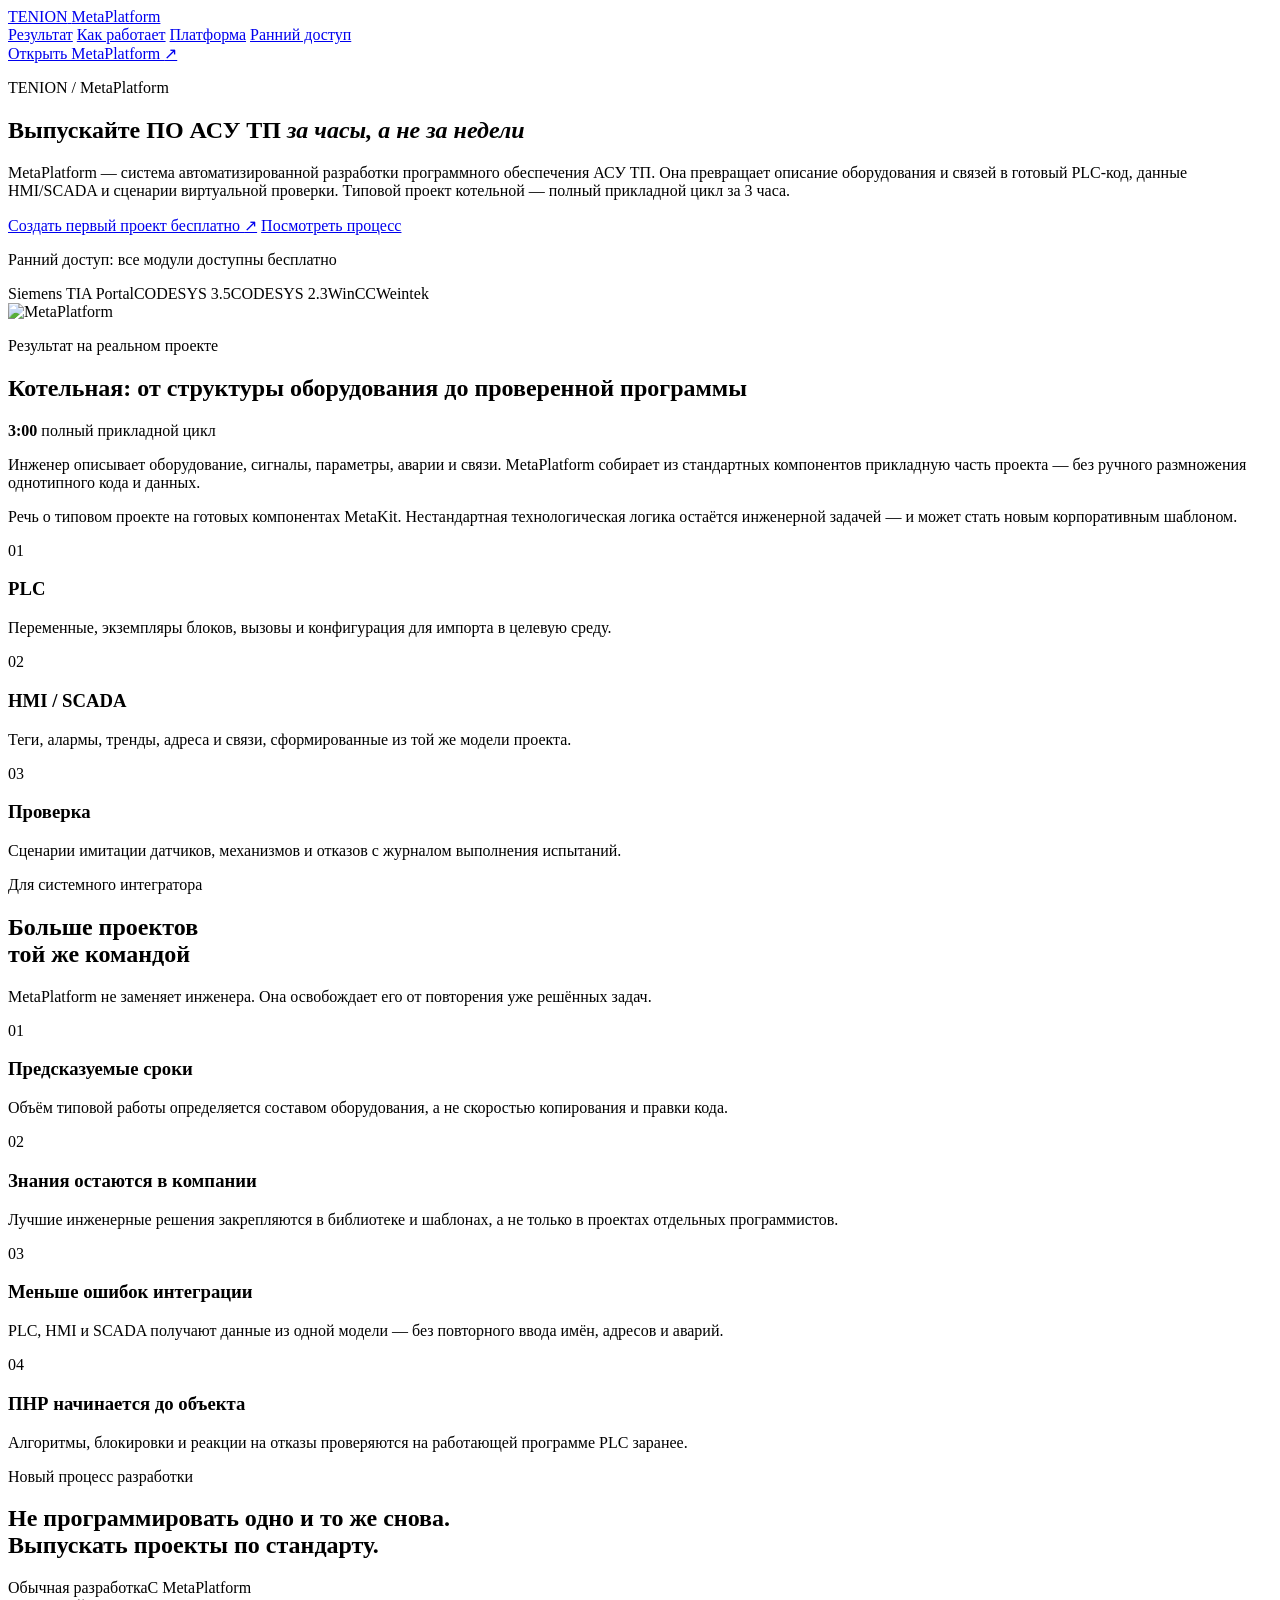
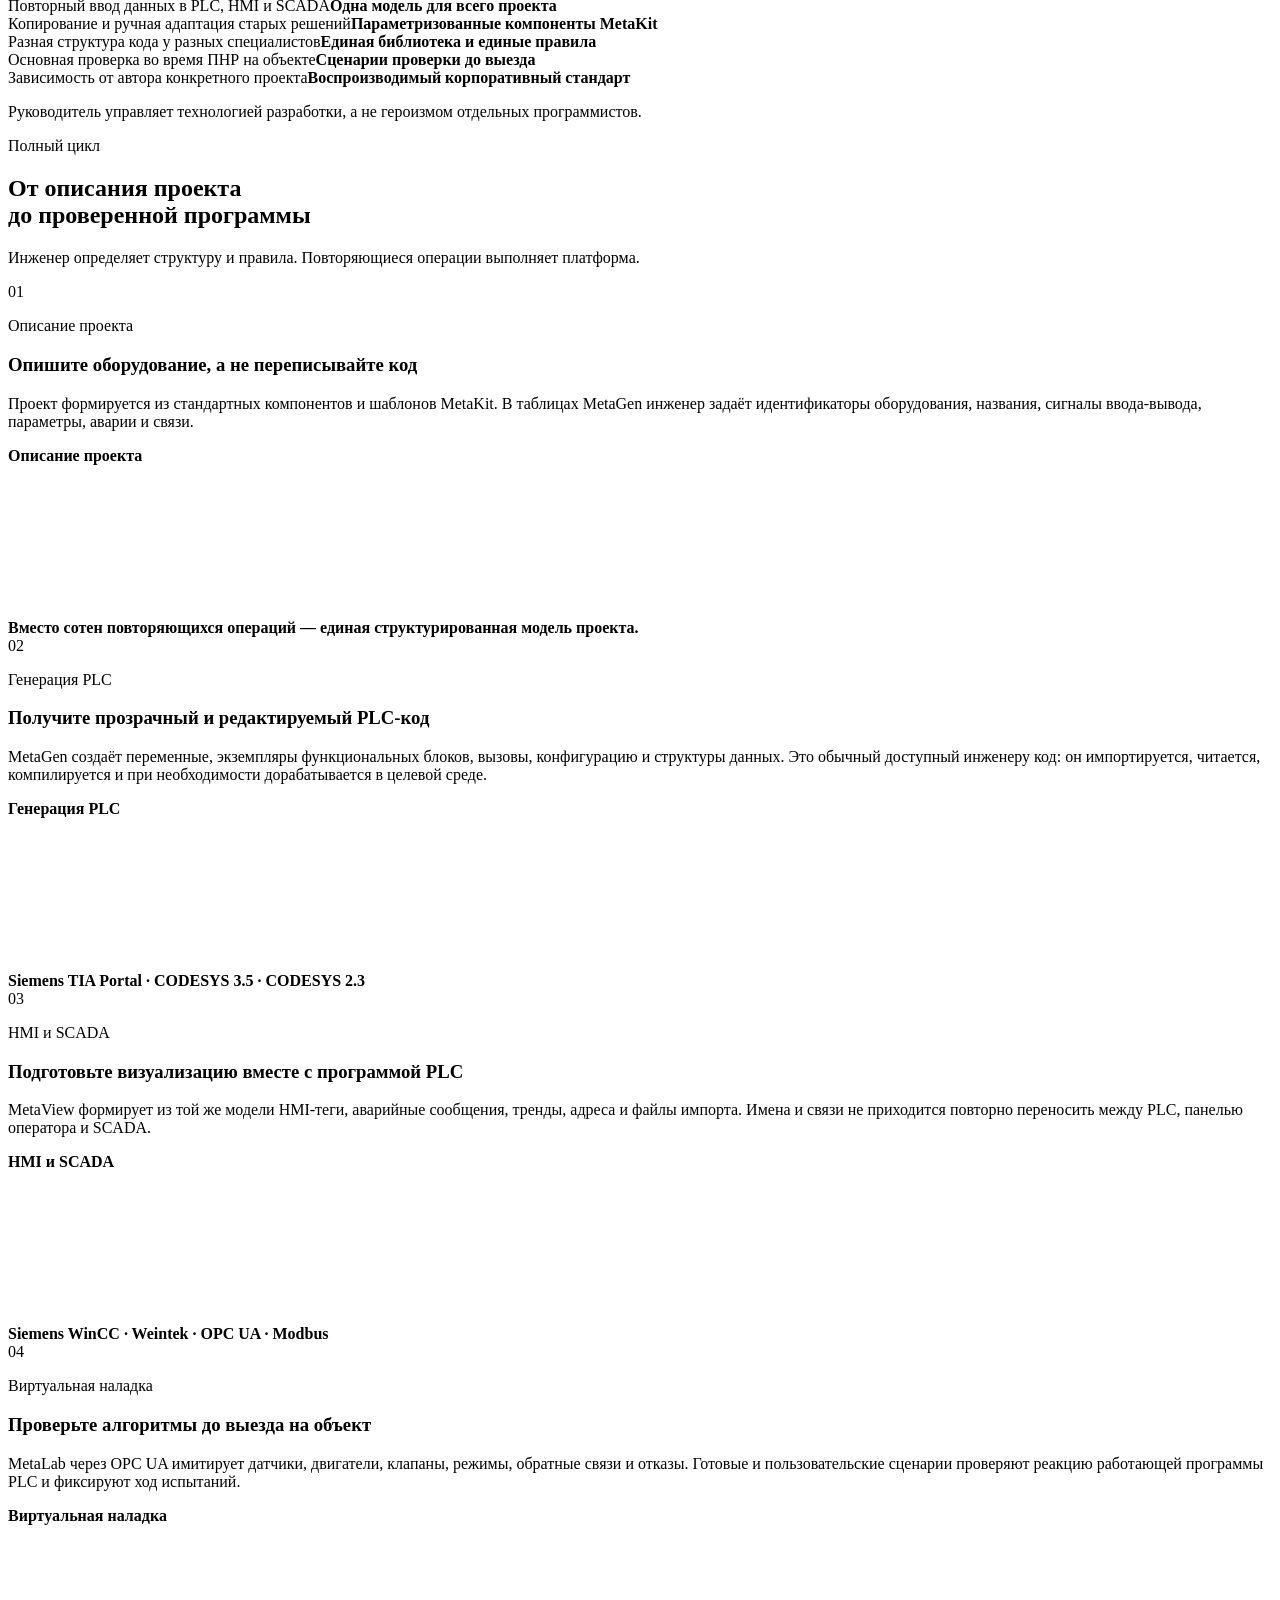
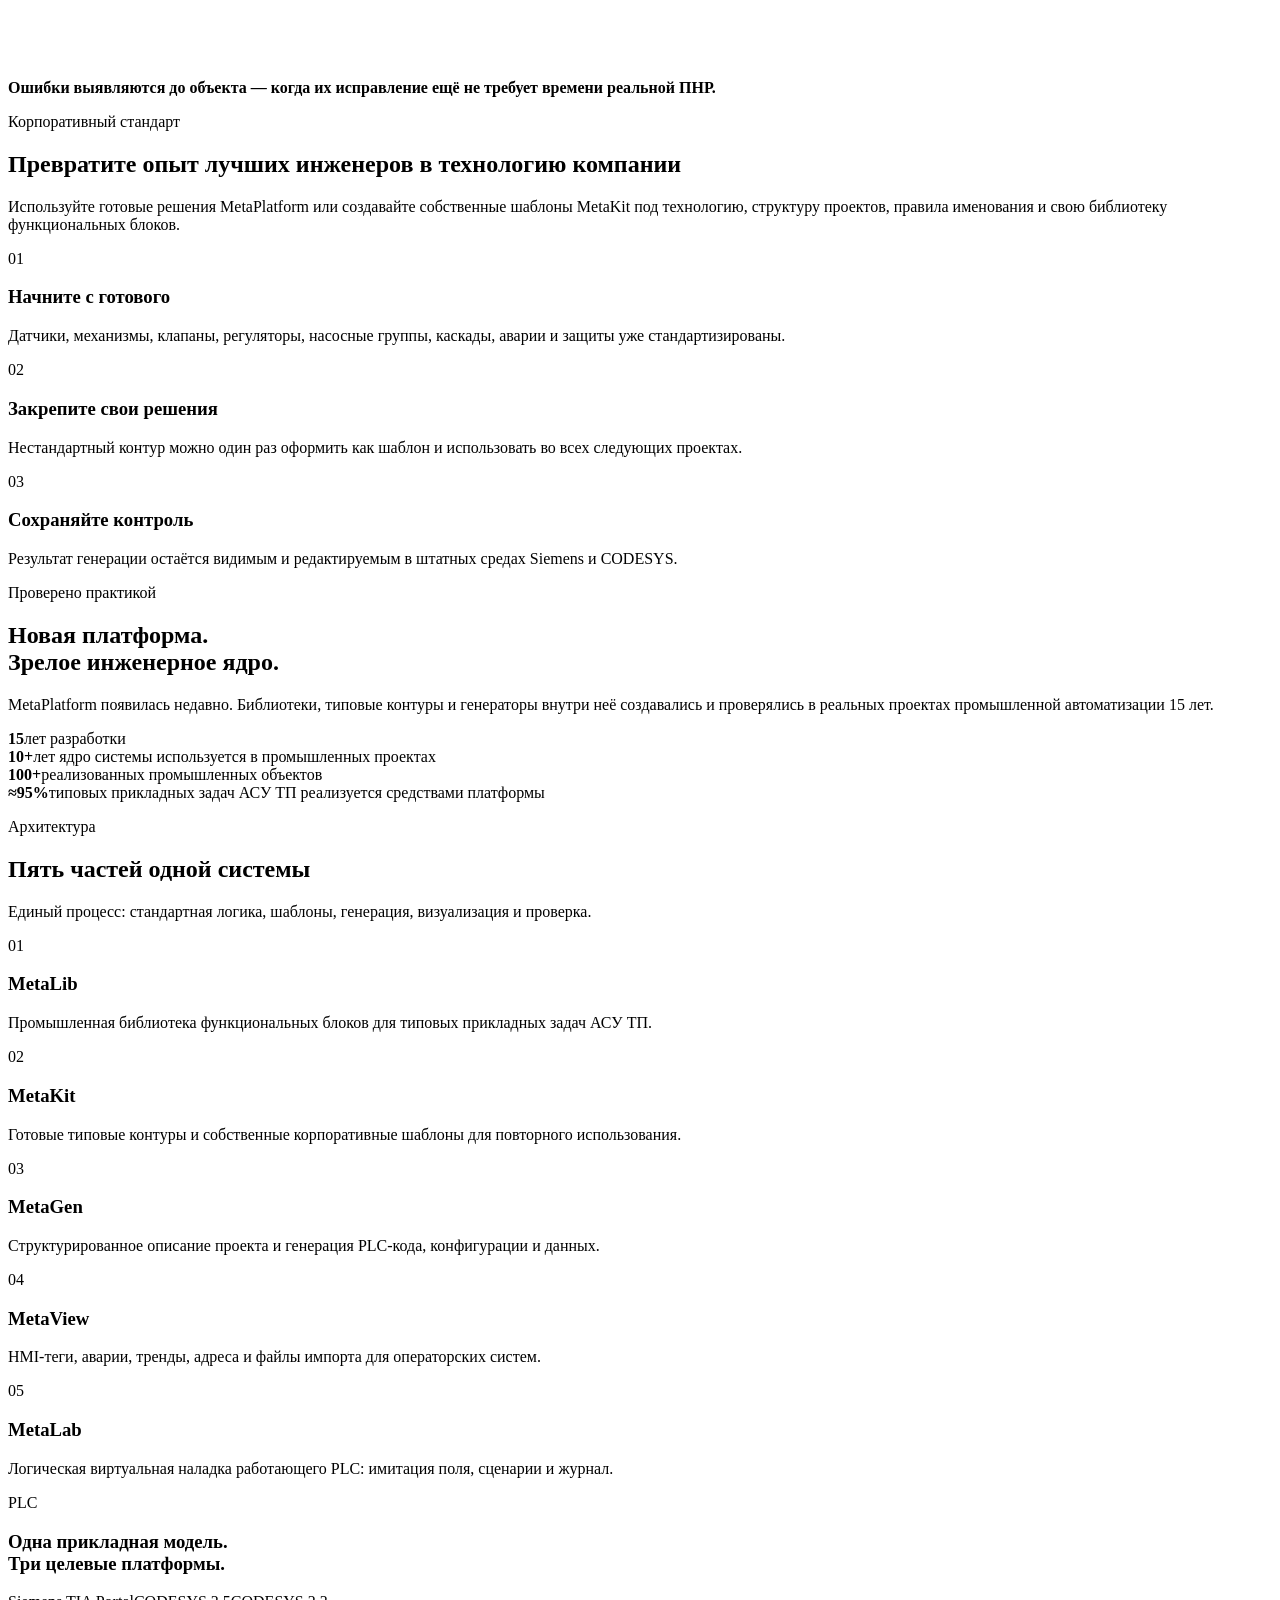
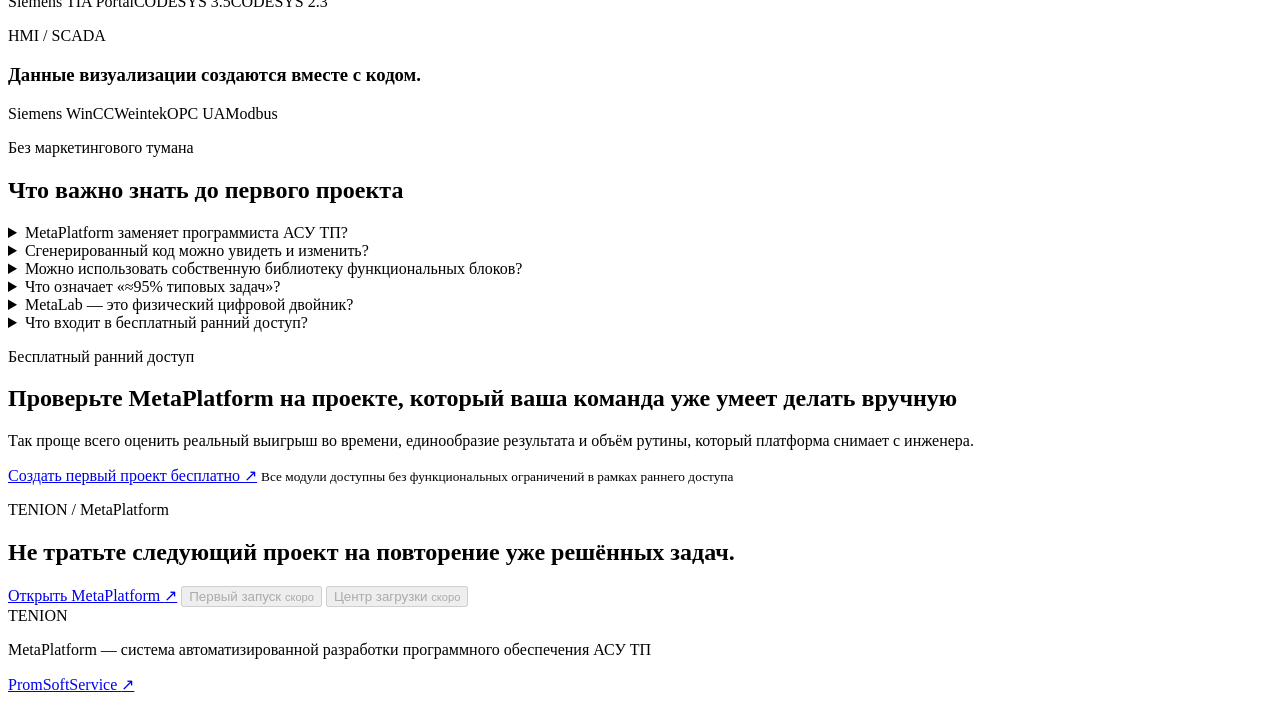
==== public/index.html @ 932b4fe3 "Rewrite MetaPlatform landing for conversion and SEO" ====
<!doctype html>
<html lang="ru">
  <head>
    <meta charset="UTF-8">
    <meta name="viewport" content="width=device-width, initial-scale=1">
    <meta name="theme-color" content="#f4f5f7">
    <meta name="description" content="Выпускайте ПО АСУ ТП за часы: PLC-код, HMI-теги, аварии, тренды и сценарии виртуальной проверки из одной модели. Бесплатный ранний доступ.">
    <meta name="robots" content="index, follow">
    <meta property="og:type" content="website">
    <meta property="og:locale" content="ru_RU">
    <meta property="og:url" content="https://tenion.cloud/">
    <meta property="og:title" content="MetaPlatform — ПО АСУ ТП за часы, а не за недели">
    <meta property="og:description" content="PLC-код, данные HMI/SCADA и сценарии виртуальной проверки из одной модели проекта.">
    <meta name="twitter:card" content="summary">
    <link rel="canonical" href="https://tenion.cloud/">
    <link rel="icon" type="image/svg+xml" href="/favicon.svg">
    <script>document.documentElement.classList.add("js")</script>
    <link rel="stylesheet" href="/css/styles.css">
    <title>MetaPlatform — генерация PLC, HMI/SCADA и виртуальная наладка АСУ ТП</title>
    <script type="application/ld+json">
      {
        "@context": "https://schema.org",
        "@type": "SoftwareApplication",
        "name": "MetaPlatform",
        "applicationCategory": "DeveloperApplication",
        "operatingSystem": "Web",
        "url": "https://tenion.cloud/",
        "description": "Система автоматизированной разработки программного обеспечения АСУ ТП: генерация PLC-кода, данных HMI/SCADA и сценариев виртуальной проверки.",
        "creator": {
          "@type": "Organization",
          "name": "PromSoftService",
          "url": "https://promsoftservice.ru/"
        }
      }
    </script>
  </head>
  <body>
    <header class="site-header" data-header>
      <div class="container header-inner">
        <a class="brand" href="#top" aria-label="Tenion — на главную">
          <span class="brand-mark" aria-hidden="true"><i></i><i></i><i></i></span>
          <span class="brand-name">TENION</span>
          <span class="brand-product">MetaPlatform</span>
        </a>
        <nav class="desktop-nav" aria-label="Основная навигация">
          <a href="#case">Результат</a>
          <a href="#workflow">Как работает</a>
          <a href="#platform">Платформа</a>
          <a href="#access">Ранний доступ</a>
        </nav>
        <a class="header-action" href="https://app.tenion.cloud">Открыть MetaPlatform <span>↗</span></a>
      </div>
    </header>

    <main id="top">
      <section class="hero">
        <div class="hero-orbit orbit-one" aria-hidden="true"></div>
        <div class="hero-orbit orbit-two" aria-hidden="true"></div>
        <div class="container hero-grid">
          <div class="hero-copy reveal">
            <p class="kicker"><span></span> TENION / MetaPlatform</p>
            <h1>Выпускайте ПО АСУ ТП <em>за часы, а не за недели</em></h1>
            <p class="hero-lead">MetaPlatform — система автоматизированной разработки программного обеспечения АСУ ТП. Она превращает описание оборудования и связей в готовый PLC-код, данные HMI/SCADA и сценарии виртуальной проверки. Типовой проект котельной — полный прикладной цикл за 3 часа.</p>
            <div class="hero-actions">
              <a class="button button-primary" href="https://app.tenion.cloud">Создать первый проект бесплатно <span>↗</span></a>
              <a class="button button-secondary" href="#workflow">Посмотреть процесс</a>
            </div>
            <p class="access-note"><span></span> Ранний доступ: все модули доступны бесплатно</p>
            <div class="hero-platforms" aria-label="Поддерживаемые платформы">
              <span>Siemens TIA Portal</span><span>CODESYS 3.5</span><span>CODESYS 2.3</span><span>WinCC</span><span>Weintek</span>
            </div>
          </div>

          <div class="hero-visual reveal" aria-label="Логотип MetaPlatform">
            <img class="hero-logo" src="/images/metaplatform-logo.png" width="1024" height="1024" alt="MetaPlatform">
          </div>
        </div>
      </section>

      <section class="case-study section" id="case">
        <div class="container">
          <div class="case-head reveal">
            <div>
              <p class="section-label">Результат на реальном проекте</p>
              <h2>Котельная: от структуры оборудования до проверенной программы</h2>
            </div>
            <div class="case-time" aria-label="Три часа">
              <strong>3:00</strong>
              <span>полный прикладной цикл</span>
            </div>
          </div>

          <div class="case-grid">
            <div class="case-summary reveal">
              <p>Инженер описывает оборудование, сигналы, параметры, аварии и связи. MetaPlatform собирает из стандартных компонентов прикладную часть проекта — без ручного размножения однотипного кода и данных.</p>
              <p class="case-note">Речь о типовом проекте на готовых компонентах MetaKit. Нестандартная технологическая логика остаётся инженерной задачей — и может стать новым корпоративным шаблоном.</p>
            </div>
            <div class="deliverables">
              <article class="deliverable reveal"><span>01</span><h3>PLC</h3><p>Переменные, экземпляры блоков, вызовы и конфигурация для импорта в целевую среду.</p></article>
              <article class="deliverable reveal"><span>02</span><h3>HMI / SCADA</h3><p>Теги, алармы, тренды, адреса и связи, сформированные из той же модели проекта.</p></article>
              <article class="deliverable reveal"><span>03</span><h3>Проверка</h3><p>Сценарии имитации датчиков, механизмов и отказов с журналом выполнения испытаний.</p></article>
            </div>
          </div>
        </div>
      </section>

      <section class="business-value section">
        <div class="container">
          <div class="section-heading reveal">
            <p class="section-label">Для системного интегратора</p>
            <h2>Больше проектов<br>той же командой</h2>
            <p>MetaPlatform не заменяет инженера. Она освобождает его от повторения уже решённых задач.</p>
          </div>
          <div class="benefit-grid">
            <article class="benefit-card reveal"><span>01</span><h3>Предсказуемые сроки</h3><p>Объём типовой работы определяется составом оборудования, а не скоростью копирования и правки кода.</p></article>
            <article class="benefit-card reveal"><span>02</span><h3>Знания остаются в компании</h3><p>Лучшие инженерные решения закрепляются в библиотеке и шаблонах, а не только в проектах отдельных программистов.</p></article>
            <article class="benefit-card reveal"><span>03</span><h3>Меньше ошибок интеграции</h3><p>PLC, HMI и SCADA получают данные из одной модели — без повторного ввода имён, адресов и аварий.</p></article>
            <article class="benefit-card reveal"><span>04</span><h3>ПНР начинается до объекта</h3><p>Алгоритмы, блокировки и реакции на отказы проверяются на работающей программе PLC заранее.</p></article>
          </div>
        </div>
      </section>

      <section class="comparison section">
        <div class="container">
          <div class="comparison-heading reveal">
            <p class="section-label">Новый процесс разработки</p>
            <h2>Не программировать одно и то же снова.<br>Выпускать проекты по стандарту.</h2>
          </div>
          <div class="comparison-table reveal" role="table" aria-label="Сравнение обычной разработки и MetaPlatform">
            <div class="comparison-row comparison-header" role="row">
              <span role="columnheader">Обычная разработка</span><span role="columnheader">С MetaPlatform</span>
            </div>
            <div class="comparison-row" role="row"><span role="cell">Повторный ввод данных в PLC, HMI и SCADA</span><strong role="cell">Одна модель для всего проекта</strong></div>
            <div class="comparison-row" role="row"><span role="cell">Копирование и ручная адаптация старых решений</span><strong role="cell">Параметризованные компоненты MetaKit</strong></div>
            <div class="comparison-row" role="row"><span role="cell">Разная структура кода у разных специалистов</span><strong role="cell">Единая библиотека и единые правила</strong></div>
            <div class="comparison-row" role="row"><span role="cell">Основная проверка во время ПНР на объекте</span><strong role="cell">Сценарии проверки до выезда</strong></div>
            <div class="comparison-row" role="row"><span role="cell">Зависимость от автора конкретного проекта</span><strong role="cell">Воспроизводимый корпоративный стандарт</strong></div>
          </div>
          <p class="comparison-result reveal">Руководитель управляет технологией разработки, а не героизмом отдельных программистов.</p>
        </div>
      </section>

      <section class="workflow section" id="workflow">
        <div class="container">
          <div class="section-heading reveal">
            <p class="section-label">Полный цикл</p>
            <h2>От описания проекта<br>до проверенной программы</h2>
            <p>Инженер определяет структуру и правила. Повторяющиеся операции выполняет платформа.</p>
          </div>

          <div class="workflow-list">
            <article class="workflow-item">
              <div class="workflow-copy reveal">
                <div class="workflow-meta"><span>01</span><p>Описание проекта</p></div>
                <h3>Опишите оборудование, а не переписывайте код</h3>
                <p>Проект формируется из стандартных компонентов и шаблонов MetaKit. В таблицах MetaGen инженер задаёт идентификаторы оборудования, названия, сигналы ввода-вывода, параметры, аварии и связи.</p>
              </div>
              <div class="video-shell reveal">
                <div class="video-topbar"><span></span><span></span><span></span><b>Описание проекта</b></div>
                <video muted loop playsinline preload="metadata" poster="/videos/tenion-01.webp" data-lazy-video aria-label="Описание проекта в MetaGen">
                  <source data-src="/videos/tenion-01.mp4" type="video/mp4">
                </video>
              </div>
              <strong class="workflow-result reveal">Вместо сотен повторяющихся операций — единая структурированная модель проекта.</strong>
            </article>

            <article class="workflow-item">
              <div class="workflow-copy reveal">
                <div class="workflow-meta"><span>02</span><p>Генерация PLC</p></div>
                <h3>Получите прозрачный и редактируемый PLC-код</h3>
                <p>MetaGen создаёт переменные, экземпляры функциональных блоков, вызовы, конфигурацию и структуры данных. Это обычный доступный инженеру код: он импортируется, читается, компилируется и при необходимости дорабатывается в целевой среде.</p>
              </div>
              <div class="video-shell reveal">
                <div class="video-topbar"><span></span><span></span><span></span><b>Генерация PLC</b></div>
                <video muted loop playsinline preload="metadata" poster="/videos/tenion-02.webp" data-lazy-video aria-label="Импорт сгенерированного PLC-кода">
                  <source data-src="/videos/tenion-02.mp4" type="video/mp4">
                </video>
              </div>
              <strong class="workflow-result reveal">Siemens TIA Portal · CODESYS 3.5 · CODESYS 2.3</strong>
            </article>

            <article class="workflow-item">
              <div class="workflow-copy reveal">
                <div class="workflow-meta"><span>03</span><p>HMI и SCADA</p></div>
                <h3>Подготовьте визуализацию вместе с программой PLC</h3>
                <p>MetaView формирует из той же модели HMI-теги, аварийные сообщения, тренды, адреса и файлы импорта. Имена и связи не приходится повторно переносить между PLC, панелью оператора и SCADA.</p>
              </div>
              <div class="video-shell reveal">
                <div class="video-topbar"><span></span><span></span><span></span><b>HMI и SCADA</b></div>
                <video muted loop playsinline preload="metadata" poster="/videos/tenion-03.webp" data-lazy-video aria-label="Импорт HMI-тегов, аварий и трендов">
                  <source data-src="/videos/tenion-03.mp4" type="video/mp4">
                </video>
              </div>
              <strong class="workflow-result reveal">Siemens WinCC · Weintek · OPC UA · Modbus</strong>
            </article>

            <article class="workflow-item">
              <div class="workflow-copy reveal">
                <div class="workflow-meta"><span>04</span><p>Виртуальная наладка</p></div>
                <h3>Проверьте алгоритмы до выезда на объект</h3>
                <p>MetaLab через OPC UA имитирует датчики, двигатели, клапаны, режимы, обратные связи и отказы. Готовые и пользовательские сценарии проверяют реакцию работающей программы PLC и фиксируют ход испытаний.</p>
              </div>
              <div class="video-shell reveal">
                <div class="video-topbar"><span></span><span></span><span></span><b>Виртуальная наладка</b></div>
                <video muted loop playsinline preload="metadata" poster="/videos/tenion-04.webp" data-lazy-video aria-label="Виртуальная пусконаладка в MetaLab">
                  <source data-src="/videos/tenion-04.mp4" type="video/mp4">
                </video>
              </div>
              <strong class="workflow-result reveal">Ошибки выявляются до объекта — когда их исправление ещё не требует времени реальной ПНР.</strong>
            </article>
          </div>
        </div>
      </section>

      <section class="standard section">
        <div class="container standard-grid">
          <div class="standard-copy reveal">
            <p class="section-label section-label-light">Корпоративный стандарт</p>
            <h2>Превратите опыт лучших инженеров в технологию компании</h2>
            <p>Используйте готовые решения MetaPlatform или создавайте собственные шаблоны MetaKit под технологию, структуру проектов, правила именования и свою библиотеку функциональных блоков.</p>
          </div>
          <div class="standard-points">
            <article class="reveal"><span>01</span><div><h3>Начните с готового</h3><p>Датчики, механизмы, клапаны, регуляторы, насосные группы, каскады, аварии и защиты уже стандартизированы.</p></div></article>
            <article class="reveal"><span>02</span><div><h3>Закрепите свои решения</h3><p>Нестандартный контур можно один раз оформить как шаблон и использовать во всех следующих проектах.</p></div></article>
            <article class="reveal"><span>03</span><div><h3>Сохраняйте контроль</h3><p>Результат генерации остаётся видимым и редактируемым в штатных средах Siemens и CODESYS.</p></div></article>
          </div>
        </div>
      </section>

      <section class="proof" aria-label="Опыт и результаты">
        <div class="container">
          <div class="proof-intro reveal">
            <p class="section-label section-label-light">Проверено практикой</p>
            <h2>Новая платформа.<br><span>Зрелое инженерное ядро.</span></h2>
            <p>MetaPlatform появилась недавно. Библиотеки, типовые контуры и генераторы внутри неё создавались и проверялись в реальных проектах промышленной автоматизации 15 лет.</p>
          </div>
          <div class="metrics">
            <article class="metric reveal"><strong>15</strong><span>лет разработки</span></article>
            <article class="metric reveal"><strong>10+</strong><span>лет ядро системы используется в промышленных проектах</span></article>
            <article class="metric reveal"><strong>100+</strong><span>реализованных промышленных объектов</span></article>
            <article class="metric reveal"><strong>≈95%</strong><span>типовых прикладных задач АСУ ТП реализуется средствами платформы</span></article>
          </div>
        </div>
      </section>

      <section class="platform section" id="platform">
        <div class="container">
          <div class="section-heading reveal">
            <p class="section-label">Архитектура</p>
            <h2>Пять частей одной системы</h2>
            <p>Единый процесс: стандартная логика, шаблоны, генерация, визуализация и проверка.</p>
          </div>

          <div class="module-track" aria-label="Модули MetaPlatform">
            <article class="module-card reveal"><span>01</span><h3>MetaLib</h3><p>Промышленная библиотека функциональных блоков для типовых прикладных задач АСУ ТП.</p></article>
            <article class="module-card reveal"><span>02</span><h3>MetaKit</h3><p>Готовые типовые контуры и собственные корпоративные шаблоны для повторного использования.</p></article>
            <article class="module-card reveal"><span>03</span><h3>MetaGen</h3><p>Структурированное описание проекта и генерация PLC-кода, конфигурации и данных.</p></article>
            <article class="module-card reveal"><span>04</span><h3>MetaView</h3><p>HMI-теги, аварии, тренды, адреса и файлы импорта для операторских систем.</p></article>
            <article class="module-card reveal"><span>05</span><h3>MetaLab</h3><p>Логическая виртуальная наладка работающего PLC: имитация поля, сценарии и журнал.</p></article>
          </div>

          <div class="support-grid">
            <article class="support-card support-card-dark reveal">
              <p class="section-label section-label-light">PLC</p>
              <h3>Одна прикладная модель.<br>Три целевые платформы.</h3>
              <div class="badge-row"><span>Siemens TIA Portal</span><span>CODESYS 3.5</span><span>CODESYS 2.3</span></div>
            </article>
            <article class="support-card reveal">
              <p class="section-label">HMI / SCADA</p>
              <h3>Данные визуализации создаются вместе с кодом.</h3>
              <div class="badge-row"><span>Siemens WinCC</span><span>Weintek</span><span>OPC UA</span><span>Modbus</span></div>
            </article>
          </div>
        </div>
      </section>

      <section class="faq section">
        <div class="container faq-grid">
          <div class="faq-heading reveal">
            <p class="section-label">Без маркетингового тумана</p>
            <h2>Что важно знать до первого проекта</h2>
          </div>
          <div class="faq-list">
            <details class="reveal"><summary>MetaPlatform заменяет программиста АСУ ТП?</summary><p>Нет. Инженер по-прежнему определяет архитектуру, технологическую логику, состав оборудования и нестандартные алгоритмы. Платформа автоматизирует повторяемую прикладную работу и обеспечивает единый стандарт её выполнения.</p></details>
            <details class="reveal"><summary>Сгенерированный код можно увидеть и изменить?</summary><p>Да. MetaPlatform формирует код и файлы для штатных сред TIA Portal и CODESYS. Результат можно читать, компилировать, отлаживать и дорабатывать обычными инструментами.</p></details>
            <details class="reveal"><summary>Можно использовать собственную библиотеку функциональных блоков?</summary><p>Да. MetaKit позволяет создавать корпоративные шаблоны под свои стандарты, типовые узлы и собственную библиотеку FB.</p></details>
            <details class="reveal"><summary>Что означает «≈95% типовых задач»?</summary><p>За 15 лет в системе были реализованы компоненты и контуры, закрывающие подавляющее большинство повторяющихся прикладных задач АСУ ТП. Уникальная технология объекта не исчезает: инженер реализует её отдельно и при необходимости превращает в новый шаблон.</p></details>
            <details class="reveal"><summary>MetaLab — это физический цифровой двойник?</summary><p>Нет. Это логическая виртуальная наладка. MetaLab через OPC UA имитирует полевые сигналы и отказы, чтобы проверить реакции реальной программы PLC, алгоритмы, блокировки и переходы режимов до объекта.</p></details>
            <details class="reveal"><summary>Что входит в бесплатный ранний доступ?</summary><p>Все доступные сейчас модули MetaPlatform: работа с проектами, MetaLib, MetaKit, MetaGen, MetaView, MetaLab и поддерживаемые целевые платформы.</p></details>
          </div>
        </div>
      </section>

      <section class="access section" id="access">
        <div class="container access-panel reveal">
          <div>
            <p class="section-label">Бесплатный ранний доступ</p>
            <h2>Проверьте MetaPlatform на проекте, который ваша команда уже умеет делать вручную</h2>
            <p>Так проще всего оценить реальный выигрыш во времени, единообразие результата и объём рутины, который платформа снимает с инженера.</p>
          </div>
          <div class="access-action">
            <a class="button button-primary" href="https://app.tenion.cloud">Создать первый проект бесплатно <span>↗</span></a>
            <small>Все модули доступны без функциональных ограничений в рамках раннего доступа</small>
          </div>
        </div>
      </section>

      <section class="final-cta">
        <div class="container final-inner reveal">
          <p class="section-label section-label-light">TENION / MetaPlatform</p>
          <h2>Не тратьте следующий проект на повторение уже решённых задач.</h2>
          <div class="final-actions">
            <a class="button button-light" href="https://app.tenion.cloud">Открыть MetaPlatform <span>↗</span></a>
            <button class="button button-dark" type="button" disabled>Первый запуск <small>скоро</small></button>
            <button class="button button-dark" type="button" disabled>Центр загрузки <small>скоро</small></button>
          </div>
        </div>
      </section>
    </main>

    <footer>
      <div class="container footer-inner">
        <div class="brand footer-brand"><span class="brand-mark" aria-hidden="true"><i></i><i></i><i></i></span><span class="brand-name">TENION</span></div>
        <p>MetaPlatform — система автоматизированной разработки программного обеспечения АСУ ТП</p>
        <a href="https://promsoftservice.ru">PromSoftService <span>↗</span></a>
      </div>
    </footer>

    <script src="/js/main.js" defer></script>
  </body>
</html>
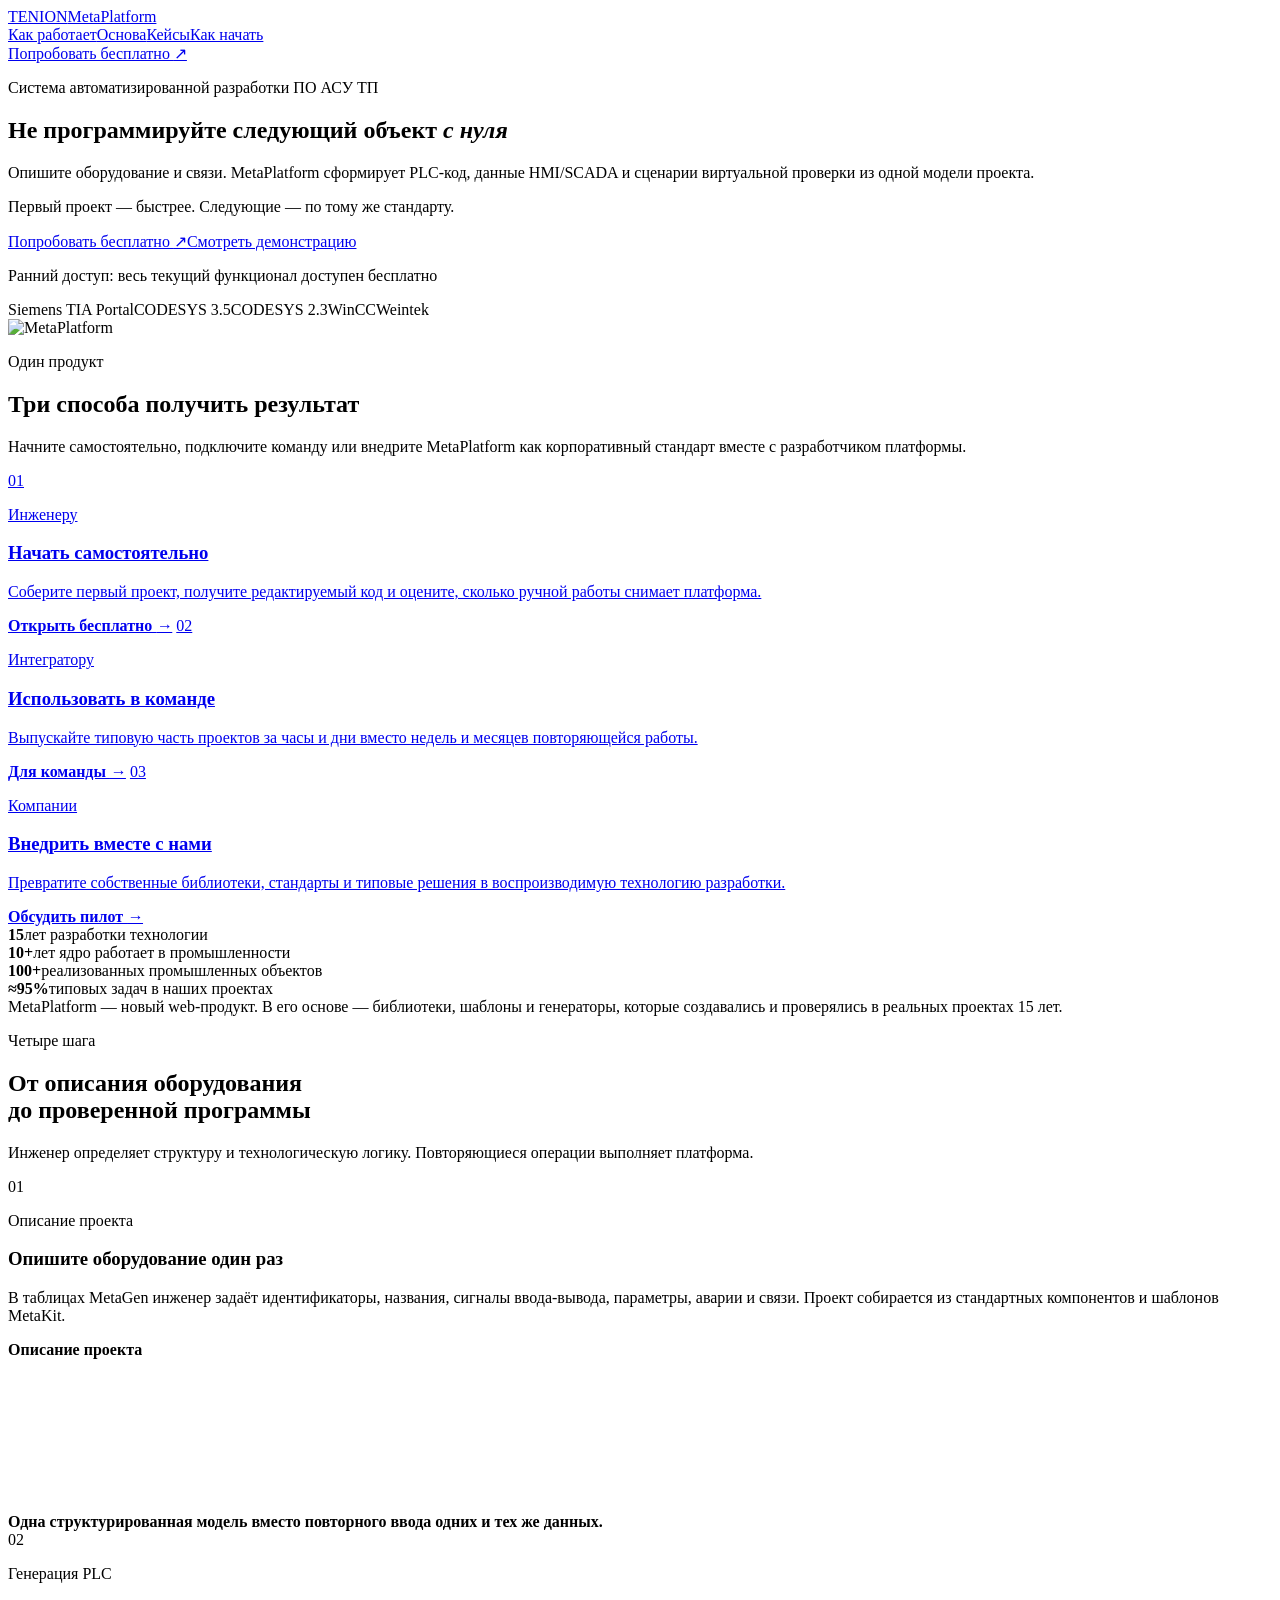
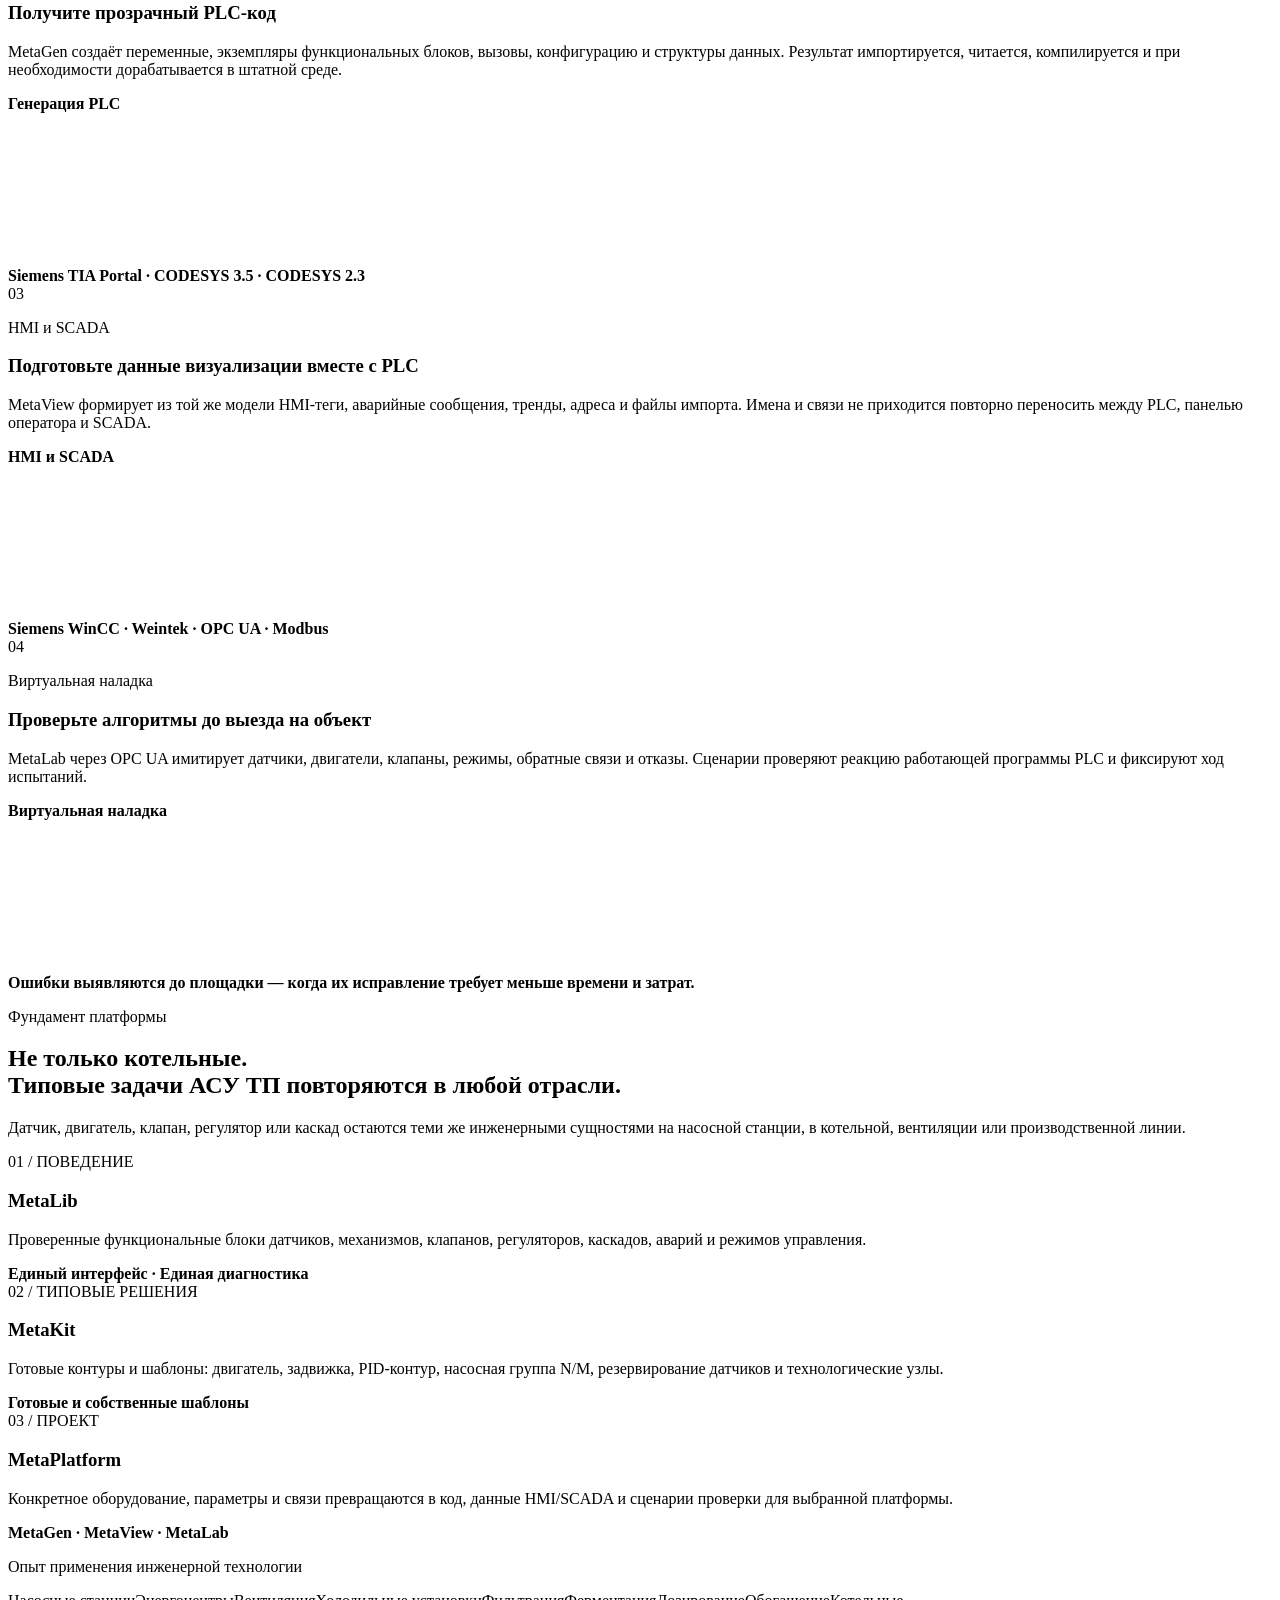
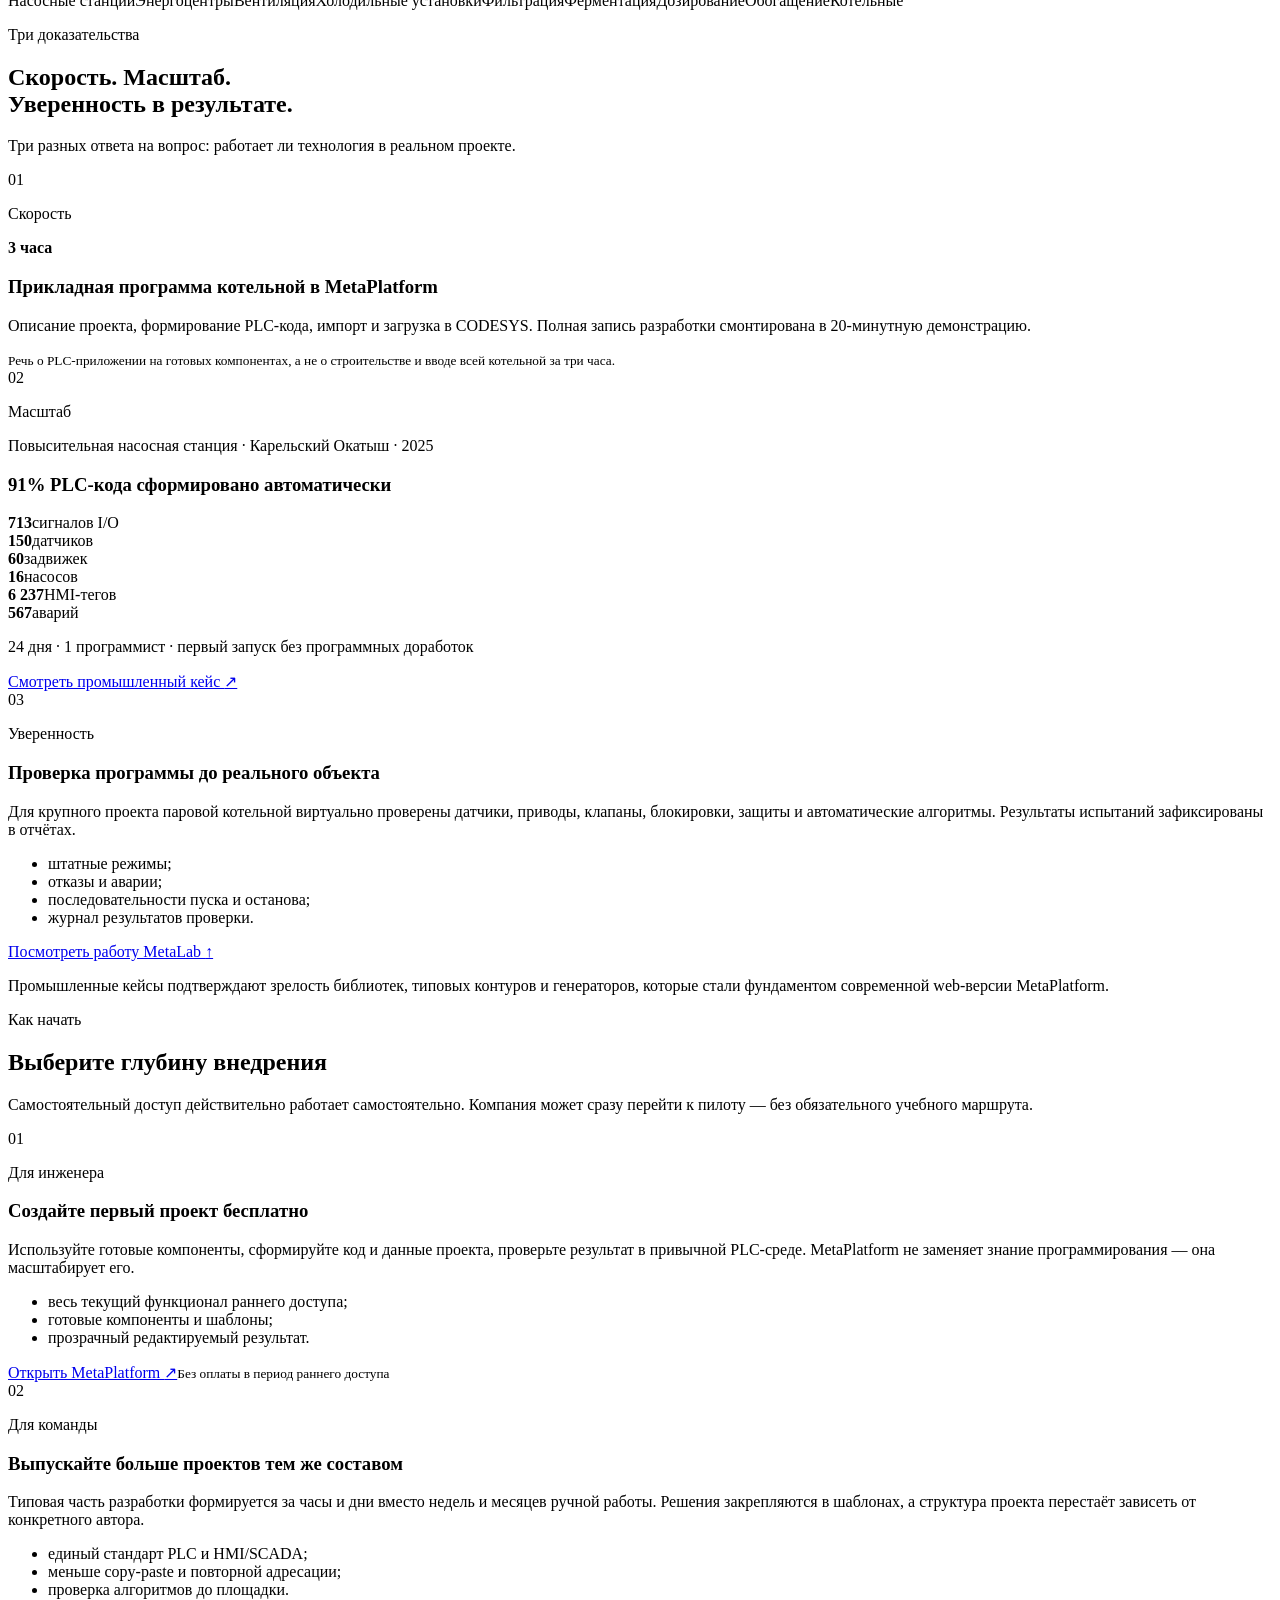
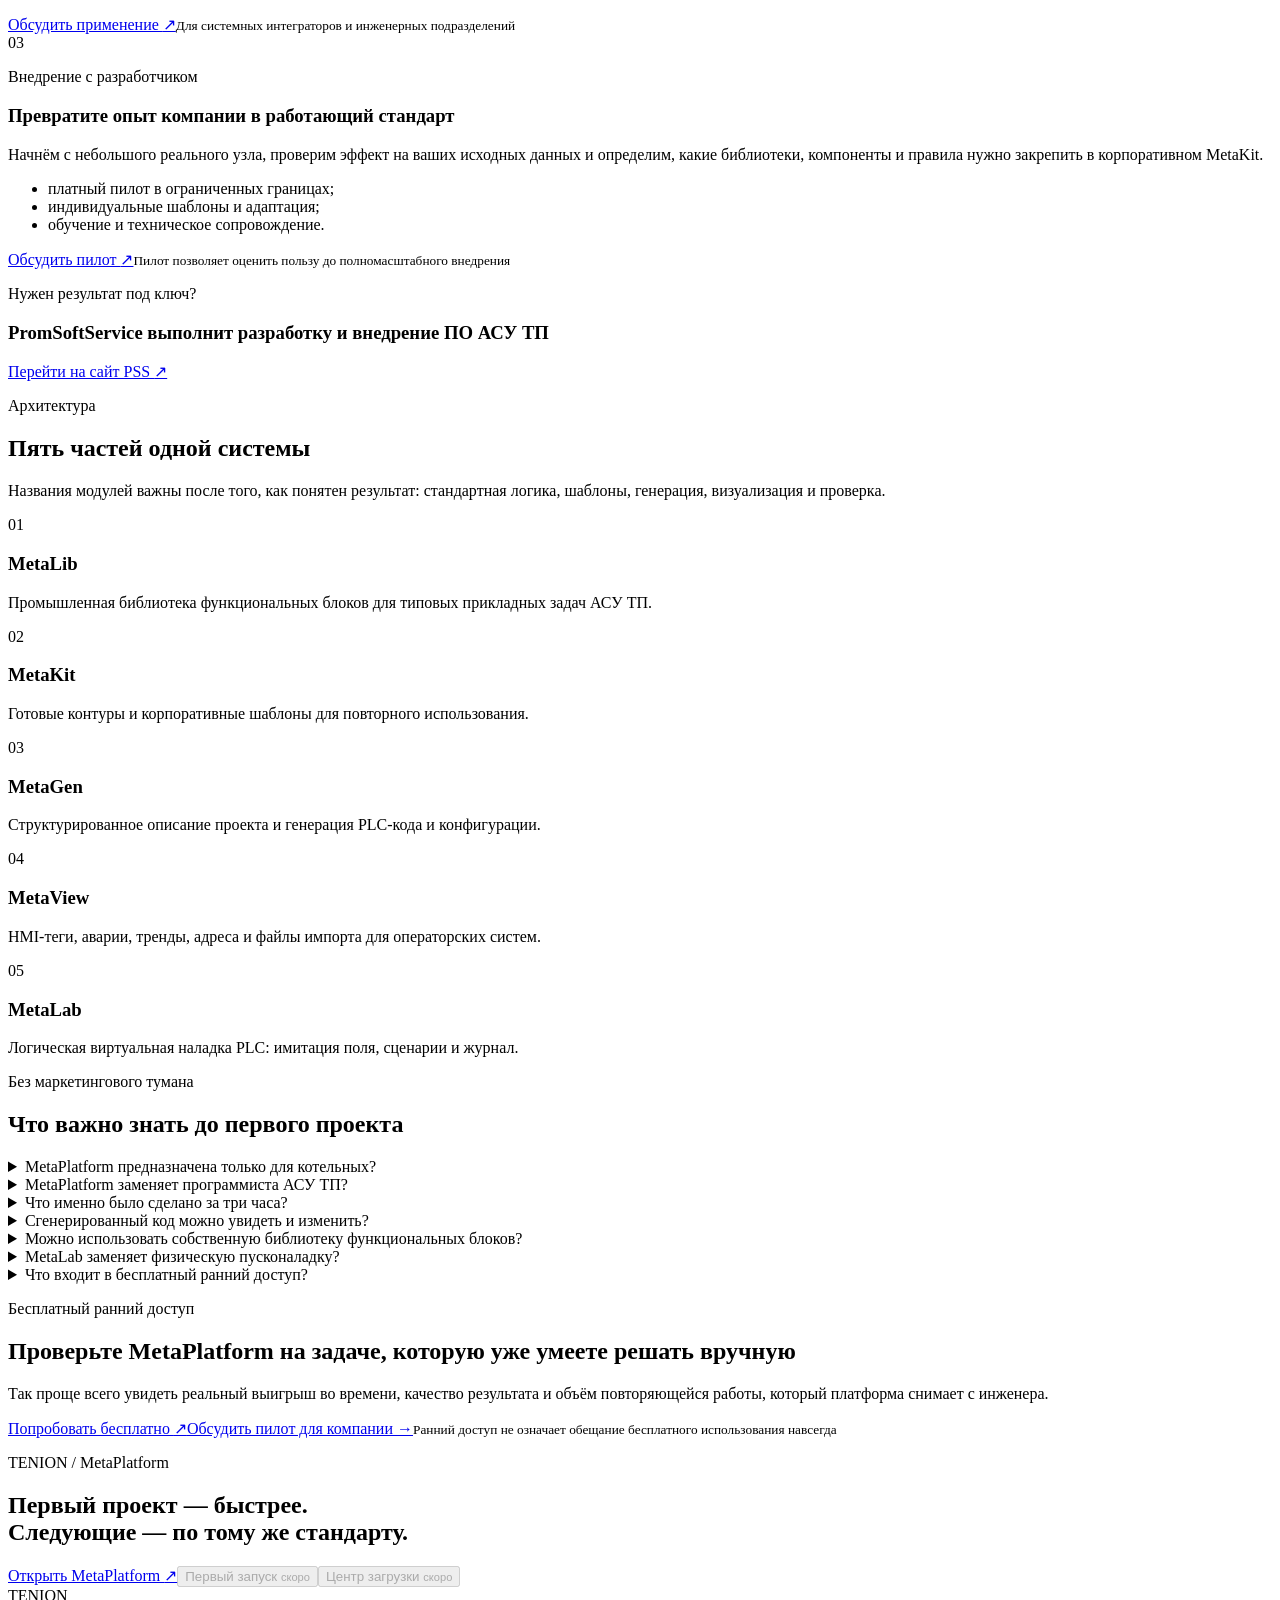
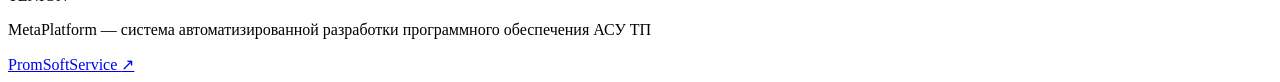
==== commit 01005dda: "Rebuild Tenion landing around product adoption paths" ====
--- a/public/index.html
+++ b/public/index.html
@@ -1,331 +1,164 @@
 <!doctype html>
 <html lang="ru">
-  <head>
-    <meta charset="UTF-8">
-    <meta name="viewport" content="width=device-width, initial-scale=1">
-    <meta name="theme-color" content="#f4f5f7">
-    <meta name="description" content="Выпускайте ПО АСУ ТП за часы: PLC-код, HMI-теги, аварии, тренды и сценарии виртуальной проверки из одной модели. Бесплатный ранний доступ.">
-    <meta name="robots" content="index, follow">
-    <meta property="og:type" content="website">
-    <meta property="og:locale" content="ru_RU">
-    <meta property="og:url" content="https://tenion.cloud/">
-    <meta property="og:title" content="MetaPlatform — ПО АСУ ТП за часы, а не за недели">
-    <meta property="og:description" content="PLC-код, данные HMI/SCADA и сценарии виртуальной проверки из одной модели проекта.">
-    <meta name="twitter:card" content="summary">
-    <link rel="canonical" href="https://tenion.cloud/">
-    <link rel="icon" type="image/svg+xml" href="/favicon.svg">
-    <script>document.documentElement.classList.add("js")</script>
-    <link rel="stylesheet" href="/css/styles.css">
-    <title>MetaPlatform — генерация PLC, HMI/SCADA и виртуальная наладка АСУ ТП</title>
-    <script type="application/ld+json">
-      {
-        "@context": "https://schema.org",
-        "@type": "SoftwareApplication",
-        "name": "MetaPlatform",
-        "applicationCategory": "DeveloperApplication",
-        "operatingSystem": "Web",
-        "url": "https://tenion.cloud/",
-        "description": "Система автоматизированной разработки программного обеспечения АСУ ТП: генерация PLC-кода, данных HMI/SCADA и сценариев виртуальной проверки.",
-        "creator": {
-          "@type": "Organization",
-          "name": "PromSoftService",
-          "url": "https://promsoftservice.ru/"
-        }
-      }
-    </script>
-  </head>
-  <body>
-    <header class="site-header" data-header>
-      <div class="container header-inner">
-        <a class="brand" href="#top" aria-label="Tenion — на главную">
-          <span class="brand-mark" aria-hidden="true"><i></i><i></i><i></i></span>
-          <span class="brand-name">TENION</span>
-          <span class="brand-product">MetaPlatform</span>
-        </a>
-        <nav class="desktop-nav" aria-label="Основная навигация">
-          <a href="#case">Результат</a>
-          <a href="#workflow">Как работает</a>
-          <a href="#platform">Платформа</a>
-          <a href="#access">Ранний доступ</a>
-        </nav>
-        <a class="header-action" href="https://app.tenion.cloud">Открыть MetaPlatform <span>↗</span></a>
+<head>
+  <meta charset="UTF-8">
+  <meta name="viewport" content="width=device-width, initial-scale=1">
+  <meta name="theme-color" content="#f4f5f7">
+  <meta name="description" content="MetaPlatform превращает описание оборудования и связей в PLC-код, данные HMI/SCADA и сценарии виртуальной проверки. Бесплатный ранний доступ.">
+  <meta name="robots" content="index, follow">
+  <meta property="og:type" content="website">
+  <meta property="og:locale" content="ru_RU">
+  <meta property="og:url" content="https://tenion.cloud/">
+  <meta property="og:title" content="MetaPlatform — не программируйте следующий объект с нуля">
+  <meta property="og:description" content="Система автоматизированной разработки ПО АСУ ТП: PLC, HMI/SCADA и виртуальная проверка из одной модели проекта.">
+  <meta name="twitter:card" content="summary">
+  <link rel="canonical" href="https://tenion.cloud/">
+  <link rel="icon" type="image/svg+xml" href="/favicon.svg">
+  <script>document.documentElement.classList.add("js")</script>
+  <link rel="stylesheet" href="/css/styles.css">
+  <title>MetaPlatform — автоматизированная разработка ПО АСУ ТП</title>
+  <script type="application/ld+json">
+    {"@context":"https://schema.org","@graph":[{"@type":"SoftwareApplication","name":"MetaPlatform","applicationCategory":"DeveloperApplication","operatingSystem":"Web","url":"https://tenion.cloud/","description":"Система автоматизированной разработки программного обеспечения АСУ ТП: генерация PLC-кода, данных HMI/SCADA и сценариев виртуальной проверки.","creator":{"@id":"https://tenion.cloud/#organization"}},{"@type":"Organization","@id":"https://tenion.cloud/#organization","name":"PromSoftService","url":"https://promsoftservice.ru/"}]}
+  </script>
+</head>
+<body>
+  <header class="site-header" data-header>
+    <div class="container header-inner">
+      <a class="brand" href="#top" aria-label="Tenion — на главную"><span class="brand-mark" aria-hidden="true"><i></i><i></i><i></i></span><span class="brand-name">TENION</span><span class="brand-product">MetaPlatform</span></a>
+      <nav class="desktop-nav" aria-label="Основная навигация"><a href="#workflow">Как работает</a><a href="#foundation">Основа</a><a href="#evidence">Кейсы</a><a href="#paths">Как начать</a></nav>
+      <a class="header-action" href="https://app.tenion.cloud" data-analytics="open-app-header">Попробовать бесплатно <span>↗</span></a>
+    </div>
+  </header>
+
+  <main id="top">
+    <section class="hero">
+      <div class="hero-orbit orbit-one" aria-hidden="true"></div><div class="hero-orbit orbit-two" aria-hidden="true"></div>
+      <div class="container hero-grid">
+        <div class="hero-copy reveal">
+          <p class="kicker"><span></span> Система автоматизированной разработки ПО АСУ ТП</p>
+          <h1>Не программируйте следующий объект <em>с нуля</em></h1>
+          <p class="hero-lead">Опишите оборудование и связи. MetaPlatform сформирует PLC-код, данные HMI/SCADA и сценарии виртуальной проверки из одной модели проекта.</p>
+          <p class="hero-thesis">Первый проект — быстрее. Следующие — по тому же стандарту.</p>
+          <div class="hero-actions"><a class="button button-primary" href="https://app.tenion.cloud" data-analytics="open-app-hero">Попробовать бесплатно <span>↗</span></a><a class="button button-secondary" href="#workflow" data-analytics="watch-process">Смотреть демонстрацию</a></div>
+          <p class="access-note"><span></span> Ранний доступ: весь текущий функционал доступен бесплатно</p>
+          <div class="hero-platforms" aria-label="Поддерживаемые платформы"><span>Siemens TIA Portal</span><span>CODESYS 3.5</span><span>CODESYS 2.3</span><span>WinCC</span><span>Weintek</span></div>
+        </div>
+        <div class="hero-visual reveal" aria-label="Логотип MetaPlatform"><img class="hero-logo" src="/images/metaplatform-logo.png" width="1024" height="1024" alt="MetaPlatform"></div>
       </div>
-    </header>
+    </section>
 
-    <main id="top">
-      <section class="hero">
-        <div class="hero-orbit orbit-one" aria-hidden="true"></div>
-        <div class="hero-orbit orbit-two" aria-hidden="true"></div>
-        <div class="container hero-grid">
-          <div class="hero-copy reveal">
-            <p class="kicker"><span></span> TENION / MetaPlatform</p>
-            <h1>Выпускайте ПО АСУ ТП <em>за часы, а не за недели</em></h1>
-            <p class="hero-lead">MetaPlatform — система автоматизированной разработки программного обеспечения АСУ ТП. Она превращает описание оборудования и связей в готовый PLC-код, данные HMI/SCADA и сценарии виртуальной проверки. Типовой проект котельной — полный прикладной цикл за 3 часа.</p>
-            <div class="hero-actions">
-              <a class="button button-primary" href="https://app.tenion.cloud">Создать первый проект бесплатно <span>↗</span></a>
-              <a class="button button-secondary" href="#workflow">Посмотреть процесс</a>
-            </div>
-            <p class="access-note"><span></span> Ранний доступ: все модули доступны бесплатно</p>
-            <div class="hero-platforms" aria-label="Поддерживаемые платформы">
-              <span>Siemens TIA Portal</span><span>CODESYS 3.5</span><span>CODESYS 2.3</span><span>WinCC</span><span>Weintek</span>
-            </div>
-          </div>
+    <section class="entry section" aria-labelledby="entry-title">
+      <div class="container">
+        <div class="entry-head reveal"><p class="section-label">Один продукт</p><h2 id="entry-title">Три способа получить результат</h2><p>Начните самостоятельно, подключите команду или внедрите MetaPlatform как корпоративный стандарт вместе с разработчиком платформы.</p></div>
+        <div class="entry-grid">
+          <a class="entry-card reveal" href="#engineer" data-analytics="choose-engineer"><span class="entry-number">01</span><p class="entry-audience">Инженеру</p><h3>Начать самостоятельно</h3><p>Соберите первый проект, получите редактируемый код и оцените, сколько ручной работы снимает платформа.</p><strong>Открыть бесплатно <i>→</i></strong></a>
+          <a class="entry-card entry-card-accent reveal" href="#team" data-analytics="choose-team"><span class="entry-number">02</span><p class="entry-audience">Интегратору</p><h3>Использовать в команде</h3><p>Выпускайте типовую часть проектов за часы и дни вместо недель и месяцев повторяющейся работы.</p><strong>Для команды <i>→</i></strong></a>
+          <a class="entry-card entry-card-dark reveal" href="#implementation" data-analytics="choose-implementation"><span class="entry-number">03</span><p class="entry-audience">Компании</p><h3>Внедрить вместе с нами</h3><p>Превратите собственные библиотеки, стандарты и типовые решения в воспроизводимую технологию разработки.</p><strong>Обсудить пилот <i>→</i></strong></a>
+        </div>
+      </div>
+    </section>
 
-          <div class="hero-visual reveal" aria-label="Логотип MetaPlatform">
-            <img class="hero-logo" src="/images/metaplatform-logo.png" width="1024" height="1024" alt="MetaPlatform">
-          </div>
+    <section class="trust" aria-label="Опыт и зрелость технологии">
+      <div class="container trust-grid">
+        <article class="trust-item reveal"><strong>15</strong><span>лет разработки технологии</span></article><article class="trust-item reveal"><strong>10+</strong><span>лет ядро работает в промышленности</span></article><article class="trust-item reveal"><strong>100+</strong><span>реализованных промышленных объектов</span></article><article class="trust-item reveal"><strong>≈95%</strong><span>типовых задач в наших проектах</span></article>
+      </div>
+      <div class="container trust-note reveal">MetaPlatform — новый web-продукт. В его основе — библиотеки, шаблоны и генераторы, которые создавались и проверялись в реальных проектах 15 лет.</div>
+    </section>
+
+    <section class="workflow section" id="workflow">
+      <div class="container">
+        <div class="section-heading reveal"><p class="section-label">Четыре шага</p><h2>От описания оборудования<br>до проверенной программы</h2><p>Инженер определяет структуру и технологическую логику. Повторяющиеся операции выполняет платформа.</p></div>
+        <div class="workflow-list">
+          <article class="workflow-item">
+            <div class="workflow-copy reveal"><div class="workflow-meta"><span>01</span><p>Описание проекта</p></div><h3>Опишите оборудование один раз</h3><p>В таблицах MetaGen инженер задаёт идентификаторы, названия, сигналы ввода-вывода, параметры, аварии и связи. Проект собирается из стандартных компонентов и шаблонов MetaKit.</p></div>
+            <div class="video-shell reveal"><div class="video-topbar"><span></span><span></span><span></span><b>Описание проекта</b></div><video muted loop playsinline preload="metadata" poster="/videos/tenion-01.webp" data-lazy-video aria-label="Описание проекта в MetaGen"><source data-src="/videos/tenion-01.mp4" type="video/mp4"></video></div>
+            <strong class="workflow-result reveal">Одна структурированная модель вместо повторного ввода одних и тех же данных.</strong>
+          </article>
+          <article class="workflow-item">
+            <div class="workflow-copy reveal"><div class="workflow-meta"><span>02</span><p>Генерация PLC</p></div><h3>Получите прозрачный PLC-код</h3><p>MetaGen создаёт переменные, экземпляры функциональных блоков, вызовы, конфигурацию и структуры данных. Результат импортируется, читается, компилируется и при необходимости дорабатывается в штатной среде.</p></div>
+            <div class="video-shell reveal"><div class="video-topbar"><span></span><span></span><span></span><b>Генерация PLC</b></div><video muted loop playsinline preload="metadata" poster="/videos/tenion-02.webp" data-lazy-video aria-label="Импорт сгенерированного PLC-кода"><source data-src="/videos/tenion-02.mp4" type="video/mp4"></video></div>
+            <strong class="workflow-result reveal">Siemens TIA Portal · CODESYS 3.5 · CODESYS 2.3</strong>
+          </article>
+          <article class="workflow-item">
+            <div class="workflow-copy reveal"><div class="workflow-meta"><span>03</span><p>HMI и SCADA</p></div><h3>Подготовьте данные визуализации вместе с PLC</h3><p>MetaView формирует из той же модели HMI-теги, аварийные сообщения, тренды, адреса и файлы импорта. Имена и связи не приходится повторно переносить между PLC, панелью оператора и SCADA.</p></div>
+            <div class="video-shell reveal"><div class="video-topbar"><span></span><span></span><span></span><b>HMI и SCADA</b></div><video muted loop playsinline preload="metadata" poster="/videos/tenion-03.webp" data-lazy-video aria-label="Импорт HMI-тегов, аварий и трендов"><source data-src="/videos/tenion-03.mp4" type="video/mp4"></video></div>
+            <strong class="workflow-result reveal">Siemens WinCC · Weintek · OPC UA · Modbus</strong>
+          </article>
+          <article class="workflow-item">
+            <div class="workflow-copy reveal"><div class="workflow-meta"><span>04</span><p>Виртуальная наладка</p></div><h3>Проверьте алгоритмы до выезда на объект</h3><p>MetaLab через OPC UA имитирует датчики, двигатели, клапаны, режимы, обратные связи и отказы. Сценарии проверяют реакцию работающей программы PLC и фиксируют ход испытаний.</p></div>
+            <div class="video-shell reveal"><div class="video-topbar"><span></span><span></span><span></span><b>Виртуальная наладка</b></div><video muted loop playsinline preload="metadata" poster="/videos/tenion-04.webp" data-lazy-video aria-label="Виртуальная пусконаладка в MetaLab"><source data-src="/videos/tenion-04.mp4" type="video/mp4"></video></div>
+            <strong class="workflow-result reveal">Ошибки выявляются до площадки — когда их исправление требует меньше времени и затрат.</strong>
+          </article>
         </div>
-      </section>
+      </div>
+    </section>
 
-      <section class="case-study section" id="case">
-        <div class="container">
-          <div class="case-head reveal">
-            <div>
-              <p class="section-label">Результат на реальном проекте</p>
-              <h2>Котельная: от структуры оборудования до проверенной программы</h2>
-            </div>
-            <div class="case-time" aria-label="Три часа">
-              <strong>3:00</strong>
-              <span>полный прикладной цикл</span>
-            </div>
-          </div>
+    <section class="foundation section" id="foundation">
+      <div class="container">
+        <div class="foundation-head reveal"><p class="section-label section-label-light">Фундамент платформы</p><h2>Не только котельные.<br><span>Типовые задачи АСУ ТП повторяются в любой отрасли.</span></h2><p>Датчик, двигатель, клапан, регулятор или каскад остаются теми же инженерными сущностями на насосной станции, в котельной, вентиляции или производственной линии.</p></div>
+        <div class="foundation-layers">
+          <article class="foundation-card reveal"><span>01 / ПОВЕДЕНИЕ</span><h3>MetaLib</h3><p>Проверенные функциональные блоки датчиков, механизмов, клапанов, регуляторов, каскадов, аварий и режимов управления.</p><strong>Единый интерфейс · Единая диагностика</strong></article>
+          <article class="foundation-card reveal"><span>02 / ТИПОВЫЕ РЕШЕНИЯ</span><h3>MetaKit</h3><p>Готовые контуры и шаблоны: двигатель, задвижка, PID-контур, насосная группа N/M, резервирование датчиков и технологические узлы.</p><strong>Готовые и собственные шаблоны</strong></article>
+          <article class="foundation-card reveal"><span>03 / ПРОЕКТ</span><h3>MetaPlatform</h3><p>Конкретное оборудование, параметры и связи превращаются в код, данные HMI/SCADA и сценарии проверки для выбранной платформы.</p><strong>MetaGen · MetaView · MetaLab</strong></article>
+        </div>
+        <div class="industries reveal" aria-label="Примеры объектов автоматизации"><p>Опыт применения инженерной технологии</p><div><span>Насосные станции</span><span>Энергоцентры</span><span>Вентиляция</span><span>Холодильные установки</span><span>Фильтрация</span><span>Ферментация</span><span>Дозирование</span><span>Обогащение</span><span>Котельные</span></div></div>
+      </div>
+    </section>
 
-          <div class="case-grid">
-            <div class="case-summary reveal">
-              <p>Инженер описывает оборудование, сигналы, параметры, аварии и связи. MetaPlatform собирает из стандартных компонентов прикладную часть проекта — без ручного размножения однотипного кода и данных.</p>
-              <p class="case-note">Речь о типовом проекте на готовых компонентах MetaKit. Нестандартная технологическая логика остаётся инженерной задачей — и может стать новым корпоративным шаблоном.</p>
-            </div>
-            <div class="deliverables">
-              <article class="deliverable reveal"><span>01</span><h3>PLC</h3><p>Переменные, экземпляры блоков, вызовы и конфигурация для импорта в целевую среду.</p></article>
-              <article class="deliverable reveal"><span>02</span><h3>HMI / SCADA</h3><p>Теги, алармы, тренды, адреса и связи, сформированные из той же модели проекта.</p></article>
-              <article class="deliverable reveal"><span>03</span><h3>Проверка</h3><p>Сценарии имитации датчиков, механизмов и отказов с журналом выполнения испытаний.</p></article>
-            </div>
-          </div>
+    <section class="evidence section" id="evidence">
+      <div class="container">
+        <div class="section-heading reveal"><p class="section-label">Три доказательства</p><h2>Скорость. Масштаб.<br>Уверенность в результате.</h2><p>Три разных ответа на вопрос: работает ли технология в реальном проекте.</p></div>
+        <div class="evidence-grid">
+          <article class="evidence-card evidence-speed reveal"><div class="evidence-top"><span>01</span><p>Скорость</p></div><strong class="evidence-number">3 часа</strong><h3>Прикладная программа котельной в MetaPlatform</h3><p>Описание проекта, формирование PLC-кода, импорт и загрузка в CODESYS. Полная запись разработки смонтирована в 20-минутную демонстрацию.</p><small>Речь о PLC-приложении на готовых компонентах, а не о строительстве и вводе всей котельной за три часа.</small></article>
+          <article class="evidence-card evidence-scale reveal"><div class="evidence-top"><span>02</span><p>Масштаб</p></div><p class="evidence-kicker">Повысительная насосная станция · Карельский Окатыш · 2025</p><h3>91% PLC-кода сформировано автоматически</h3><div class="case-metrics"><div><strong>713</strong><span>сигналов I/O</span></div><div><strong>150</strong><span>датчиков</span></div><div><strong>60</strong><span>задвижек</span></div><div><strong>16</strong><span>насосов</span></div><div><strong>6 237</strong><span>HMI-тегов</span></div><div><strong>567</strong><span>аварий</span></div></div><p class="case-outcome">24 дня · 1 программист · первый запуск без программных доработок</p><a href="https://promsoftservice.ru/#case" target="_blank" rel="noopener">Смотреть промышленный кейс <span>↗</span></a></article>
+          <article class="evidence-card evidence-confidence reveal"><div class="evidence-top"><span>03</span><p>Уверенность</p></div><h3>Проверка программы до реального объекта</h3><p>Для крупного проекта паровой котельной виртуально проверены датчики, приводы, клапаны, блокировки, защиты и автоматические алгоритмы. Результаты испытаний зафиксированы в отчётах.</p><ul><li>штатные режимы;</li><li>отказы и аварии;</li><li>последовательности пуска и останова;</li><li>журнал результатов проверки.</li></ul><a href="#workflow">Посмотреть работу MetaLab <span>↑</span></a></article>
         </div>
-      </section>
+        <p class="evidence-disclaimer reveal">Промышленные кейсы подтверждают зрелость библиотек, типовых контуров и генераторов, которые стали фундаментом современной web-версии MetaPlatform.</p>
+      </div>
+    </section>
 
-      <section class="business-value section">
-        <div class="container">
-          <div class="section-heading reveal">
-            <p class="section-label">Для системного интегратора</p>
-            <h2>Больше проектов<br>той же командой</h2>
-            <p>MetaPlatform не заменяет инженера. Она освобождает его от повторения уже решённых задач.</p>
-          </div>
-          <div class="benefit-grid">
-            <article class="benefit-card reveal"><span>01</span><h3>Предсказуемые сроки</h3><p>Объём типовой работы определяется составом оборудования, а не скоростью копирования и правки кода.</p></article>
-            <article class="benefit-card reveal"><span>02</span><h3>Знания остаются в компании</h3><p>Лучшие инженерные решения закрепляются в библиотеке и шаблонах, а не только в проектах отдельных программистов.</p></article>
-            <article class="benefit-card reveal"><span>03</span><h3>Меньше ошибок интеграции</h3><p>PLC, HMI и SCADA получают данные из одной модели — без повторного ввода имён, адресов и аварий.</p></article>
-            <article class="benefit-card reveal"><span>04</span><h3>ПНР начинается до объекта</h3><p>Алгоритмы, блокировки и реакции на отказы проверяются на работающей программе PLC заранее.</p></article>
-          </div>
+    <section class="paths section" id="paths">
+      <div class="container">
+        <div class="paths-head reveal"><p class="section-label">Как начать</p><h2>Выберите глубину внедрения</h2><p>Самостоятельный доступ действительно работает самостоятельно. Компания может сразу перейти к пилоту — без обязательного учебного маршрута.</p></div>
+        <div class="path-list">
+          <article class="path-card reveal" id="engineer"><div class="path-index"><span>01</span><p>Для инженера</p></div><div class="path-copy"><h3>Создайте первый проект бесплатно</h3><p>Используйте готовые компоненты, сформируйте код и данные проекта, проверьте результат в привычной PLC-среде. MetaPlatform не заменяет знание программирования — она масштабирует его.</p><ul><li>весь текущий функционал раннего доступа;</li><li>готовые компоненты и шаблоны;</li><li>прозрачный редактируемый результат.</li></ul></div><div class="path-action"><a class="button button-primary" href="https://app.tenion.cloud" data-analytics="open-app-engineer">Открыть MetaPlatform <span>↗</span></a><small>Без оплаты в период раннего доступа</small></div></article>
+          <article class="path-card reveal" id="team"><div class="path-index"><span>02</span><p>Для команды</p></div><div class="path-copy"><h3>Выпускайте больше проектов тем же составом</h3><p>Типовая часть разработки формируется за часы и дни вместо недель и месяцев ручной работы. Решения закрепляются в шаблонах, а структура проекта перестаёт зависеть от конкретного автора.</p><ul><li>единый стандарт PLC и HMI/SCADA;</li><li>меньше copy-paste и повторной адресации;</li><li>проверка алгоритмов до площадки.</li></ul></div><div class="path-action"><a class="button button-outline" href="mailto:info@promsoftservice.ru?subject=MetaPlatform%20для%20команды" data-analytics="contact-team">Обсудить применение <span>↗</span></a><small>Для системных интеграторов и инженерных подразделений</small></div></article>
+          <article class="path-card path-card-dark reveal" id="implementation"><div class="path-index"><span>03</span><p>Внедрение с разработчиком</p></div><div class="path-copy"><h3>Превратите опыт компании в работающий стандарт</h3><p>Начнём с небольшого реального узла, проверим эффект на ваших исходных данных и определим, какие библиотеки, компоненты и правила нужно закрепить в корпоративном MetaKit.</p><ul><li>платный пилот в ограниченных границах;</li><li>индивидуальные шаблоны и адаптация;</li><li>обучение и техническое сопровождение.</li></ul></div><div class="path-action"><a class="button button-light" href="mailto:info@promsoftservice.ru?subject=Пилот%20MetaPlatform" data-analytics="contact-pilot">Обсудить пилот <span>↗</span></a><small>Пилот позволяет оценить пользу до полномасштабного внедрения</small></div></article>
         </div>
-      </section>
+        <div class="service-bridge reveal"><div><p class="section-label">Нужен результат под ключ?</p><h3>PromSoftService выполнит разработку и внедрение ПО АСУ ТП</h3></div><a class="button button-secondary" href="https://promsoftservice.ru" target="_blank" rel="noopener">Перейти на сайт PSS <span>↗</span></a></div>
+      </div>
+    </section>
 
-      <section class="comparison section">
-        <div class="container">
-          <div class="comparison-heading reveal">
-            <p class="section-label">Новый процесс разработки</p>
-            <h2>Не программировать одно и то же снова.<br>Выпускать проекты по стандарту.</h2>
-          </div>
-          <div class="comparison-table reveal" role="table" aria-label="Сравнение обычной разработки и MetaPlatform">
-            <div class="comparison-row comparison-header" role="row">
-              <span role="columnheader">Обычная разработка</span><span role="columnheader">С MetaPlatform</span>
-            </div>
-            <div class="comparison-row" role="row"><span role="cell">Повторный ввод данных в PLC, HMI и SCADA</span><strong role="cell">Одна модель для всего проекта</strong></div>
-            <div class="comparison-row" role="row"><span role="cell">Копирование и ручная адаптация старых решений</span><strong role="cell">Параметризованные компоненты MetaKit</strong></div>
-            <div class="comparison-row" role="row"><span role="cell">Разная структура кода у разных специалистов</span><strong role="cell">Единая библиотека и единые правила</strong></div>
-            <div class="comparison-row" role="row"><span role="cell">Основная проверка во время ПНР на объекте</span><strong role="cell">Сценарии проверки до выезда</strong></div>
-            <div class="comparison-row" role="row"><span role="cell">Зависимость от автора конкретного проекта</span><strong role="cell">Воспроизводимый корпоративный стандарт</strong></div>
-          </div>
-          <p class="comparison-result reveal">Руководитель управляет технологией разработки, а не героизмом отдельных программистов.</p>
+    <section class="platform section" id="platform">
+      <div class="container">
+        <div class="section-heading reveal"><p class="section-label">Архитектура</p><h2>Пять частей одной системы</h2><p>Названия модулей важны после того, как понятен результат: стандартная логика, шаблоны, генерация, визуализация и проверка.</p></div>
+        <div class="module-track" aria-label="Модули MetaPlatform"><article class="module-card reveal"><span>01</span><h3>MetaLib</h3><p>Промышленная библиотека функциональных блоков для типовых прикладных задач АСУ ТП.</p></article><article class="module-card reveal"><span>02</span><h3>MetaKit</h3><p>Готовые контуры и корпоративные шаблоны для повторного использования.</p></article><article class="module-card reveal"><span>03</span><h3>MetaGen</h3><p>Структурированное описание проекта и генерация PLC-кода и конфигурации.</p></article><article class="module-card reveal"><span>04</span><h3>MetaView</h3><p>HMI-теги, аварии, тренды, адреса и файлы импорта для операторских систем.</p></article><article class="module-card reveal"><span>05</span><h3>MetaLab</h3><p>Логическая виртуальная наладка PLC: имитация поля, сценарии и журнал.</p></article></div>
+      </div>
+    </section>
+
+    <section class="faq section">
+      <div class="container faq-grid">
+        <div class="faq-heading reveal"><p class="section-label">Без маркетингового тумана</p><h2>Что важно знать до первого проекта</h2></div>
+        <div class="faq-list">
+          <details class="reveal"><summary>MetaPlatform предназначена только для котельных?</summary><p>Нет. Платформа работает с типовыми сущностями АСУ ТП: датчиками, механизмами, клапанами, регуляторами, каскадами, авариями и связями. Из этих компонентов собираются насосные станции, вентиляция, технологические линии, холодильные установки, котельные и другие объекты.</p></details>
+          <details class="reveal"><summary>MetaPlatform заменяет программиста АСУ ТП?</summary><p>Нет. Инженер определяет архитектуру, технологическую логику и нестандартные алгоритмы. Платформа автоматизирует повторяемую прикладную работу и обеспечивает единый стандарт её выполнения.</p></details>
+          <details class="reveal"><summary>Что именно было сделано за три часа?</summary><p>На готовых компонентах в MetaPlatform было описано PLC-приложение котельной, сформирован код, выполнен импорт и загрузка в CODESYS. Это не заявление о полном строительстве, SCADA и вводе объекта в эксплуатацию за три часа.</p></details>
+          <details class="reveal"><summary>Сгенерированный код можно увидеть и изменить?</summary><p>Да. MetaPlatform формирует обычный код и файлы для штатных сред TIA Portal и CODESYS. Результат можно читать, компилировать, отлаживать и дорабатывать привычными инструментами.</p></details>
+          <details class="reveal"><summary>Можно использовать собственную библиотеку функциональных блоков?</summary><p>Да. MetaKit позволяет создавать корпоративные шаблоны под свои стандарты, типовые узлы и собственную библиотеку FB.</p></details>
+          <details class="reveal"><summary>MetaLab заменяет физическую пусконаладку?</summary><p>Нет. Это логическая виртуальная наладка. MetaLab имитирует полевые сигналы и отказы, чтобы проверить реакции реальной программы PLC до объекта и сократить объём дорогостоящих исправлений на площадке.</p></details>
+          <details class="reveal"><summary>Что входит в бесплатный ранний доступ?</summary><p>Весь доступный сейчас функционал MetaPlatform. Бесплатный доступ не включает разбор реальных исходных данных заказчика, выполнение проекта, индивидуальную разработку шаблонов, внедрение и постоянное инженерное сопровождение.</p></details>
         </div>
-      </section>
+      </div>
+    </section>
 
-      <section class="workflow section" id="workflow">
-        <div class="container">
-          <div class="section-heading reveal">
-            <p class="section-label">Полный цикл</p>
-            <h2>От описания проекта<br>до проверенной программы</h2>
-            <p>Инженер определяет структуру и правила. Повторяющиеся операции выполняет платформа.</p>
-          </div>
+    <section class="access section" id="access">
+      <div class="container access-panel reveal"><div><p class="section-label">Бесплатный ранний доступ</p><h2>Проверьте MetaPlatform на задаче, которую уже умеете решать вручную</h2><p>Так проще всего увидеть реальный выигрыш во времени, качество результата и объём повторяющейся работы, который платформа снимает с инженера.</p></div><div class="access-action"><a class="button button-primary" href="https://app.tenion.cloud" data-analytics="open-app-final">Попробовать бесплатно <span>↗</span></a><a class="text-link" href="mailto:info@promsoftservice.ru?subject=Пилот%20MetaPlatform" data-analytics="contact-pilot-final">Обсудить пилот для компании →</a><small>Ранний доступ не означает обещание бесплатного использования навсегда</small></div></div>
+    </section>
 
-          <div class="workflow-list">
-            <article class="workflow-item">
-              <div class="workflow-copy reveal">
-                <div class="workflow-meta"><span>01</span><p>Описание проекта</p></div>
-                <h3>Опишите оборудование, а не переписывайте код</h3>
-                <p>Проект формируется из стандартных компонентов и шаблонов MetaKit. В таблицах MetaGen инженер задаёт идентификаторы оборудования, названия, сигналы ввода-вывода, параметры, аварии и связи.</p>
-              </div>
-              <div class="video-shell reveal">
-                <div class="video-topbar"><span></span><span></span><span></span><b>Описание проекта</b></div>
-                <video muted loop playsinline preload="metadata" poster="/videos/tenion-01.webp" data-lazy-video aria-label="Описание проекта в MetaGen">
-                  <source data-src="/videos/tenion-01.mp4" type="video/mp4">
-                </video>
-              </div>
-              <strong class="workflow-result reveal">Вместо сотен повторяющихся операций — единая структурированная модель проекта.</strong>
-            </article>
+    <section class="final-cta"><div class="container final-inner reveal"><p class="section-label section-label-light">TENION / MetaPlatform</p><h2>Первый проект — быстрее.<br>Следующие — по тому же стандарту.</h2><div class="final-actions"><a class="button button-light" href="https://app.tenion.cloud" data-analytics="open-app-footer">Открыть MetaPlatform <span>↗</span></a><button class="button button-dark" type="button" disabled>Первый запуск <small>скоро</small></button><button class="button button-dark" type="button" disabled>Центр загрузки <small>скоро</small></button></div></div></section>
+  </main>
 
-            <article class="workflow-item">
-              <div class="workflow-copy reveal">
-                <div class="workflow-meta"><span>02</span><p>Генерация PLC</p></div>
-                <h3>Получите прозрачный и редактируемый PLC-код</h3>
-                <p>MetaGen создаёт переменные, экземпляры функциональных блоков, вызовы, конфигурацию и структуры данных. Это обычный доступный инженеру код: он импортируется, читается, компилируется и при необходимости дорабатывается в целевой среде.</p>
-              </div>
-              <div class="video-shell reveal">
-                <div class="video-topbar"><span></span><span></span><span></span><b>Генерация PLC</b></div>
-                <video muted loop playsinline preload="metadata" poster="/videos/tenion-02.webp" data-lazy-video aria-label="Импорт сгенерированного PLC-кода">
-                  <source data-src="/videos/tenion-02.mp4" type="video/mp4">
-                </video>
-              </div>
-              <strong class="workflow-result reveal">Siemens TIA Portal · CODESYS 3.5 · CODESYS 2.3</strong>
-            </article>
-
-            <article class="workflow-item">
-              <div class="workflow-copy reveal">
-                <div class="workflow-meta"><span>03</span><p>HMI и SCADA</p></div>
-                <h3>Подготовьте визуализацию вместе с программой PLC</h3>
-                <p>MetaView формирует из той же модели HMI-теги, аварийные сообщения, тренды, адреса и файлы импорта. Имена и связи не приходится повторно переносить между PLC, панелью оператора и SCADA.</p>
-              </div>
-              <div class="video-shell reveal">
-                <div class="video-topbar"><span></span><span></span><span></span><b>HMI и SCADA</b></div>
-                <video muted loop playsinline preload="metadata" poster="/videos/tenion-03.webp" data-lazy-video aria-label="Импорт HMI-тегов, аварий и трендов">
-                  <source data-src="/videos/tenion-03.mp4" type="video/mp4">
-                </video>
-              </div>
-              <strong class="workflow-result reveal">Siemens WinCC · Weintek · OPC UA · Modbus</strong>
-            </article>
-
-            <article class="workflow-item">
-              <div class="workflow-copy reveal">
-                <div class="workflow-meta"><span>04</span><p>Виртуальная наладка</p></div>
-                <h3>Проверьте алгоритмы до выезда на объект</h3>
-                <p>MetaLab через OPC UA имитирует датчики, двигатели, клапаны, режимы, обратные связи и отказы. Готовые и пользовательские сценарии проверяют реакцию работающей программы PLC и фиксируют ход испытаний.</p>
-              </div>
-              <div class="video-shell reveal">
-                <div class="video-topbar"><span></span><span></span><span></span><b>Виртуальная наладка</b></div>
-                <video muted loop playsinline preload="metadata" poster="/videos/tenion-04.webp" data-lazy-video aria-label="Виртуальная пусконаладка в MetaLab">
-                  <source data-src="/videos/tenion-04.mp4" type="video/mp4">
-                </video>
-              </div>
-              <strong class="workflow-result reveal">Ошибки выявляются до объекта — когда их исправление ещё не требует времени реальной ПНР.</strong>
-            </article>
-          </div>
-        </div>
-      </section>
-
-      <section class="standard section">
-        <div class="container standard-grid">
-          <div class="standard-copy reveal">
-            <p class="section-label section-label-light">Корпоративный стандарт</p>
-            <h2>Превратите опыт лучших инженеров в технологию компании</h2>
-            <p>Используйте готовые решения MetaPlatform или создавайте собственные шаблоны MetaKit под технологию, структуру проектов, правила именования и свою библиотеку функциональных блоков.</p>
-          </div>
-          <div class="standard-points">
-            <article class="reveal"><span>01</span><div><h3>Начните с готового</h3><p>Датчики, механизмы, клапаны, регуляторы, насосные группы, каскады, аварии и защиты уже стандартизированы.</p></div></article>
-            <article class="reveal"><span>02</span><div><h3>Закрепите свои решения</h3><p>Нестандартный контур можно один раз оформить как шаблон и использовать во всех следующих проектах.</p></div></article>
-            <article class="reveal"><span>03</span><div><h3>Сохраняйте контроль</h3><p>Результат генерации остаётся видимым и редактируемым в штатных средах Siemens и CODESYS.</p></div></article>
-          </div>
-        </div>
-      </section>
-
-      <section class="proof" aria-label="Опыт и результаты">
-        <div class="container">
-          <div class="proof-intro reveal">
-            <p class="section-label section-label-light">Проверено практикой</p>
-            <h2>Новая платформа.<br><span>Зрелое инженерное ядро.</span></h2>
-            <p>MetaPlatform появилась недавно. Библиотеки, типовые контуры и генераторы внутри неё создавались и проверялись в реальных проектах промышленной автоматизации 15 лет.</p>
-          </div>
-          <div class="metrics">
-            <article class="metric reveal"><strong>15</strong><span>лет разработки</span></article>
-            <article class="metric reveal"><strong>10+</strong><span>лет ядро системы используется в промышленных проектах</span></article>
-            <article class="metric reveal"><strong>100+</strong><span>реализованных промышленных объектов</span></article>
-            <article class="metric reveal"><strong>≈95%</strong><span>типовых прикладных задач АСУ ТП реализуется средствами платформы</span></article>
-          </div>
-        </div>
-      </section>
-
-      <section class="platform section" id="platform">
-        <div class="container">
-          <div class="section-heading reveal">
-            <p class="section-label">Архитектура</p>
-            <h2>Пять частей одной системы</h2>
-            <p>Единый процесс: стандартная логика, шаблоны, генерация, визуализация и проверка.</p>
-          </div>
-
-          <div class="module-track" aria-label="Модули MetaPlatform">
-            <article class="module-card reveal"><span>01</span><h3>MetaLib</h3><p>Промышленная библиотека функциональных блоков для типовых прикладных задач АСУ ТП.</p></article>
-            <article class="module-card reveal"><span>02</span><h3>MetaKit</h3><p>Готовые типовые контуры и собственные корпоративные шаблоны для повторного использования.</p></article>
-            <article class="module-card reveal"><span>03</span><h3>MetaGen</h3><p>Структурированное описание проекта и генерация PLC-кода, конфигурации и данных.</p></article>
-            <article class="module-card reveal"><span>04</span><h3>MetaView</h3><p>HMI-теги, аварии, тренды, адреса и файлы импорта для операторских систем.</p></article>
-            <article class="module-card reveal"><span>05</span><h3>MetaLab</h3><p>Логическая виртуальная наладка работающего PLC: имитация поля, сценарии и журнал.</p></article>
-          </div>
-
-          <div class="support-grid">
-            <article class="support-card support-card-dark reveal">
-              <p class="section-label section-label-light">PLC</p>
-              <h3>Одна прикладная модель.<br>Три целевые платформы.</h3>
-              <div class="badge-row"><span>Siemens TIA Portal</span><span>CODESYS 3.5</span><span>CODESYS 2.3</span></div>
-            </article>
-            <article class="support-card reveal">
-              <p class="section-label">HMI / SCADA</p>
-              <h3>Данные визуализации создаются вместе с кодом.</h3>
-              <div class="badge-row"><span>Siemens WinCC</span><span>Weintek</span><span>OPC UA</span><span>Modbus</span></div>
-            </article>
-          </div>
-        </div>
-      </section>
-
-      <section class="faq section">
-        <div class="container faq-grid">
-          <div class="faq-heading reveal">
-            <p class="section-label">Без маркетингового тумана</p>
-            <h2>Что важно знать до первого проекта</h2>
-          </div>
-          <div class="faq-list">
-            <details class="reveal"><summary>MetaPlatform заменяет программиста АСУ ТП?</summary><p>Нет. Инженер по-прежнему определяет архитектуру, технологическую логику, состав оборудования и нестандартные алгоритмы. Платформа автоматизирует повторяемую прикладную работу и обеспечивает единый стандарт её выполнения.</p></details>
-            <details class="reveal"><summary>Сгенерированный код можно увидеть и изменить?</summary><p>Да. MetaPlatform формирует код и файлы для штатных сред TIA Portal и CODESYS. Результат можно читать, компилировать, отлаживать и дорабатывать обычными инструментами.</p></details>
-            <details class="reveal"><summary>Можно использовать собственную библиотеку функциональных блоков?</summary><p>Да. MetaKit позволяет создавать корпоративные шаблоны под свои стандарты, типовые узлы и собственную библиотеку FB.</p></details>
-            <details class="reveal"><summary>Что означает «≈95% типовых задач»?</summary><p>За 15 лет в системе были реализованы компоненты и контуры, закрывающие подавляющее большинство повторяющихся прикладных задач АСУ ТП. Уникальная технология объекта не исчезает: инженер реализует её отдельно и при необходимости превращает в новый шаблон.</p></details>
-            <details class="reveal"><summary>MetaLab — это физический цифровой двойник?</summary><p>Нет. Это логическая виртуальная наладка. MetaLab через OPC UA имитирует полевые сигналы и отказы, чтобы проверить реакции реальной программы PLC, алгоритмы, блокировки и переходы режимов до объекта.</p></details>
-            <details class="reveal"><summary>Что входит в бесплатный ранний доступ?</summary><p>Все доступные сейчас модули MetaPlatform: работа с проектами, MetaLib, MetaKit, MetaGen, MetaView, MetaLab и поддерживаемые целевые платформы.</p></details>
-          </div>
-        </div>
-      </section>
-
-      <section class="access section" id="access">
-        <div class="container access-panel reveal">
-          <div>
-            <p class="section-label">Бесплатный ранний доступ</p>
-            <h2>Проверьте MetaPlatform на проекте, который ваша команда уже умеет делать вручную</h2>
-            <p>Так проще всего оценить реальный выигрыш во времени, единообразие результата и объём рутины, который платформа снимает с инженера.</p>
-          </div>
-          <div class="access-action">
-            <a class="button button-primary" href="https://app.tenion.cloud">Создать первый проект бесплатно <span>↗</span></a>
-            <small>Все модули доступны без функциональных ограничений в рамках раннего доступа</small>
-          </div>
-        </div>
-      </section>
-
-      <section class="final-cta">
-        <div class="container final-inner reveal">
-          <p class="section-label section-label-light">TENION / MetaPlatform</p>
-          <h2>Не тратьте следующий проект на повторение уже решённых задач.</h2>
-          <div class="final-actions">
-            <a class="button button-light" href="https://app.tenion.cloud">Открыть MetaPlatform <span>↗</span></a>
-            <button class="button button-dark" type="button" disabled>Первый запуск <small>скоро</small></button>
-            <button class="button button-dark" type="button" disabled>Центр загрузки <small>скоро</small></button>
-          </div>
-        </div>
-      </section>
-    </main>
-
-    <footer>
-      <div class="container footer-inner">
-        <div class="brand footer-brand"><span class="brand-mark" aria-hidden="true"><i></i><i></i><i></i></span><span class="brand-name">TENION</span></div>
-        <p>MetaPlatform — система автоматизированной разработки программного обеспечения АСУ ТП</p>
-        <a href="https://promsoftservice.ru">PromSoftService <span>↗</span></a>
-      </div>
-    </footer>
-
-    <script src="/js/main.js" defer></script>
-  </body>
+  <footer><div class="container footer-inner"><div class="brand footer-brand"><span class="brand-mark" aria-hidden="true"><i></i><i></i><i></i></span><span class="brand-name">TENION</span></div><p>MetaPlatform — система автоматизированной разработки программного обеспечения АСУ ТП</p><a href="https://promsoftservice.ru">PromSoftService <span>↗</span></a></div></footer>
+  <script src="/js/main.js" defer></script>
+</body>
 </html>
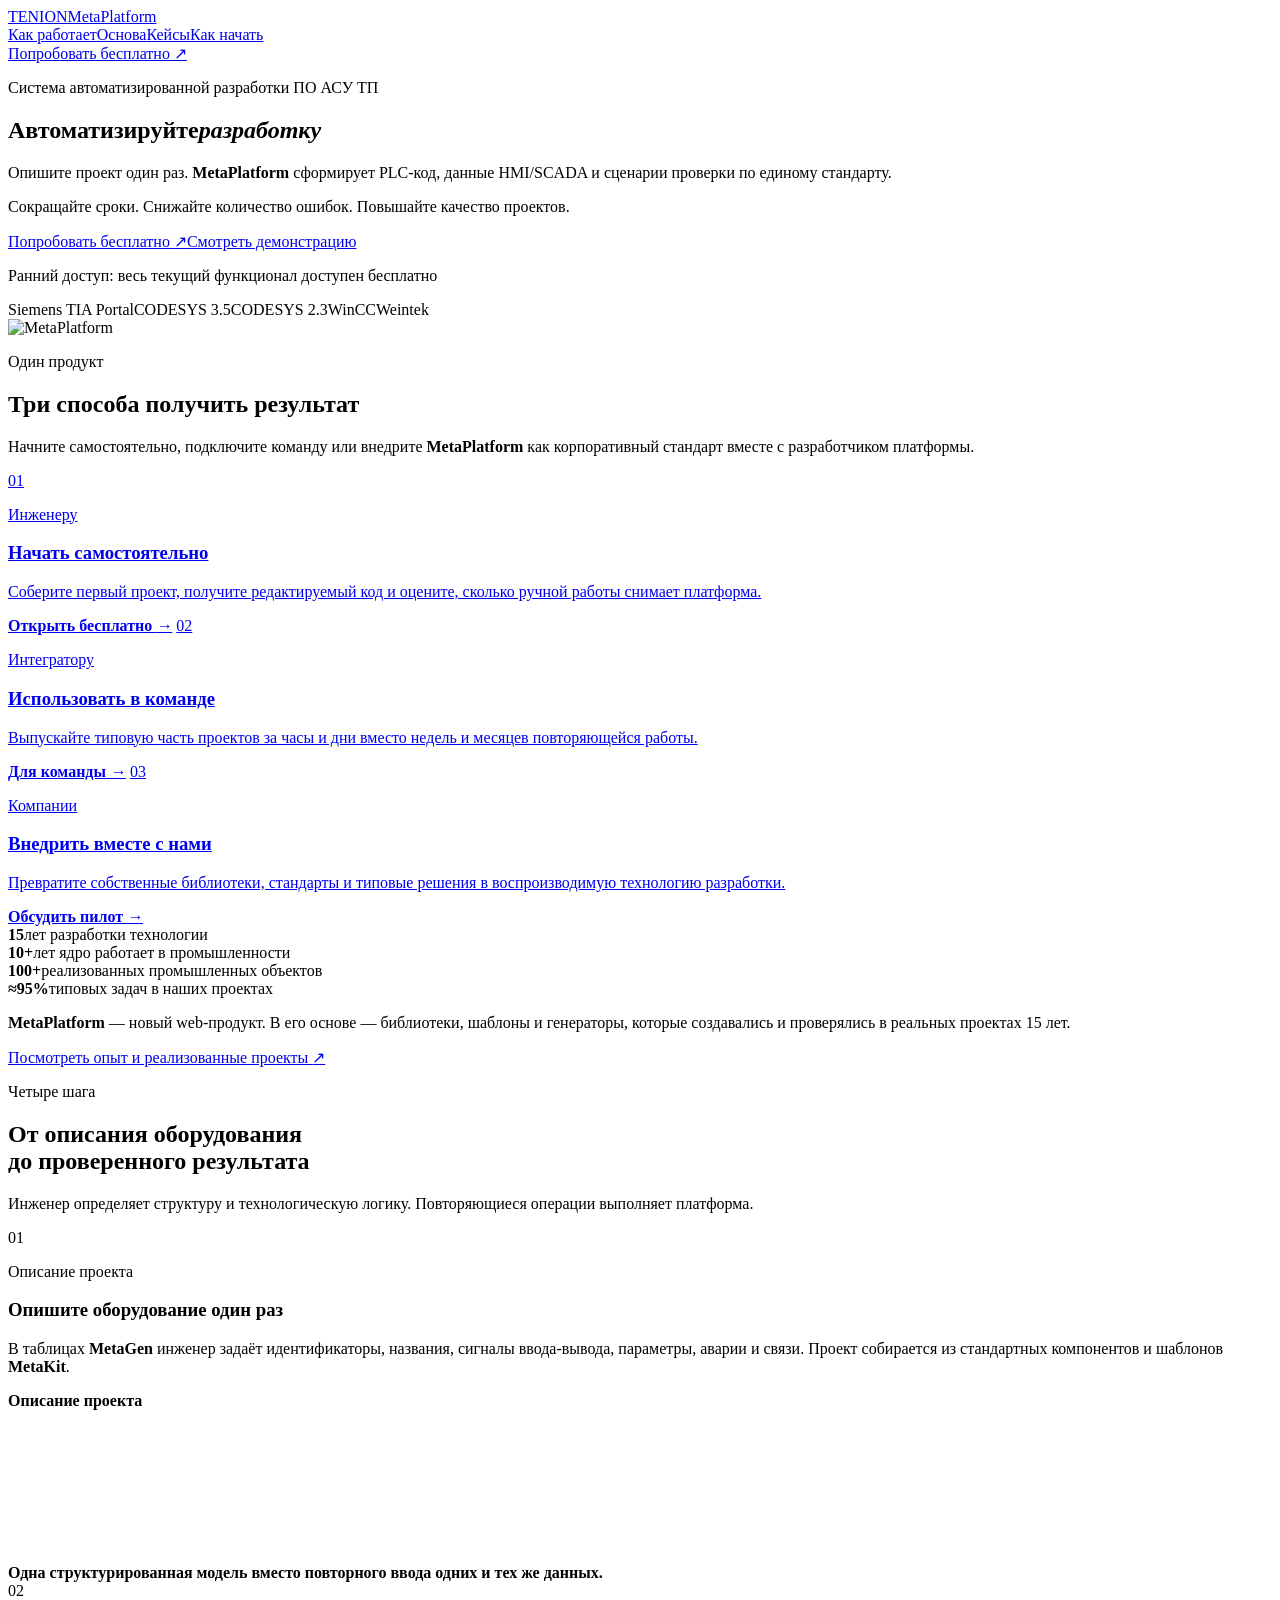
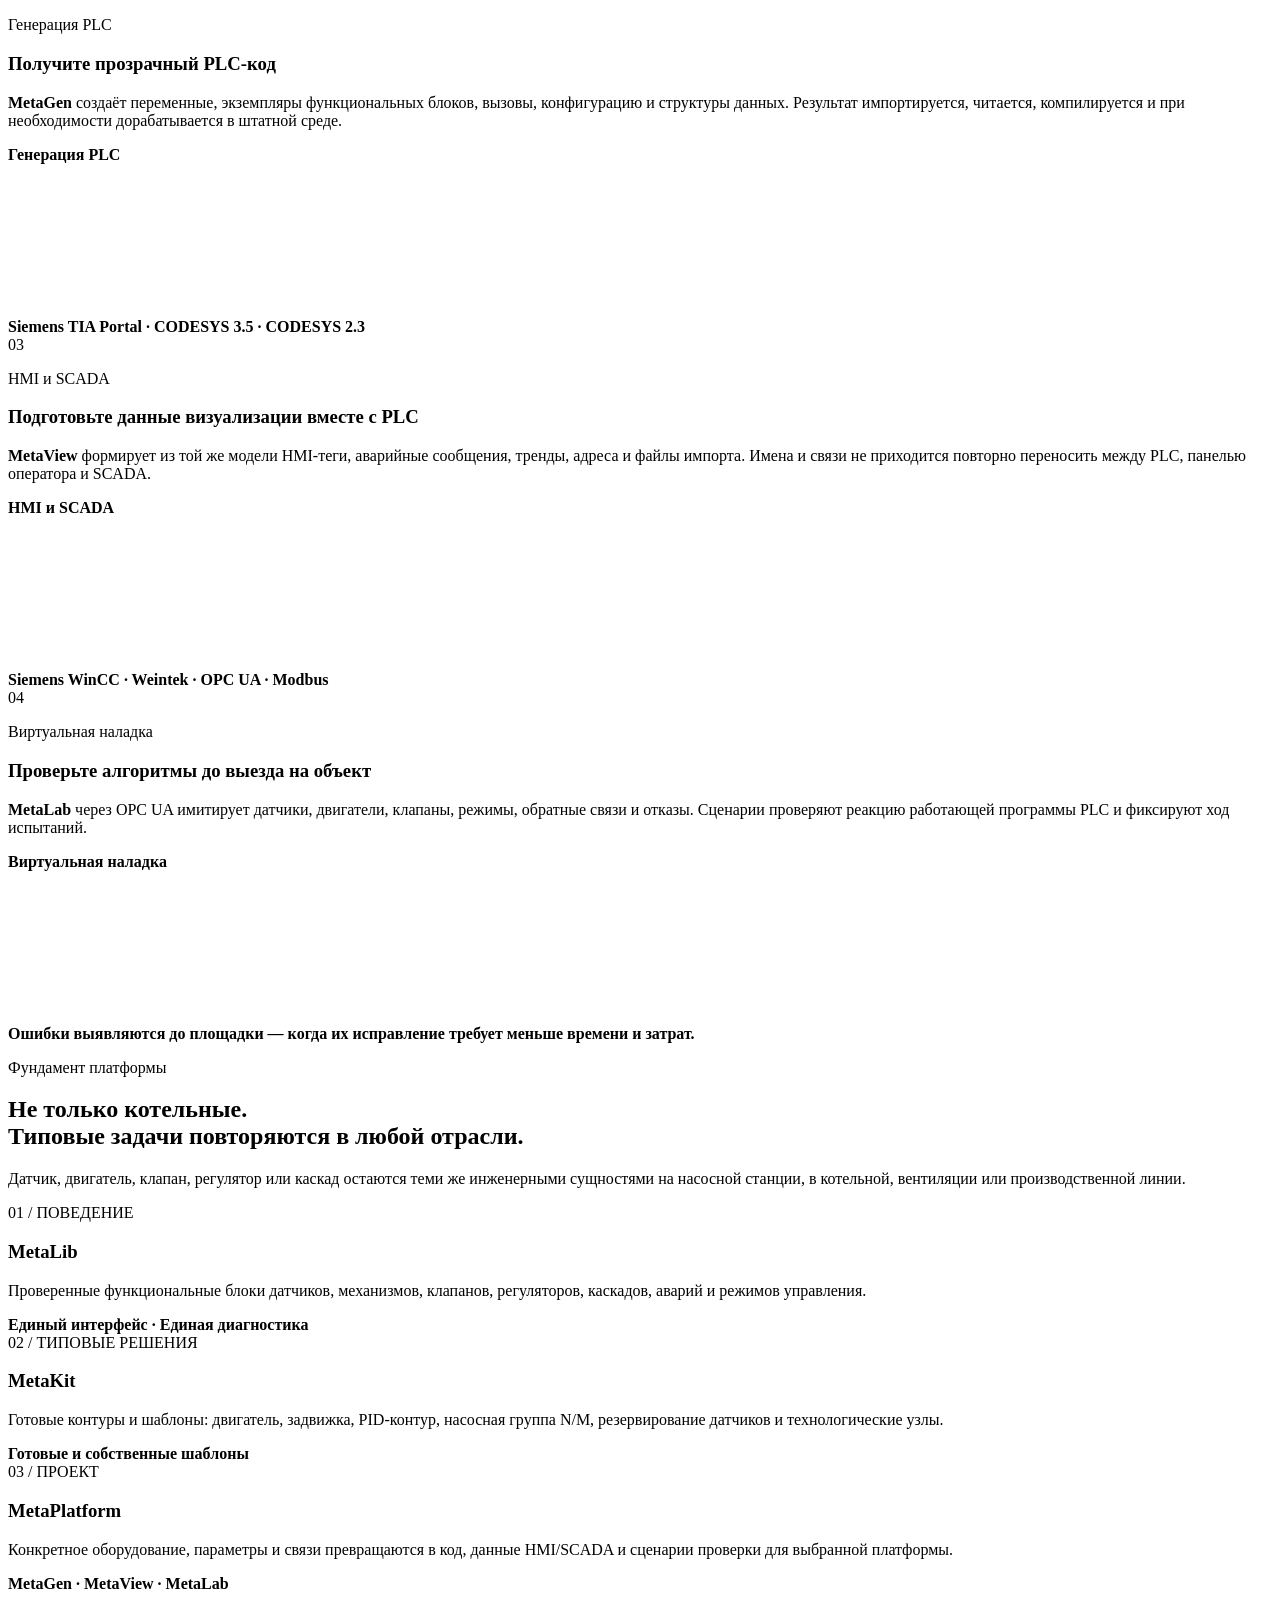
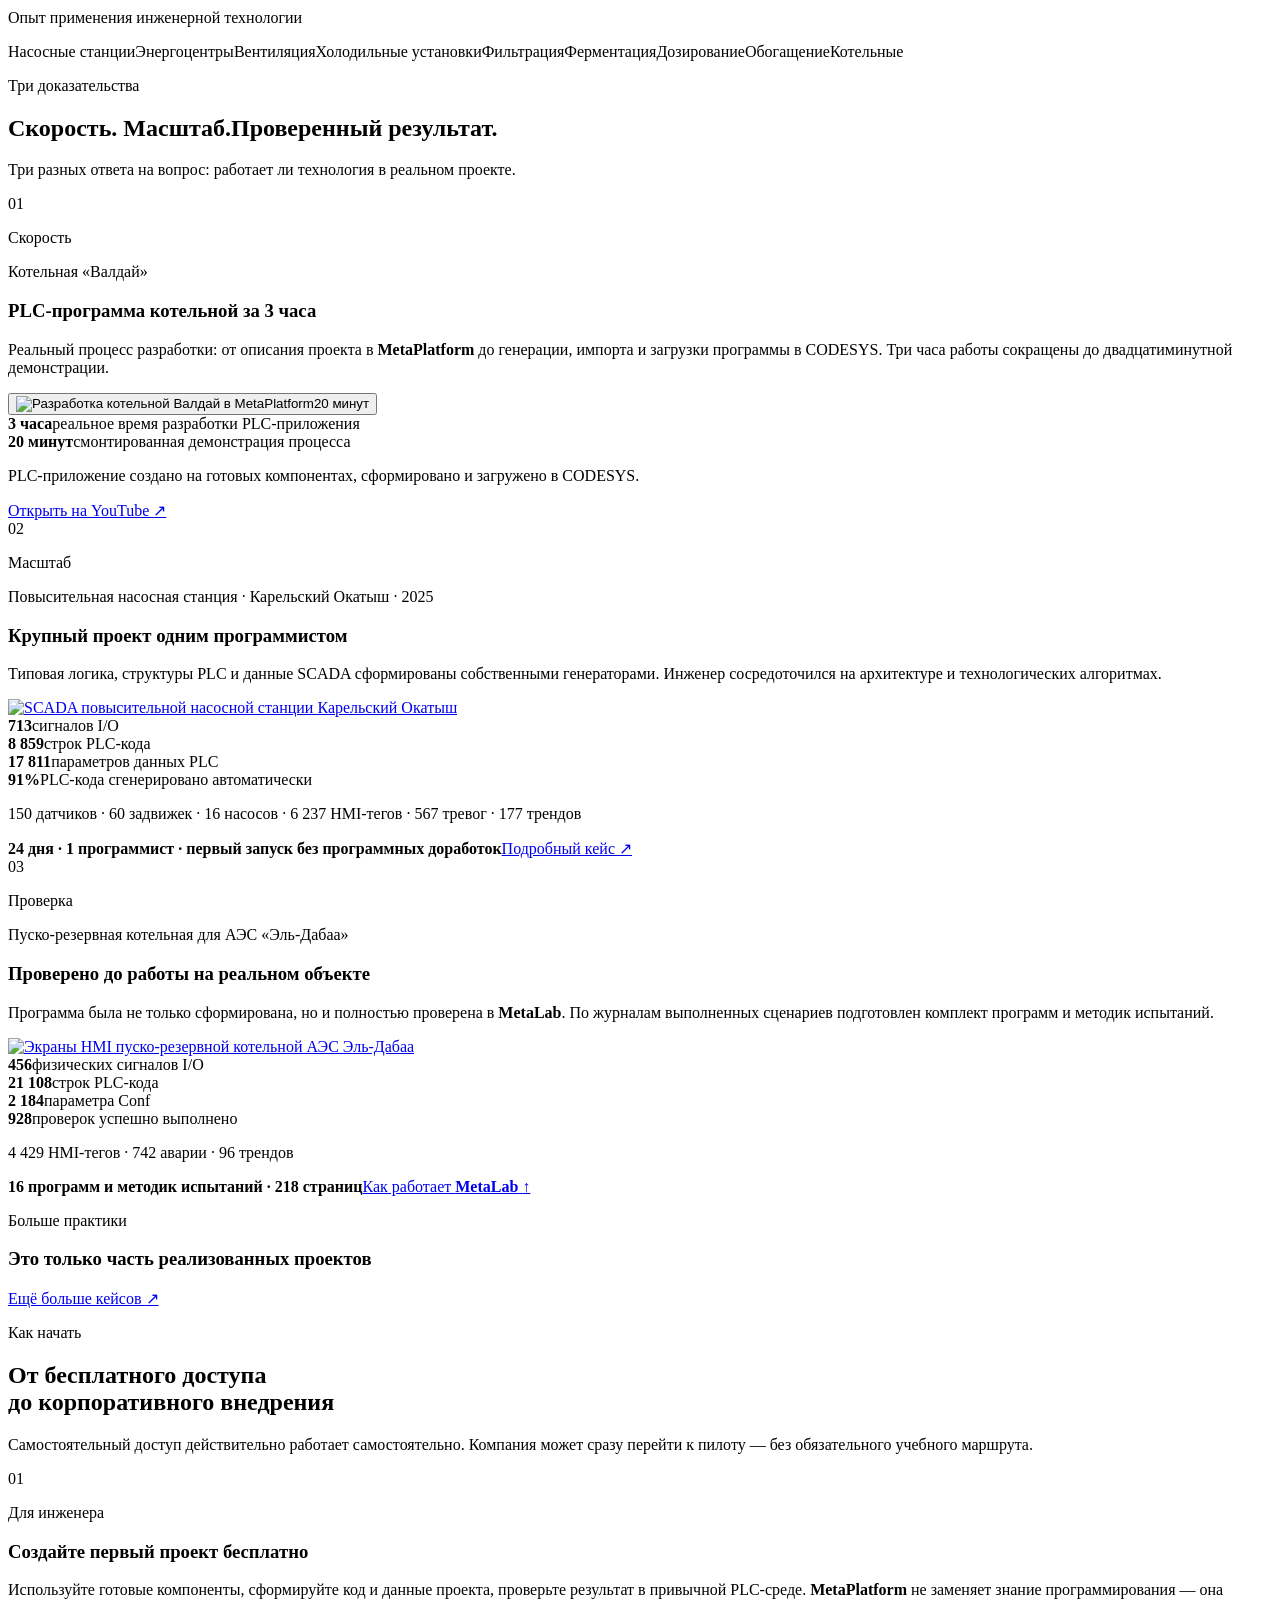
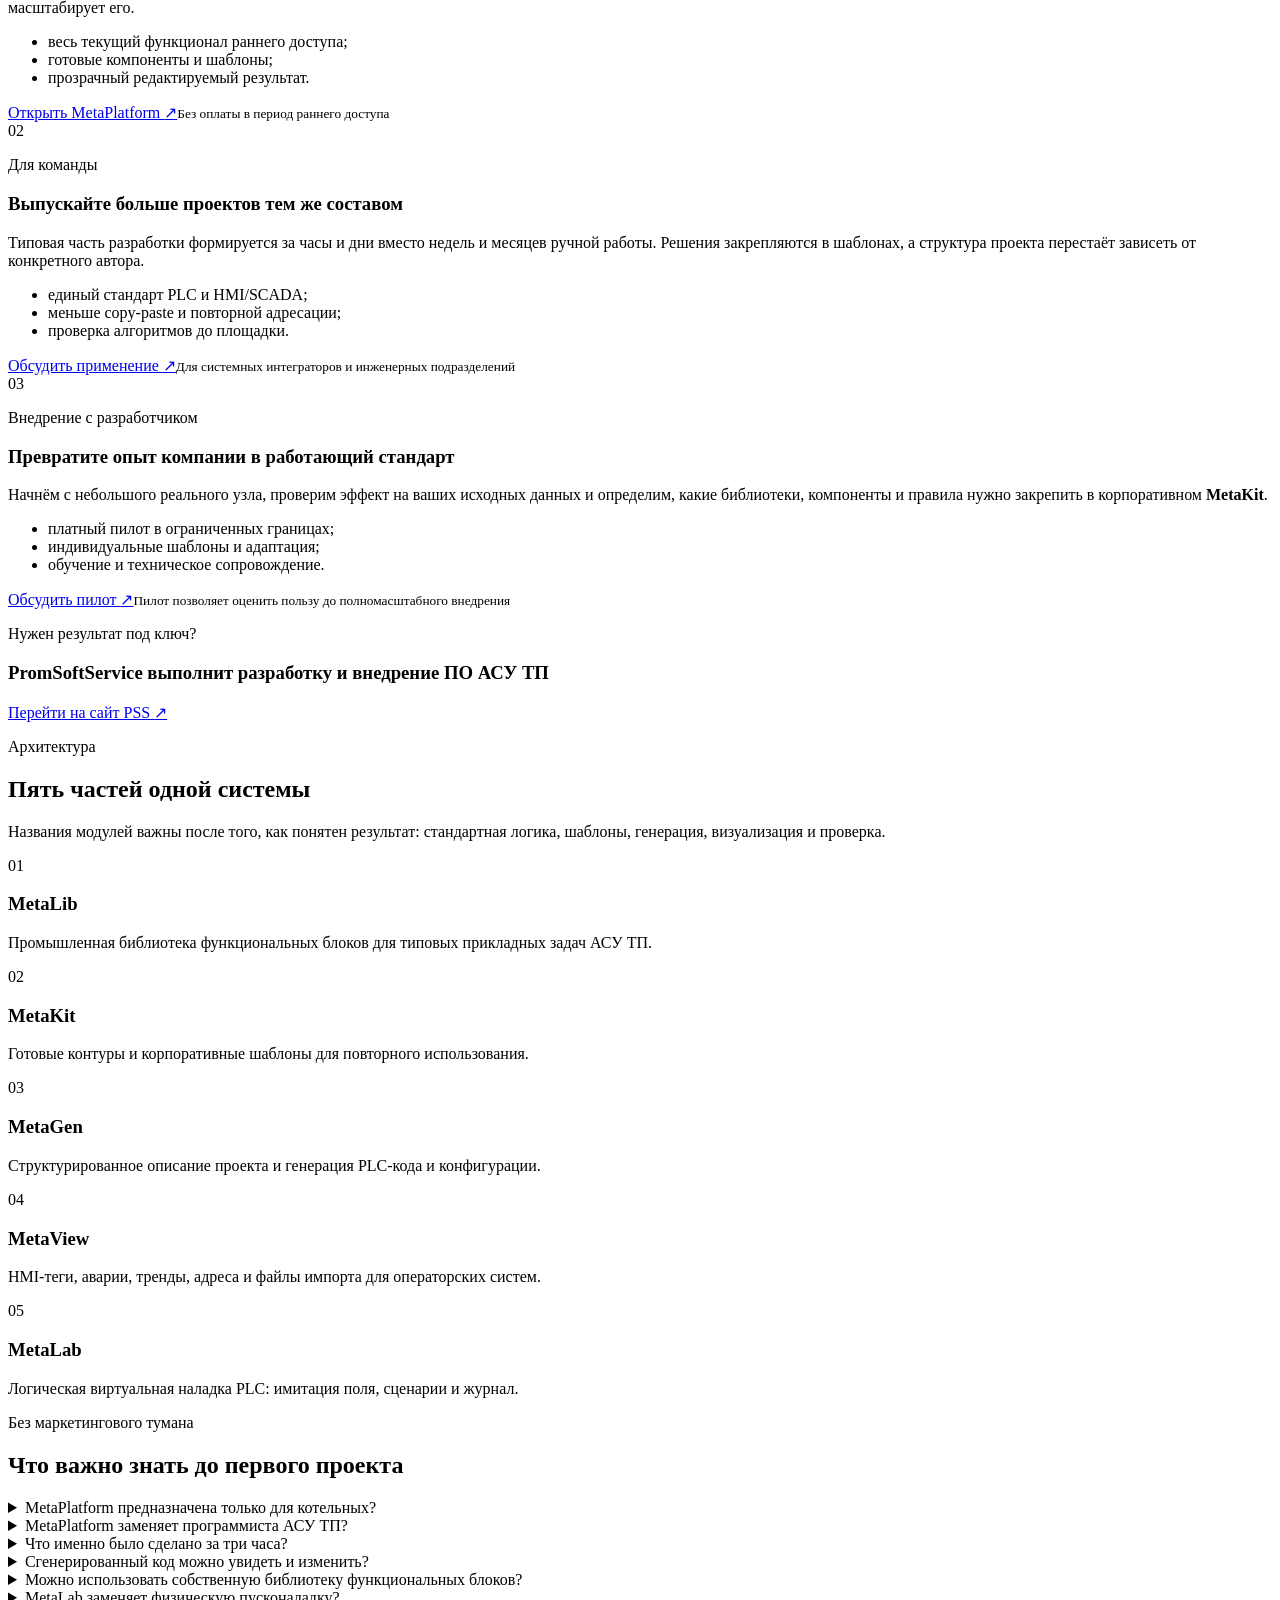
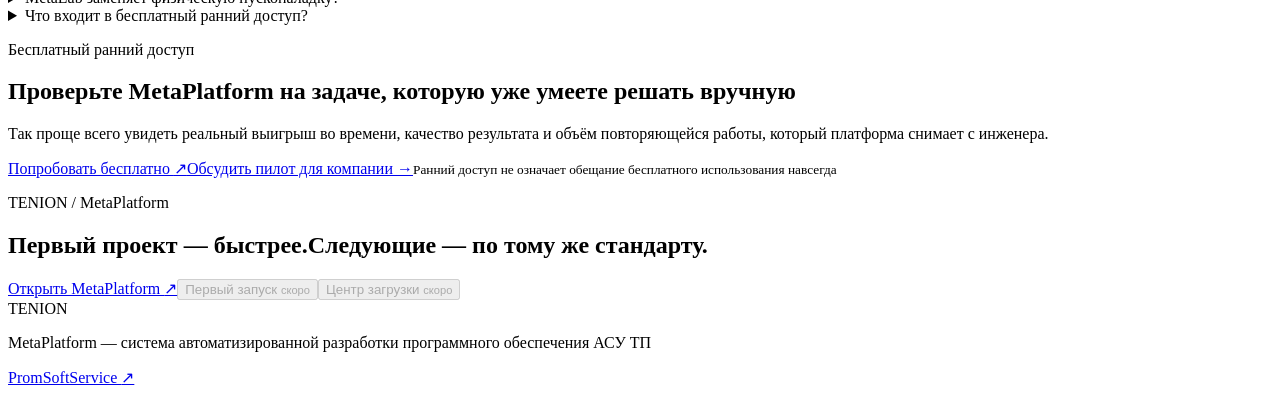
==== commit f697e539: "Add full case studies and refine landing copy" ====
--- a/public/index.html
+++ b/public/index.html
@@ -9,7 +9,7 @@
   <meta property="og:type" content="website">
   <meta property="og:locale" content="ru_RU">
   <meta property="og:url" content="https://tenion.cloud/">
-  <meta property="og:title" content="MetaPlatform — не программируйте следующий объект с нуля">
+  <meta property="og:title" content="MetaPlatform — автоматизируйте разработку АСУ ТП">
   <meta property="og:description" content="Система автоматизированной разработки ПО АСУ ТП: PLC, HMI/SCADA и виртуальная проверка из одной модели проекта.">
   <meta name="twitter:card" content="summary">
   <link rel="canonical" href="https://tenion.cloud/">
@@ -36,20 +36,20 @@
       <div class="container hero-grid">
         <div class="hero-copy reveal">
           <p class="kicker"><span></span> Система автоматизированной разработки ПО АСУ ТП</p>
-          <h1>Не программируйте следующий объект <em>с нуля</em></h1>
-          <p class="hero-lead">Опишите оборудование и связи. MetaPlatform сформирует PLC-код, данные HMI/SCADA и сценарии виртуальной проверки из одной модели проекта.</p>
-          <p class="hero-thesis">Первый проект — быстрее. Следующие — по тому же стандарту.</p>
+          <h1><span>Автоматизируйте</span><em>разработку</em></h1>
+          <p class="hero-lead">Опишите проект один раз. <strong class="product-term">MetaPlatform</strong> сформирует PLC-код, данные HMI/SCADA и сценарии проверки по единому стандарту.</p>
+          <p class="hero-thesis">Сокращайте сроки. Снижайте количество ошибок. Повышайте качество проектов.</p>
           <div class="hero-actions"><a class="button button-primary" href="https://app.tenion.cloud" data-analytics="open-app-hero">Попробовать бесплатно <span>↗</span></a><a class="button button-secondary" href="#workflow" data-analytics="watch-process">Смотреть демонстрацию</a></div>
           <p class="access-note"><span></span> Ранний доступ: весь текущий функционал доступен бесплатно</p>
           <div class="hero-platforms" aria-label="Поддерживаемые платформы"><span>Siemens TIA Portal</span><span>CODESYS 3.5</span><span>CODESYS 2.3</span><span>WinCC</span><span>Weintek</span></div>
         </div>
-        <div class="hero-visual reveal" aria-label="Логотип MetaPlatform"><img class="hero-logo" src="/images/metaplatform-logo.png" width="1024" height="1024" alt="MetaPlatform"></div>
+        <div class="hero-visual reveal" aria-label="Логотип MetaPlatform"><img class="hero-logo" src="/images/metaplatform-logo.svg" width="128" height="128" alt="MetaPlatform"></div>
       </div>
     </section>
 
     <section class="entry section" aria-labelledby="entry-title">
       <div class="container">
-        <div class="entry-head reveal"><p class="section-label">Один продукт</p><h2 id="entry-title">Три способа получить результат</h2><p>Начните самостоятельно, подключите команду или внедрите MetaPlatform как корпоративный стандарт вместе с разработчиком платформы.</p></div>
+        <div class="entry-head reveal"><p class="section-label">Один продукт</p><h2 id="entry-title">Три способа получить результат</h2><p>Начните самостоятельно, подключите команду или внедрите <strong class="product-term">MetaPlatform</strong> как корпоративный стандарт вместе с разработчиком платформы.</p></div>
         <div class="entry-grid">
           <a class="entry-card reveal" href="#engineer" data-analytics="choose-engineer"><span class="entry-number">01</span><p class="entry-audience">Инженеру</p><h3>Начать самостоятельно</h3><p>Соберите первый проект, получите редактируемый код и оцените, сколько ручной работы снимает платформа.</p><strong>Открыть бесплатно <i>→</i></strong></a>
           <a class="entry-card entry-card-accent reveal" href="#team" data-analytics="choose-team"><span class="entry-number">02</span><p class="entry-audience">Интегратору</p><h3>Использовать в команде</h3><p>Выпускайте типовую часть проектов за часы и дни вместо недель и месяцев повторяющейся работы.</p><strong>Для команды <i>→</i></strong></a>
@@ -62,30 +62,30 @@
       <div class="container trust-grid">
         <article class="trust-item reveal"><strong>15</strong><span>лет разработки технологии</span></article><article class="trust-item reveal"><strong>10+</strong><span>лет ядро работает в промышленности</span></article><article class="trust-item reveal"><strong>100+</strong><span>реализованных промышленных объектов</span></article><article class="trust-item reveal"><strong>≈95%</strong><span>типовых задач в наших проектах</span></article>
       </div>
-      <div class="container trust-note reveal">MetaPlatform — новый web-продукт. В его основе — библиотеки, шаблоны и генераторы, которые создавались и проверялись в реальных проектах 15 лет.</div>
+      <div class="container trust-note reveal"><p><strong class="product-term">MetaPlatform</strong> — новый web-продукт. В его основе — библиотеки, шаблоны и генераторы, которые создавались и проверялись в реальных проектах 15 лет.</p><a href="https://promsoftservice.ru/#projects" target="_blank" rel="noopener">Посмотреть опыт и реализованные проекты <span>↗</span></a></div>
     </section>
 
     <section class="workflow section" id="workflow">
       <div class="container">
-        <div class="section-heading reveal"><p class="section-label">Четыре шага</p><h2>От описания оборудования<br>до проверенной программы</h2><p>Инженер определяет структуру и технологическую логику. Повторяющиеся операции выполняет платформа.</p></div>
+        <div class="section-heading reveal"><p class="section-label">Четыре шага</p><h2>От описания оборудования<br>до проверенного результата</h2><p>Инженер определяет структуру и технологическую логику. Повторяющиеся операции выполняет платформа.</p></div>
         <div class="workflow-list">
           <article class="workflow-item">
-            <div class="workflow-copy reveal"><div class="workflow-meta"><span>01</span><p>Описание проекта</p></div><h3>Опишите оборудование один раз</h3><p>В таблицах MetaGen инженер задаёт идентификаторы, названия, сигналы ввода-вывода, параметры, аварии и связи. Проект собирается из стандартных компонентов и шаблонов MetaKit.</p></div>
+            <div class="workflow-copy reveal"><div class="workflow-meta"><span>01</span><p>Описание проекта</p></div><h3>Опишите оборудование один раз</h3><p>В таблицах <strong class="product-term">MetaGen</strong> инженер задаёт идентификаторы, названия, сигналы ввода-вывода, параметры, аварии и связи. Проект собирается из стандартных компонентов и шаблонов <strong class="product-term">MetaKit</strong>.</p></div>
             <div class="video-shell reveal"><div class="video-topbar"><span></span><span></span><span></span><b>Описание проекта</b></div><video muted loop playsinline preload="metadata" poster="/videos/tenion-01.webp" data-lazy-video aria-label="Описание проекта в MetaGen"><source data-src="/videos/tenion-01.mp4" type="video/mp4"></video></div>
             <strong class="workflow-result reveal">Одна структурированная модель вместо повторного ввода одних и тех же данных.</strong>
           </article>
           <article class="workflow-item">
-            <div class="workflow-copy reveal"><div class="workflow-meta"><span>02</span><p>Генерация PLC</p></div><h3>Получите прозрачный PLC-код</h3><p>MetaGen создаёт переменные, экземпляры функциональных блоков, вызовы, конфигурацию и структуры данных. Результат импортируется, читается, компилируется и при необходимости дорабатывается в штатной среде.</p></div>
+            <div class="workflow-copy reveal"><div class="workflow-meta"><span>02</span><p>Генерация PLC</p></div><h3>Получите прозрачный PLC-код</h3><p><strong class="product-term">MetaGen</strong> создаёт переменные, экземпляры функциональных блоков, вызовы, конфигурацию и структуры данных. Результат импортируется, читается, компилируется и при необходимости дорабатывается в штатной среде.</p></div>
             <div class="video-shell reveal"><div class="video-topbar"><span></span><span></span><span></span><b>Генерация PLC</b></div><video muted loop playsinline preload="metadata" poster="/videos/tenion-02.webp" data-lazy-video aria-label="Импорт сгенерированного PLC-кода"><source data-src="/videos/tenion-02.mp4" type="video/mp4"></video></div>
             <strong class="workflow-result reveal">Siemens TIA Portal · CODESYS 3.5 · CODESYS 2.3</strong>
           </article>
           <article class="workflow-item">
-            <div class="workflow-copy reveal"><div class="workflow-meta"><span>03</span><p>HMI и SCADA</p></div><h3>Подготовьте данные визуализации вместе с PLC</h3><p>MetaView формирует из той же модели HMI-теги, аварийные сообщения, тренды, адреса и файлы импорта. Имена и связи не приходится повторно переносить между PLC, панелью оператора и SCADA.</p></div>
+            <div class="workflow-copy reveal"><div class="workflow-meta"><span>03</span><p>HMI и SCADA</p></div><h3>Подготовьте данные визуализации вместе с PLC</h3><p><strong class="product-term">MetaView</strong> формирует из той же модели HMI-теги, аварийные сообщения, тренды, адреса и файлы импорта. Имена и связи не приходится повторно переносить между PLC, панелью оператора и SCADA.</p></div>
             <div class="video-shell reveal"><div class="video-topbar"><span></span><span></span><span></span><b>HMI и SCADA</b></div><video muted loop playsinline preload="metadata" poster="/videos/tenion-03.webp" data-lazy-video aria-label="Импорт HMI-тегов, аварий и трендов"><source data-src="/videos/tenion-03.mp4" type="video/mp4"></video></div>
             <strong class="workflow-result reveal">Siemens WinCC · Weintek · OPC UA · Modbus</strong>
           </article>
           <article class="workflow-item">
-            <div class="workflow-copy reveal"><div class="workflow-meta"><span>04</span><p>Виртуальная наладка</p></div><h3>Проверьте алгоритмы до выезда на объект</h3><p>MetaLab через OPC UA имитирует датчики, двигатели, клапаны, режимы, обратные связи и отказы. Сценарии проверяют реакцию работающей программы PLC и фиксируют ход испытаний.</p></div>
+            <div class="workflow-copy reveal"><div class="workflow-meta"><span>04</span><p>Виртуальная наладка</p></div><h3>Проверьте алгоритмы до выезда на объект</h3><p><strong class="product-term">MetaLab</strong> через OPC UA имитирует датчики, двигатели, клапаны, режимы, обратные связи и отказы. Сценарии проверяют реакцию работающей программы PLC и фиксируют ход испытаний.</p></div>
             <div class="video-shell reveal"><div class="video-topbar"><span></span><span></span><span></span><b>Виртуальная наладка</b></div><video muted loop playsinline preload="metadata" poster="/videos/tenion-04.webp" data-lazy-video aria-label="Виртуальная пусконаладка в MetaLab"><source data-src="/videos/tenion-04.mp4" type="video/mp4"></video></div>
             <strong class="workflow-result reveal">Ошибки выявляются до площадки — когда их исправление требует меньше времени и затрат.</strong>
           </article>
@@ -95,7 +95,7 @@
 
     <section class="foundation section" id="foundation">
       <div class="container">
-        <div class="foundation-head reveal"><p class="section-label section-label-light">Фундамент платформы</p><h2>Не только котельные.<br><span>Типовые задачи АСУ ТП повторяются в любой отрасли.</span></h2><p>Датчик, двигатель, клапан, регулятор или каскад остаются теми же инженерными сущностями на насосной станции, в котельной, вентиляции или производственной линии.</p></div>
+        <div class="foundation-head reveal"><p class="section-label section-label-light">Фундамент платформы</p><h2>Не только котельные.<br><span>Типовые задачи повторяются в любой отрасли.</span></h2><p>Датчик, двигатель, клапан, регулятор или каскад остаются теми же инженерными сущностями на насосной станции, в котельной, вентиляции или производственной линии.</p></div>
         <div class="foundation-layers">
           <article class="foundation-card reveal"><span>01 / ПОВЕДЕНИЕ</span><h3>MetaLib</h3><p>Проверенные функциональные блоки датчиков, механизмов, клапанов, регуляторов, каскадов, аварий и режимов управления.</p><strong>Единый интерфейс · Единая диагностика</strong></article>
           <article class="foundation-card reveal"><span>02 / ТИПОВЫЕ РЕШЕНИЯ</span><h3>MetaKit</h3><p>Готовые контуры и шаблоны: двигатель, задвижка, PID-контур, насосная группа N/M, резервирование датчиков и технологические узлы.</p><strong>Готовые и собственные шаблоны</strong></article>
@@ -107,23 +107,41 @@
 
     <section class="evidence section" id="evidence">
       <div class="container">
-        <div class="section-heading reveal"><p class="section-label">Три доказательства</p><h2>Скорость. Масштаб.<br>Уверенность в результате.</h2><p>Три разных ответа на вопрос: работает ли технология в реальном проекте.</p></div>
-        <div class="evidence-grid">
-          <article class="evidence-card evidence-speed reveal"><div class="evidence-top"><span>01</span><p>Скорость</p></div><strong class="evidence-number">3 часа</strong><h3>Прикладная программа котельной в MetaPlatform</h3><p>Описание проекта, формирование PLC-кода, импорт и загрузка в CODESYS. Полная запись разработки смонтирована в 20-минутную демонстрацию.</p><small>Речь о PLC-приложении на готовых компонентах, а не о строительстве и вводе всей котельной за три часа.</small></article>
-          <article class="evidence-card evidence-scale reveal"><div class="evidence-top"><span>02</span><p>Масштаб</p></div><p class="evidence-kicker">Повысительная насосная станция · Карельский Окатыш · 2025</p><h3>91% PLC-кода сформировано автоматически</h3><div class="case-metrics"><div><strong>713</strong><span>сигналов I/O</span></div><div><strong>150</strong><span>датчиков</span></div><div><strong>60</strong><span>задвижек</span></div><div><strong>16</strong><span>насосов</span></div><div><strong>6 237</strong><span>HMI-тегов</span></div><div><strong>567</strong><span>аварий</span></div></div><p class="case-outcome">24 дня · 1 программист · первый запуск без программных доработок</p><a href="https://promsoftservice.ru/#case" target="_blank" rel="noopener">Смотреть промышленный кейс <span>↗</span></a></article>
-          <article class="evidence-card evidence-confidence reveal"><div class="evidence-top"><span>03</span><p>Уверенность</p></div><h3>Проверка программы до реального объекта</h3><p>Для крупного проекта паровой котельной виртуально проверены датчики, приводы, клапаны, блокировки, защиты и автоматические алгоритмы. Результаты испытаний зафиксированы в отчётах.</p><ul><li>штатные режимы;</li><li>отказы и аварии;</li><li>последовательности пуска и останова;</li><li>журнал результатов проверки.</li></ul><a href="#workflow">Посмотреть работу MetaLab <span>↑</span></a></article>
+        <div class="section-heading reveal"><p class="section-label">Три доказательства</p><h2><span class="heading-line">Скорость. Масштаб.</span><span class="heading-line">Проверенный результат.</span></h2><p>Три разных ответа на вопрос: работает ли технология в реальном проекте.</p></div>
+        <div class="case-stack">
+          <article class="project-case project-case-valday">
+            <div class="project-case-intro reveal"><div class="project-case-index"><span>01</span><p>Скорость</p></div><div><p class="project-case-kicker">Котельная «Валдай»</p><h3>PLC-программа котельной за 3 часа</h3></div><p>Реальный процесс разработки: от описания проекта в <strong class="product-term">MetaPlatform</strong> до генерации, импорта и загрузки программы в CODESYS. Три часа работы сокращены до двадцатиминутной демонстрации.</p></div>
+            <div class="project-case-media project-case-video reveal" data-youtube-id="H6cDQ5Tx8Bw">
+              <button class="youtube-cover" type="button" aria-label="Смотреть разработку котельной Валдай на YouTube"><img src="https://i.ytimg.com/vi/H6cDQ5Tx8Bw/maxresdefault.jpg" alt="Разработка котельной Валдай в MetaPlatform" loading="lazy"><span class="youtube-play" aria-hidden="true"><i></i></span><span class="youtube-duration">20 минут</span></button>
+            </div>
+            <div class="project-case-footer reveal"><div class="case-fact"><strong>3 часа</strong><span>реальное время разработки PLC-приложения</span></div><div class="case-fact"><strong>20 минут</strong><span>смонтированная демонстрация процесса</span></div><p>PLC-приложение создано на готовых компонентах, сформировано и загружено в CODESYS.</p><a href="https://youtu.be/H6cDQ5Tx8Bw" target="_blank" rel="noopener">Открыть на YouTube <span>↗</span></a></div>
+          </article>
+
+          <article class="project-case project-case-karelsky">
+            <div class="project-case-intro reveal"><div class="project-case-index"><span>02</span><p>Масштаб</p></div><div><p class="project-case-kicker">Повысительная насосная станция · Карельский Окатыш · 2025</p><h3>Крупный проект одним программистом</h3></div><p>Типовая логика, структуры PLC и данные SCADA сформированы собственными генераторами. Инженер сосредоточился на архитектуре и технологических алгоритмах.</p></div>
+            <a class="project-case-media reveal" href="https://promsoftservice.ru/#case" target="_blank" rel="noopener"><img src="/images/karelsky-okatysh-hmi.jpg" width="1857" height="1088" loading="lazy" alt="SCADA повысительной насосной станции Карельский Окатыш"></a>
+            <div class="case-metric-grid reveal"><div><strong>713</strong><span>сигналов I/O</span></div><div><strong>8 859</strong><span>строк PLC-кода</span></div><div><strong>17 811</strong><span>параметров данных PLC</span></div><div class="case-metric-accent"><strong>91%</strong><span>PLC-кода сгенерировано автоматически</span></div></div>
+            <div class="project-case-footer reveal"><p>150 датчиков · 60 задвижек · 16 насосов · 6 237 HMI-тегов · 567 тревог · 177 трендов</p><strong class="case-result">24 дня · 1 программист · первый запуск без программных доработок</strong><a href="https://promsoftservice.ru/#case" target="_blank" rel="noopener">Подробный кейс <span>↗</span></a></div>
+          </article>
+
+          <article class="project-case project-case-eldabaa">
+            <div class="project-case-intro reveal"><div class="project-case-index"><span>03</span><p>Проверка</p></div><div><p class="project-case-kicker">Пуско-резервная котельная для АЭС «Эль-Дабаа»</p><h3>Проверено до работы на реальном объекте</h3></div><p>Программа была не только сформирована, но и полностью проверена в <strong class="product-term">MetaLab</strong>. По журналам выполненных сценариев подготовлен комплект программ и методик испытаний.</p></div>
+            <a class="project-case-media project-case-media-dark reveal" href="/images/eldabaa-case-overview.webp" target="_blank" rel="noopener"><img src="/images/eldabaa-case-overview.webp" width="2080" height="1568" loading="lazy" alt="Экраны HMI пуско-резервной котельной АЭС Эль-Дабаа"></a>
+            <div class="case-metric-grid reveal"><div><strong>456</strong><span>физических сигналов I/O</span></div><div><strong>21 108</strong><span>строк PLC-кода</span></div><div><strong>2 184</strong><span>параметра Conf</span></div><div class="case-metric-accent"><strong>928</strong><span>проверок успешно выполнено</span></div></div>
+            <div class="project-case-footer reveal"><p>4 429 HMI-тегов · 742 аварии · 96 трендов</p><strong class="case-result">16 программ и методик испытаний · 218 страниц</strong><a href="#workflow">Как работает <strong class="product-term">MetaLab</strong> <span>↑</span></a></div>
+          </article>
         </div>
-        <p class="evidence-disclaimer reveal">Промышленные кейсы подтверждают зрелость библиотек, типовых контуров и генераторов, которые стали фундаментом современной web-версии MetaPlatform.</p>
+        <div class="more-cases reveal"><div><p class="section-label">Больше практики</p><h3>Это только часть реализованных проектов</h3></div><a class="button button-secondary" href="https://promsoftservice.ru/#projects" target="_blank" rel="noopener">Ещё больше кейсов <span>↗</span></a></div>
       </div>
     </section>
 
     <section class="paths section" id="paths">
       <div class="container">
-        <div class="paths-head reveal"><p class="section-label">Как начать</p><h2>Выберите глубину внедрения</h2><p>Самостоятельный доступ действительно работает самостоятельно. Компания может сразу перейти к пилоту — без обязательного учебного маршрута.</p></div>
+        <div class="paths-head reveal"><p class="section-label">Как начать</p><h2>От бесплатного доступа<br>до корпоративного внедрения</h2><p>Самостоятельный доступ действительно работает самостоятельно. Компания может сразу перейти к пилоту — без обязательного учебного маршрута.</p></div>
         <div class="path-list">
-          <article class="path-card reveal" id="engineer"><div class="path-index"><span>01</span><p>Для инженера</p></div><div class="path-copy"><h3>Создайте первый проект бесплатно</h3><p>Используйте готовые компоненты, сформируйте код и данные проекта, проверьте результат в привычной PLC-среде. MetaPlatform не заменяет знание программирования — она масштабирует его.</p><ul><li>весь текущий функционал раннего доступа;</li><li>готовые компоненты и шаблоны;</li><li>прозрачный редактируемый результат.</li></ul></div><div class="path-action"><a class="button button-primary" href="https://app.tenion.cloud" data-analytics="open-app-engineer">Открыть MetaPlatform <span>↗</span></a><small>Без оплаты в период раннего доступа</small></div></article>
+          <article class="path-card reveal" id="engineer"><div class="path-index"><span>01</span><p>Для инженера</p></div><div class="path-copy"><h3>Создайте первый проект бесплатно</h3><p>Используйте готовые компоненты, сформируйте код и данные проекта, проверьте результат в привычной PLC-среде. <strong class="product-term">MetaPlatform</strong> не заменяет знание программирования — она масштабирует его.</p><ul><li>весь текущий функционал раннего доступа;</li><li>готовые компоненты и шаблоны;</li><li>прозрачный редактируемый результат.</li></ul></div><div class="path-action"><a class="button button-primary" href="https://app.tenion.cloud" data-analytics="open-app-engineer">Открыть MetaPlatform <span>↗</span></a><small>Без оплаты в период раннего доступа</small></div></article>
           <article class="path-card reveal" id="team"><div class="path-index"><span>02</span><p>Для команды</p></div><div class="path-copy"><h3>Выпускайте больше проектов тем же составом</h3><p>Типовая часть разработки формируется за часы и дни вместо недель и месяцев ручной работы. Решения закрепляются в шаблонах, а структура проекта перестаёт зависеть от конкретного автора.</p><ul><li>единый стандарт PLC и HMI/SCADA;</li><li>меньше copy-paste и повторной адресации;</li><li>проверка алгоритмов до площадки.</li></ul></div><div class="path-action"><a class="button button-outline" href="mailto:info@promsoftservice.ru?subject=MetaPlatform%20для%20команды" data-analytics="contact-team">Обсудить применение <span>↗</span></a><small>Для системных интеграторов и инженерных подразделений</small></div></article>
-          <article class="path-card path-card-dark reveal" id="implementation"><div class="path-index"><span>03</span><p>Внедрение с разработчиком</p></div><div class="path-copy"><h3>Превратите опыт компании в работающий стандарт</h3><p>Начнём с небольшого реального узла, проверим эффект на ваших исходных данных и определим, какие библиотеки, компоненты и правила нужно закрепить в корпоративном MetaKit.</p><ul><li>платный пилот в ограниченных границах;</li><li>индивидуальные шаблоны и адаптация;</li><li>обучение и техническое сопровождение.</li></ul></div><div class="path-action"><a class="button button-light" href="mailto:info@promsoftservice.ru?subject=Пилот%20MetaPlatform" data-analytics="contact-pilot">Обсудить пилот <span>↗</span></a><small>Пилот позволяет оценить пользу до полномасштабного внедрения</small></div></article>
+          <article class="path-card path-card-dark reveal" id="implementation"><div class="path-index"><span>03</span><p>Внедрение с разработчиком</p></div><div class="path-copy"><h3>Превратите опыт компании в работающий стандарт</h3><p>Начнём с небольшого реального узла, проверим эффект на ваших исходных данных и определим, какие библиотеки, компоненты и правила нужно закрепить в корпоративном <strong class="product-term">MetaKit</strong>.</p><ul><li>платный пилот в ограниченных границах;</li><li>индивидуальные шаблоны и адаптация;</li><li>обучение и техническое сопровождение.</li></ul></div><div class="path-action"><a class="button button-light" href="mailto:info@promsoftservice.ru?subject=Пилот%20MetaPlatform" data-analytics="contact-pilot">Обсудить пилот <span>↗</span></a><small>Пилот позволяет оценить пользу до полномасштабного внедрения</small></div></article>
         </div>
         <div class="service-bridge reveal"><div><p class="section-label">Нужен результат под ключ?</p><h3>PromSoftService выполнит разработку и внедрение ПО АСУ ТП</h3></div><a class="button button-secondary" href="https://promsoftservice.ru" target="_blank" rel="noopener">Перейти на сайт PSS <span>↗</span></a></div>
       </div>
@@ -140,12 +158,12 @@
       <div class="container faq-grid">
         <div class="faq-heading reveal"><p class="section-label">Без маркетингового тумана</p><h2>Что важно знать до первого проекта</h2></div>
         <div class="faq-list">
-          <details class="reveal"><summary>MetaPlatform предназначена только для котельных?</summary><p>Нет. Платформа работает с типовыми сущностями АСУ ТП: датчиками, механизмами, клапанами, регуляторами, каскадами, авариями и связями. Из этих компонентов собираются насосные станции, вентиляция, технологические линии, холодильные установки, котельные и другие объекты.</p></details>
+          <details class="reveal"><summary>MetaPlatform предназначена только для котельных?</summary><p>Нет. <strong class="product-term">MetaPlatform</strong> работает с типовыми сущностями АСУ ТП: датчиками, механизмами, клапанами, регуляторами, каскадами, авариями и связями. Из этих компонентов собираются насосные станции, вентиляция, технологические линии, холодильные установки, котельные и другие объекты.</p></details>
           <details class="reveal"><summary>MetaPlatform заменяет программиста АСУ ТП?</summary><p>Нет. Инженер определяет архитектуру, технологическую логику и нестандартные алгоритмы. Платформа автоматизирует повторяемую прикладную работу и обеспечивает единый стандарт её выполнения.</p></details>
           <details class="reveal"><summary>Что именно было сделано за три часа?</summary><p>На готовых компонентах в MetaPlatform было описано PLC-приложение котельной, сформирован код, выполнен импорт и загрузка в CODESYS. Это не заявление о полном строительстве, SCADA и вводе объекта в эксплуатацию за три часа.</p></details>
           <details class="reveal"><summary>Сгенерированный код можно увидеть и изменить?</summary><p>Да. MetaPlatform формирует обычный код и файлы для штатных сред TIA Portal и CODESYS. Результат можно читать, компилировать, отлаживать и дорабатывать привычными инструментами.</p></details>
-          <details class="reveal"><summary>Можно использовать собственную библиотеку функциональных блоков?</summary><p>Да. MetaKit позволяет создавать корпоративные шаблоны под свои стандарты, типовые узлы и собственную библиотеку FB.</p></details>
-          <details class="reveal"><summary>MetaLab заменяет физическую пусконаладку?</summary><p>Нет. Это логическая виртуальная наладка. MetaLab имитирует полевые сигналы и отказы, чтобы проверить реакции реальной программы PLC до объекта и сократить объём дорогостоящих исправлений на площадке.</p></details>
+          <details class="reveal"><summary>Можно использовать собственную библиотеку функциональных блоков?</summary><p>Да. <strong class="product-term">MetaKit</strong> позволяет создавать корпоративные шаблоны под свои стандарты, типовые узлы и собственную библиотеку FB.</p></details>
+          <details class="reveal"><summary>MetaLab заменяет физическую пусконаладку?</summary><p>Нет. Это логическая виртуальная наладка. <strong class="product-term">MetaLab</strong> имитирует полевые сигналы и отказы, чтобы проверить реакции реальной программы PLC до объекта и сократить объём дорогостоящих исправлений на площадке.</p></details>
           <details class="reveal"><summary>Что входит в бесплатный ранний доступ?</summary><p>Весь доступный сейчас функционал MetaPlatform. Бесплатный доступ не включает разбор реальных исходных данных заказчика, выполнение проекта, индивидуальную разработку шаблонов, внедрение и постоянное инженерное сопровождение.</p></details>
         </div>
       </div>
@@ -155,7 +173,7 @@
       <div class="container access-panel reveal"><div><p class="section-label">Бесплатный ранний доступ</p><h2>Проверьте MetaPlatform на задаче, которую уже умеете решать вручную</h2><p>Так проще всего увидеть реальный выигрыш во времени, качество результата и объём повторяющейся работы, который платформа снимает с инженера.</p></div><div class="access-action"><a class="button button-primary" href="https://app.tenion.cloud" data-analytics="open-app-final">Попробовать бесплатно <span>↗</span></a><a class="text-link" href="mailto:info@promsoftservice.ru?subject=Пилот%20MetaPlatform" data-analytics="contact-pilot-final">Обсудить пилот для компании →</a><small>Ранний доступ не означает обещание бесплатного использования навсегда</small></div></div>
     </section>
 
-    <section class="final-cta"><div class="container final-inner reveal"><p class="section-label section-label-light">TENION / MetaPlatform</p><h2>Первый проект — быстрее.<br>Следующие — по тому же стандарту.</h2><div class="final-actions"><a class="button button-light" href="https://app.tenion.cloud" data-analytics="open-app-footer">Открыть MetaPlatform <span>↗</span></a><button class="button button-dark" type="button" disabled>Первый запуск <small>скоро</small></button><button class="button button-dark" type="button" disabled>Центр загрузки <small>скоро</small></button></div></div></section>
+    <section class="final-cta"><div class="container final-inner reveal"><p class="section-label section-label-light">TENION / MetaPlatform</p><h2><span>Первый проект — быстрее.</span><span>Следующие — по тому же стандарту.</span></h2><div class="final-actions"><a class="button button-light" href="https://app.tenion.cloud" data-analytics="open-app-footer">Открыть MetaPlatform <span>↗</span></a><button class="button button-dark" type="button" disabled>Первый запуск <small>скоро</small></button><button class="button button-dark" type="button" disabled>Центр загрузки <small>скоро</small></button></div></div></section>
   </main>
 
   <footer><div class="container footer-inner"><div class="brand footer-brand"><span class="brand-mark" aria-hidden="true"><i></i><i></i><i></i></span><span class="brand-name">TENION</span></div><p>MetaPlatform — система автоматизированной разработки программного обеспечения АСУ ТП</p><a href="https://promsoftservice.ru">PromSoftService <span>↗</span></a></div></footer>
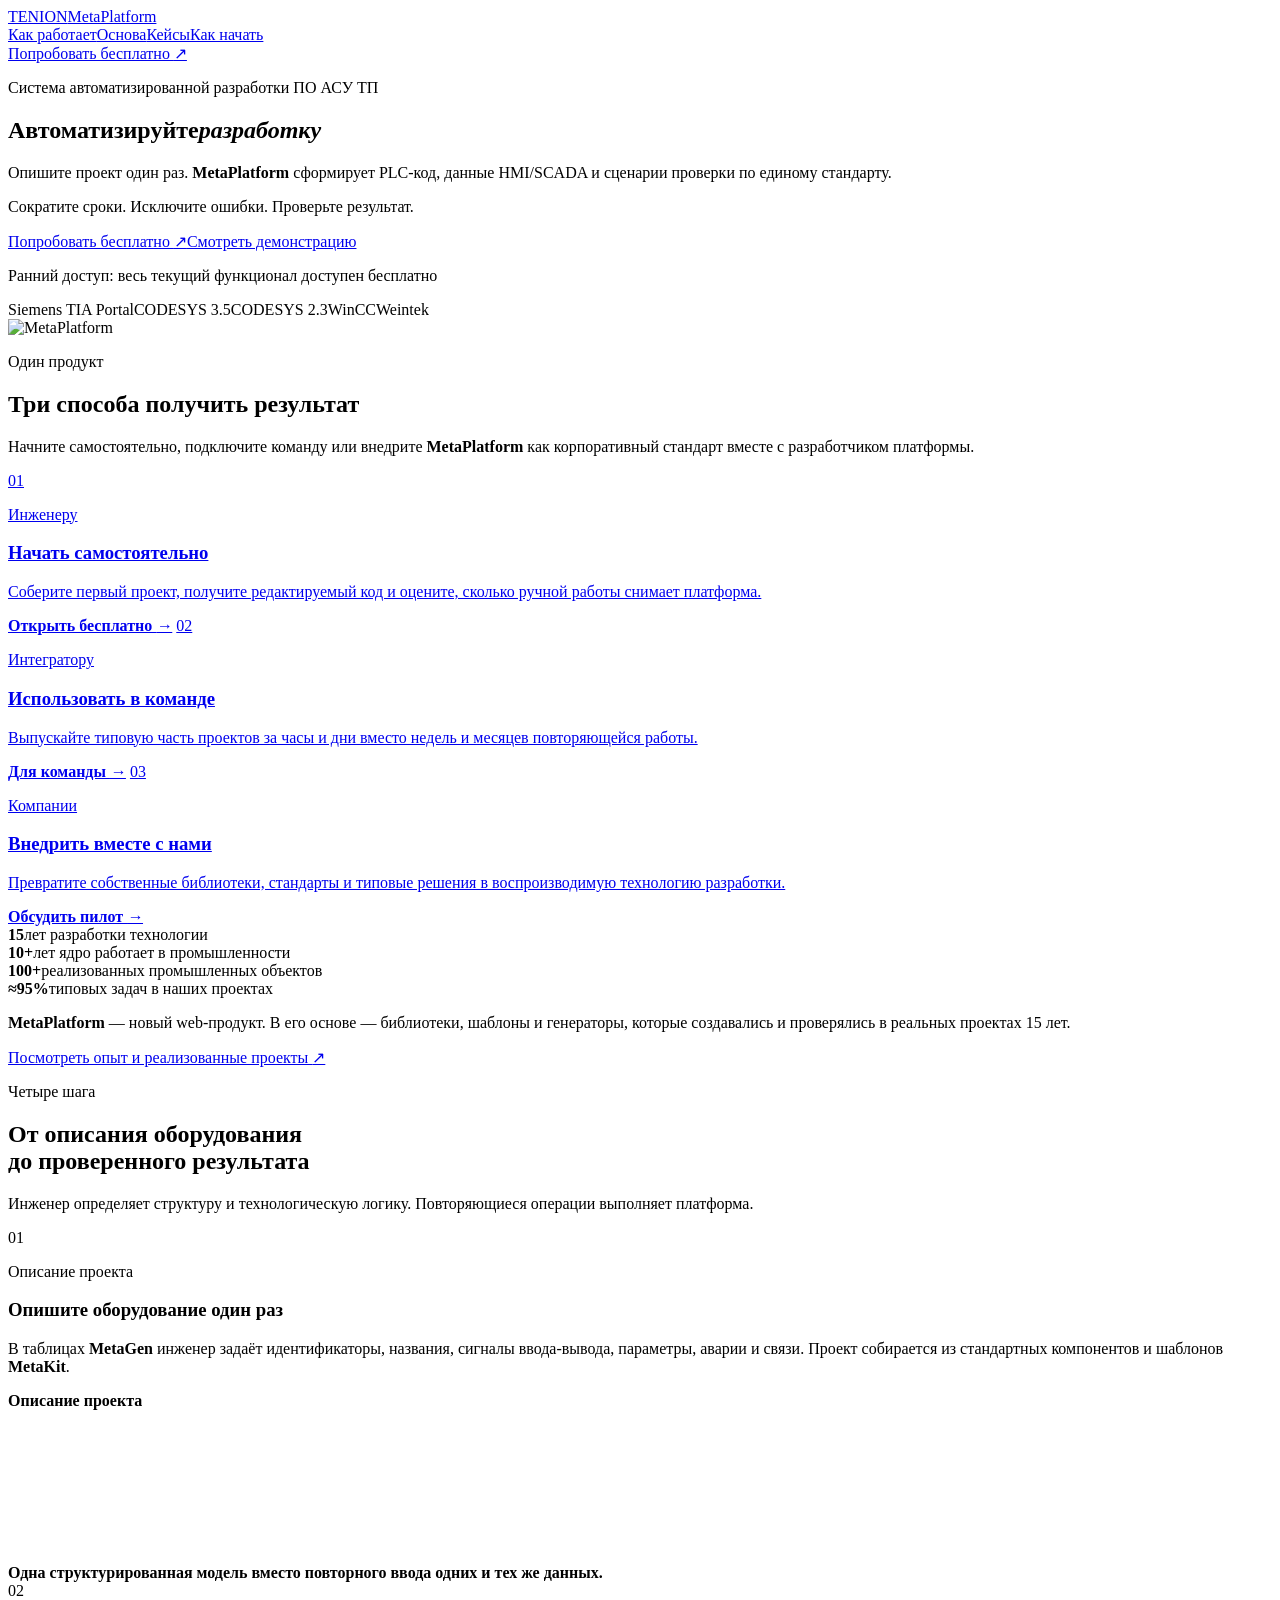
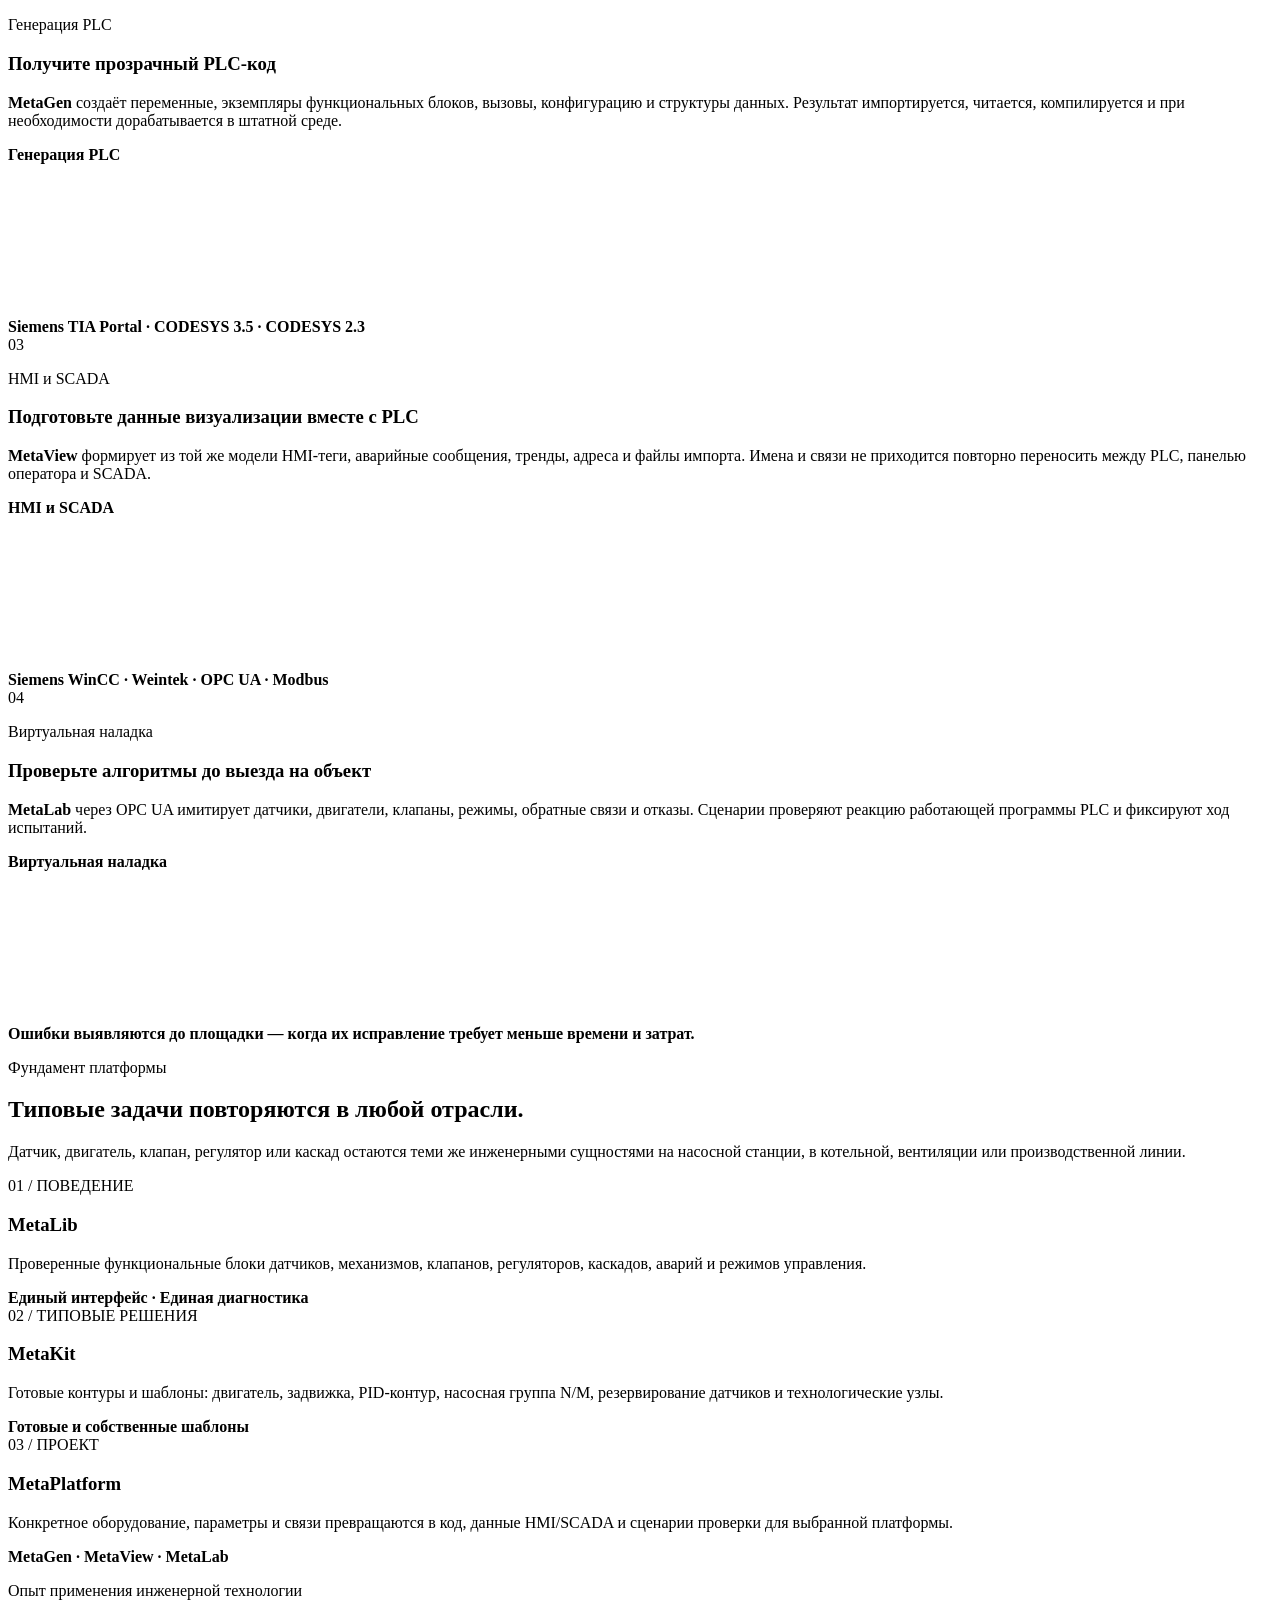
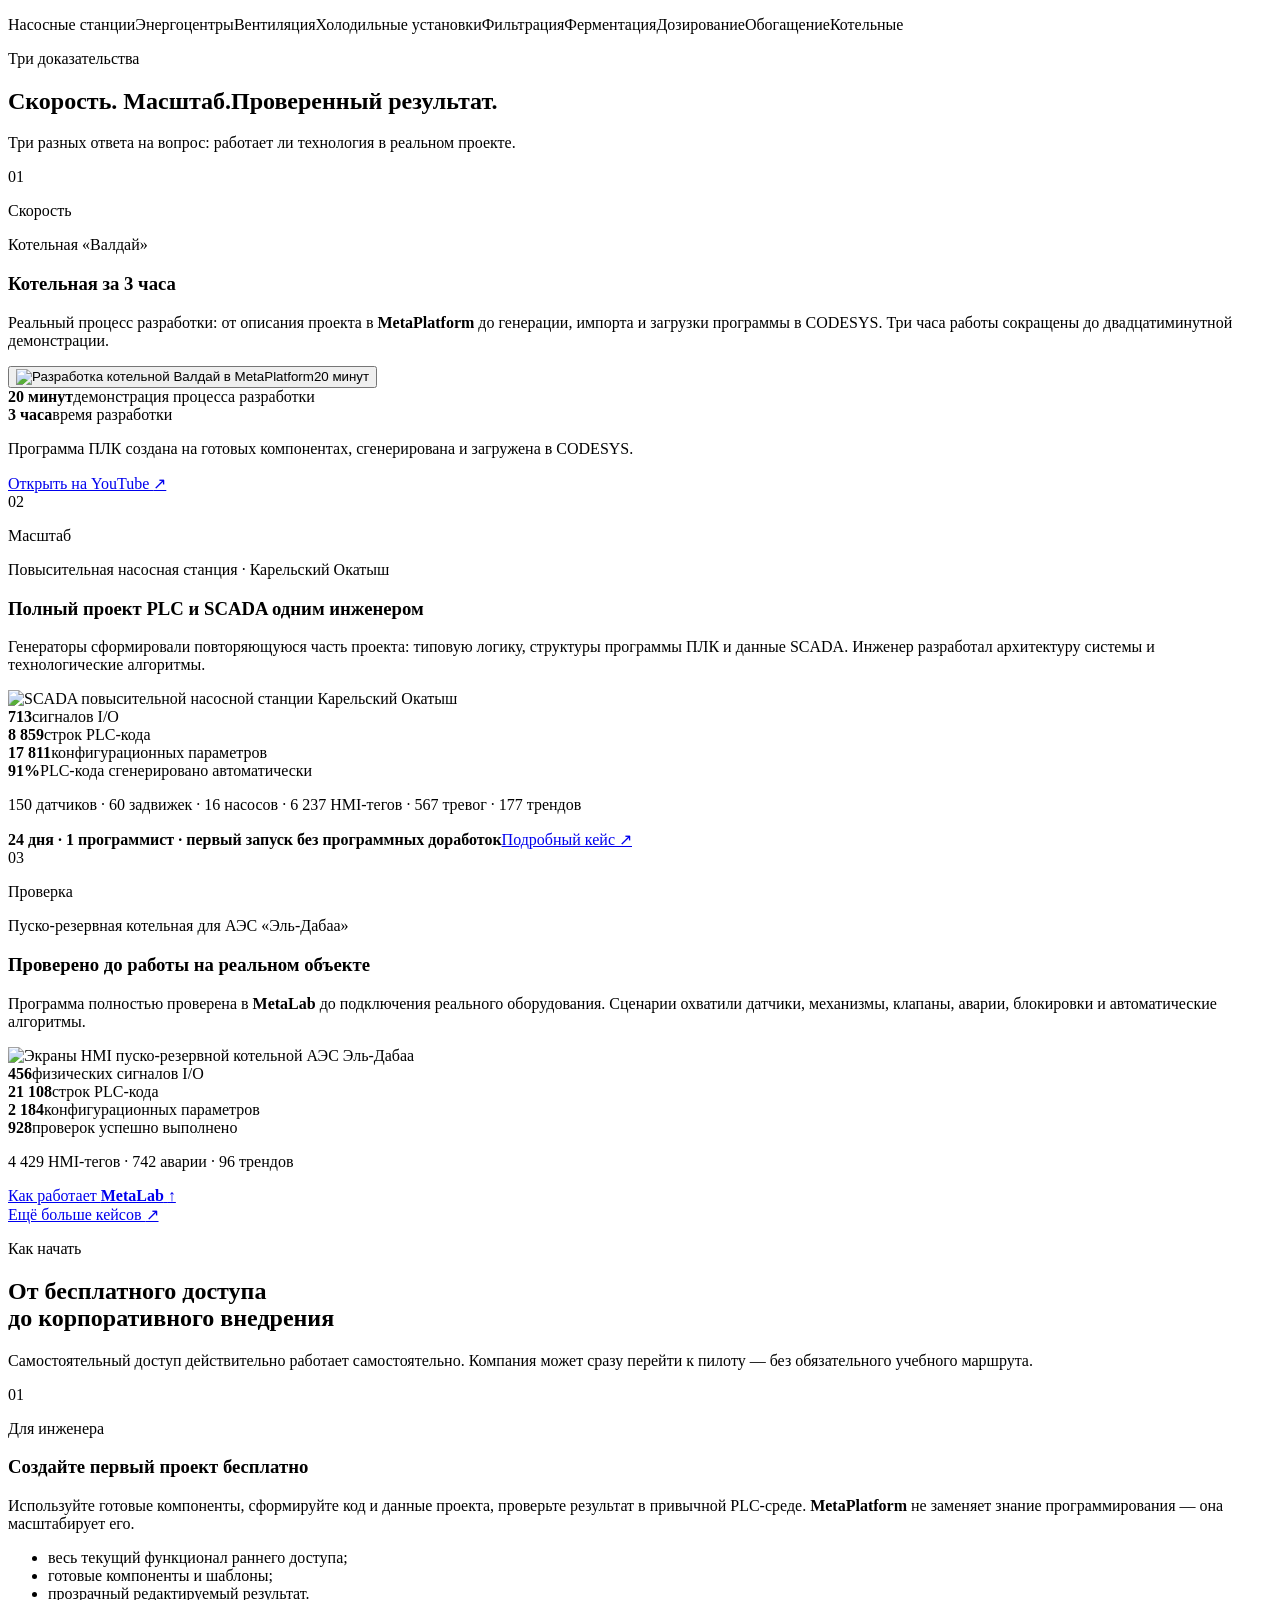
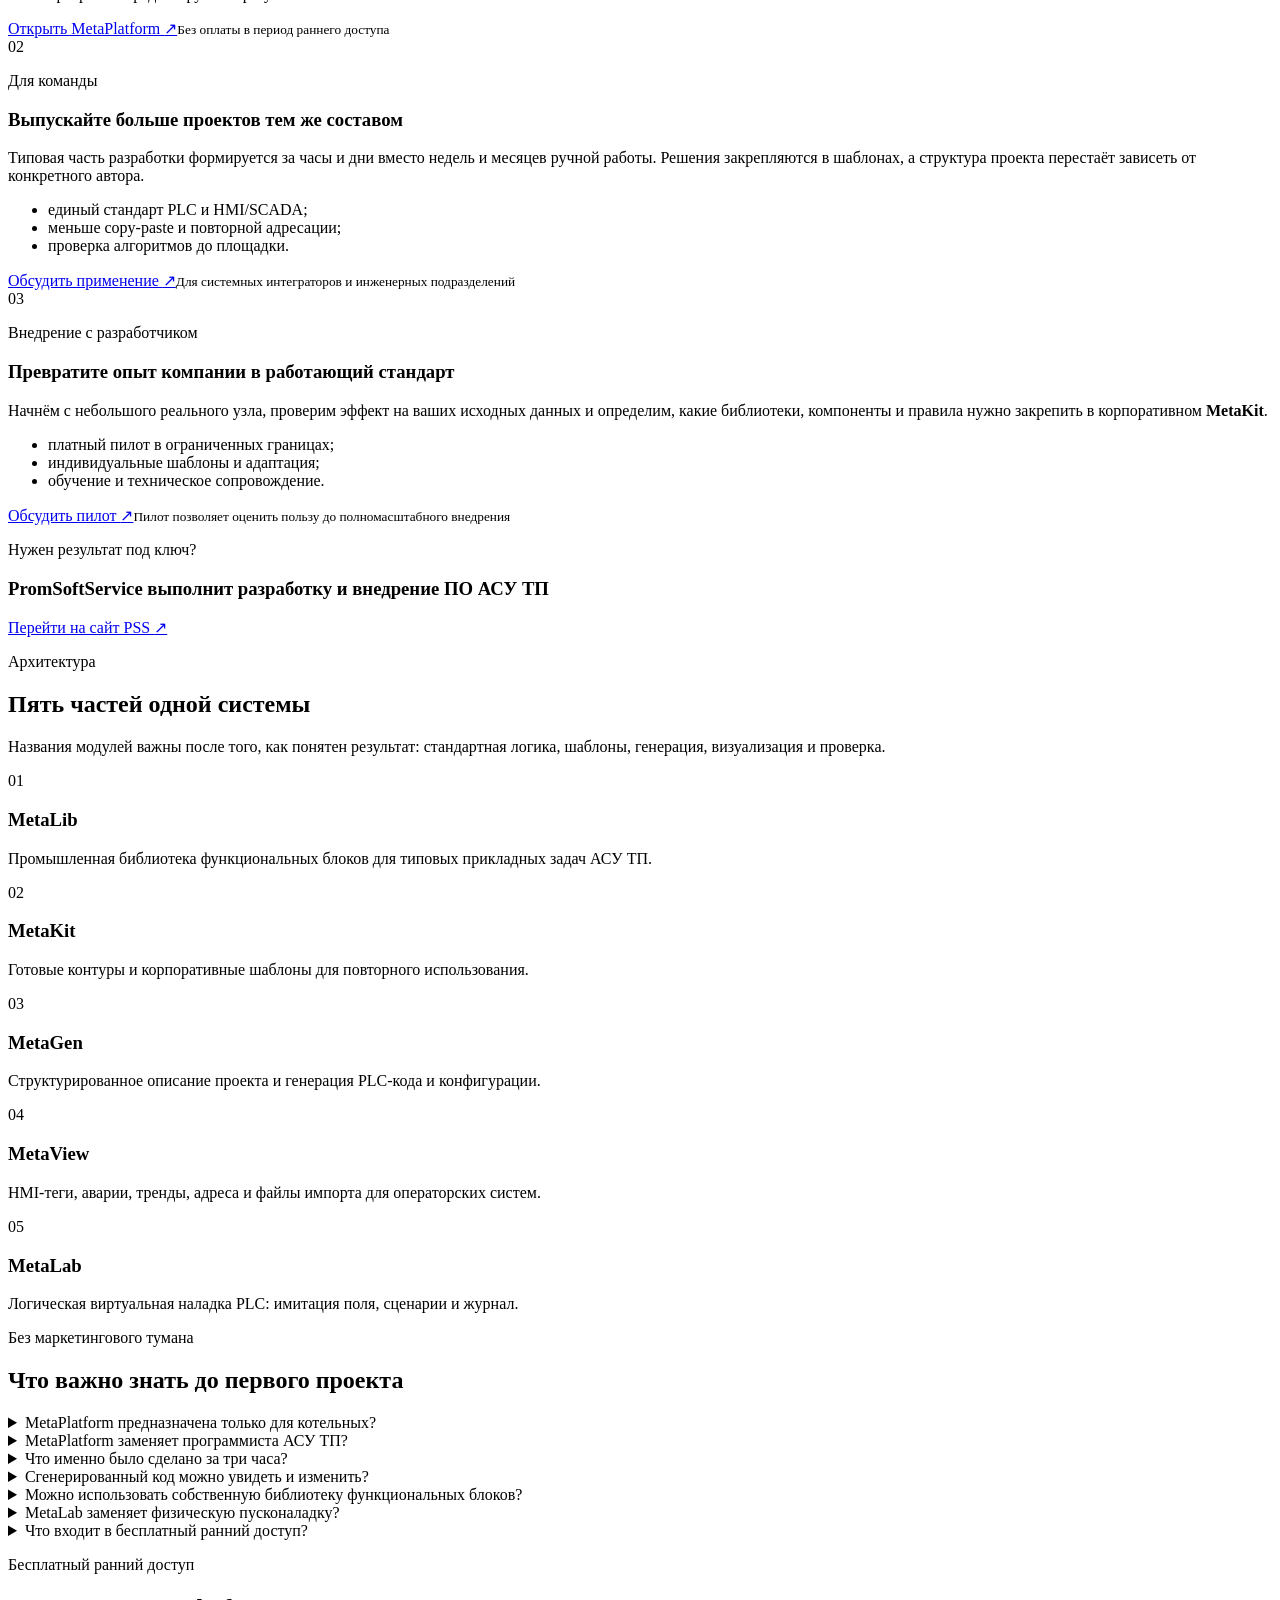
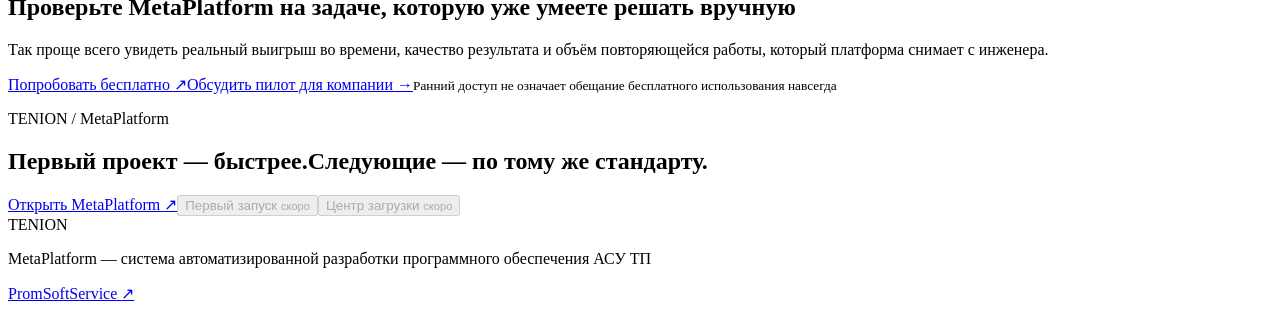
==== commit 6aee1923: "Polish case studies and proof section" ====
--- a/public/index.html
+++ b/public/index.html
@@ -38,7 +38,7 @@
           <p class="kicker"><span></span> Система автоматизированной разработки ПО АСУ ТП</p>
           <h1><span>Автоматизируйте</span><em>разработку</em></h1>
           <p class="hero-lead">Опишите проект один раз. <strong class="product-term">MetaPlatform</strong> сформирует PLC-код, данные HMI/SCADA и сценарии проверки по единому стандарту.</p>
-          <p class="hero-thesis">Сокращайте сроки. Снижайте количество ошибок. Повышайте качество проектов.</p>
+          <p class="hero-thesis">Сократите сроки. Исключите ошибки. Проверьте результат.</p>
           <div class="hero-actions"><a class="button button-primary" href="https://app.tenion.cloud" data-analytics="open-app-hero">Попробовать бесплатно <span>↗</span></a><a class="button button-secondary" href="#workflow" data-analytics="watch-process">Смотреть демонстрацию</a></div>
           <p class="access-note"><span></span> Ранний доступ: весь текущий функционал доступен бесплатно</p>
           <div class="hero-platforms" aria-label="Поддерживаемые платформы"><span>Siemens TIA Portal</span><span>CODESYS 3.5</span><span>CODESYS 2.3</span><span>WinCC</span><span>Weintek</span></div>
@@ -95,7 +95,7 @@
 
     <section class="foundation section" id="foundation">
       <div class="container">
-        <div class="foundation-head reveal"><p class="section-label section-label-light">Фундамент платформы</p><h2>Не только котельные.<br><span>Типовые задачи повторяются в любой отрасли.</span></h2><p>Датчик, двигатель, клапан, регулятор или каскад остаются теми же инженерными сущностями на насосной станции, в котельной, вентиляции или производственной линии.</p></div>
+        <div class="foundation-head reveal"><p class="section-label section-label-light">Фундамент платформы</p><h2>Типовые задачи повторяются в любой отрасли.</h2><p>Датчик, двигатель, клапан, регулятор или каскад остаются теми же инженерными сущностями на насосной станции, в котельной, вентиляции или производственной линии.</p></div>
         <div class="foundation-layers">
           <article class="foundation-card reveal"><span>01 / ПОВЕДЕНИЕ</span><h3>MetaLib</h3><p>Проверенные функциональные блоки датчиков, механизмов, клапанов, регуляторов, каскадов, аварий и режимов управления.</p><strong>Единый интерфейс · Единая диагностика</strong></article>
           <article class="foundation-card reveal"><span>02 / ТИПОВЫЕ РЕШЕНИЯ</span><h3>MetaKit</h3><p>Готовые контуры и шаблоны: двигатель, задвижка, PID-контур, насосная группа N/M, резервирование датчиков и технологические узлы.</p><strong>Готовые и собственные шаблоны</strong></article>
@@ -107,31 +107,32 @@
 
     <section class="evidence section" id="evidence">
       <div class="container">
-        <div class="section-heading reveal"><p class="section-label">Три доказательства</p><h2><span class="heading-line">Скорость. Масштаб.</span><span class="heading-line">Проверенный результат.</span></h2><p>Три разных ответа на вопрос: работает ли технология в реальном проекте.</p></div>
+        <div class="section-heading evidence-intro reveal"><p class="section-label">Три доказательства</p><h2><span class="heading-line">Скорость. Масштаб.</span><span class="heading-line">Проверенный результат.</span></h2><p>Три разных ответа на вопрос: работает ли технология в реальном проекте.</p></div>
         <div class="case-stack">
           <article class="project-case project-case-valday">
-            <div class="project-case-intro reveal"><div class="project-case-index"><span>01</span><p>Скорость</p></div><div><p class="project-case-kicker">Котельная «Валдай»</p><h3>PLC-программа котельной за 3 часа</h3></div><p>Реальный процесс разработки: от описания проекта в <strong class="product-term">MetaPlatform</strong> до генерации, импорта и загрузки программы в CODESYS. Три часа работы сокращены до двадцатиминутной демонстрации.</p></div>
+            <div class="project-case-intro reveal"><div class="project-case-index"><span>01</span><p>Скорость</p></div><div><p class="project-case-kicker">Котельная «Валдай»</p><h3>Котельная за 3 часа</h3></div><p>Реальный процесс разработки: от описания проекта в <strong class="product-term">MetaPlatform</strong> до генерации, импорта и загрузки программы в CODESYS. Три часа работы сокращены до двадцатиминутной демонстрации.</p></div>
             <div class="project-case-media project-case-video reveal" data-youtube-id="H6cDQ5Tx8Bw">
               <button class="youtube-cover" type="button" aria-label="Смотреть разработку котельной Валдай на YouTube"><img src="https://i.ytimg.com/vi/H6cDQ5Tx8Bw/maxresdefault.jpg" alt="Разработка котельной Валдай в MetaPlatform" loading="lazy"><span class="youtube-play" aria-hidden="true"><i></i></span><span class="youtube-duration">20 минут</span></button>
             </div>
-            <div class="project-case-footer reveal"><div class="case-fact"><strong>3 часа</strong><span>реальное время разработки PLC-приложения</span></div><div class="case-fact"><strong>20 минут</strong><span>смонтированная демонстрация процесса</span></div><p>PLC-приложение создано на готовых компонентах, сформировано и загружено в CODESYS.</p><a href="https://youtu.be/H6cDQ5Tx8Bw" target="_blank" rel="noopener">Открыть на YouTube <span>↗</span></a></div>
+            <div class="case-metric-grid case-metric-grid-valday reveal"><div><strong>20 минут</strong><span>демонстрация процесса разработки</span></div><div class="case-metric-accent"><strong>3 часа</strong><span>время разработки</span></div></div>
+            <div class="project-case-footer reveal"><p>Программа ПЛК создана на готовых компонентах, сгенерирована и загружена в CODESYS.</p><a href="https://youtu.be/H6cDQ5Tx8Bw" target="_blank" rel="noopener">Открыть на YouTube <span>↗</span></a></div>
           </article>
 
           <article class="project-case project-case-karelsky">
-            <div class="project-case-intro reveal"><div class="project-case-index"><span>02</span><p>Масштаб</p></div><div><p class="project-case-kicker">Повысительная насосная станция · Карельский Окатыш · 2025</p><h3>Крупный проект одним программистом</h3></div><p>Типовая логика, структуры PLC и данные SCADA сформированы собственными генераторами. Инженер сосредоточился на архитектуре и технологических алгоритмах.</p></div>
-            <a class="project-case-media reveal" href="https://promsoftservice.ru/#case" target="_blank" rel="noopener"><img src="/images/karelsky-okatysh-hmi.jpg" width="1857" height="1088" loading="lazy" alt="SCADA повысительной насосной станции Карельский Окатыш"></a>
-            <div class="case-metric-grid reveal"><div><strong>713</strong><span>сигналов I/O</span></div><div><strong>8 859</strong><span>строк PLC-кода</span></div><div><strong>17 811</strong><span>параметров данных PLC</span></div><div class="case-metric-accent"><strong>91%</strong><span>PLC-кода сгенерировано автоматически</span></div></div>
+            <div class="project-case-intro reveal"><div class="project-case-index"><span>02</span><p>Масштаб</p></div><div><p class="project-case-kicker">Повысительная насосная станция · Карельский Окатыш</p><h3>Полный проект PLC и SCADA одним инженером</h3></div><p>Генераторы сформировали повторяющуюся часть проекта: типовую логику, структуры программы ПЛК и данные SCADA. Инженер разработал архитектуру системы и технологические алгоритмы.</p></div>
+            <div class="project-case-media reveal"><img src="/images/karelsky-okatysh-hmi.jpg" width="1857" height="1088" loading="lazy" alt="SCADA повысительной насосной станции Карельский Окатыш"></div>
+            <div class="case-metric-grid reveal"><div><strong>713</strong><span>сигналов I/O</span></div><div><strong>8 859</strong><span>строк PLC-кода</span></div><div><strong>17 811</strong><span>конфигурационных параметров</span></div><div class="case-metric-accent"><strong>91%</strong><span>PLC-кода сгенерировано автоматически</span></div></div>
             <div class="project-case-footer reveal"><p>150 датчиков · 60 задвижек · 16 насосов · 6 237 HMI-тегов · 567 тревог · 177 трендов</p><strong class="case-result">24 дня · 1 программист · первый запуск без программных доработок</strong><a href="https://promsoftservice.ru/#case" target="_blank" rel="noopener">Подробный кейс <span>↗</span></a></div>
           </article>
 
           <article class="project-case project-case-eldabaa">
-            <div class="project-case-intro reveal"><div class="project-case-index"><span>03</span><p>Проверка</p></div><div><p class="project-case-kicker">Пуско-резервная котельная для АЭС «Эль-Дабаа»</p><h3>Проверено до работы на реальном объекте</h3></div><p>Программа была не только сформирована, но и полностью проверена в <strong class="product-term">MetaLab</strong>. По журналам выполненных сценариев подготовлен комплект программ и методик испытаний.</p></div>
-            <a class="project-case-media project-case-media-dark reveal" href="/images/eldabaa-case-overview.webp" target="_blank" rel="noopener"><img src="/images/eldabaa-case-overview.webp" width="2080" height="1568" loading="lazy" alt="Экраны HMI пуско-резервной котельной АЭС Эль-Дабаа"></a>
-            <div class="case-metric-grid reveal"><div><strong>456</strong><span>физических сигналов I/O</span></div><div><strong>21 108</strong><span>строк PLC-кода</span></div><div><strong>2 184</strong><span>параметра Conf</span></div><div class="case-metric-accent"><strong>928</strong><span>проверок успешно выполнено</span></div></div>
-            <div class="project-case-footer reveal"><p>4 429 HMI-тегов · 742 аварии · 96 трендов</p><strong class="case-result">16 программ и методик испытаний · 218 страниц</strong><a href="#workflow">Как работает <strong class="product-term">MetaLab</strong> <span>↑</span></a></div>
+            <div class="project-case-intro reveal"><div class="project-case-index"><span>03</span><p>Проверка</p></div><div><p class="project-case-kicker">Пуско-резервная котельная для АЭС «Эль-Дабаа»</p><h3>Проверено до работы на реальном объекте</h3></div><p>Программа полностью проверена в <strong class="product-term">MetaLab</strong> до подключения реального оборудования. Сценарии охватили датчики, механизмы, клапаны, аварии, блокировки и автоматические алгоритмы.</p></div>
+            <div class="project-case-media project-case-media-dark reveal"><img src="/images/eldabaa-case-overview.webp" width="2080" height="1568" loading="lazy" alt="Экраны HMI пуско-резервной котельной АЭС Эль-Дабаа"></div>
+            <div class="case-metric-grid reveal"><div><strong>456</strong><span>физических сигналов I/O</span></div><div><strong>21 108</strong><span>строк PLC-кода</span></div><div><strong>2 184</strong><span>конфигурационных параметров</span></div><div class="case-metric-accent"><strong>928</strong><span>проверок успешно выполнено</span></div></div>
+            <div class="project-case-footer reveal"><p>4 429 HMI-тегов · 742 аварии · 96 трендов</p><a href="#workflow">Как работает <strong class="product-term">MetaLab</strong> <span>↑</span></a></div>
           </article>
         </div>
-        <div class="more-cases reveal"><div><p class="section-label">Больше практики</p><h3>Это только часть реализованных проектов</h3></div><a class="button button-secondary" href="https://promsoftservice.ru/#projects" target="_blank" rel="noopener">Ещё больше кейсов <span>↗</span></a></div>
+        <div class="more-cases reveal"><a class="button button-secondary" href="https://promsoftservice.ru/#projects" target="_blank" rel="noopener">Ещё больше кейсов <span>↗</span></a></div>
       </div>
     </section>
 
@@ -160,7 +161,7 @@
         <div class="faq-list">
           <details class="reveal"><summary>MetaPlatform предназначена только для котельных?</summary><p>Нет. <strong class="product-term">MetaPlatform</strong> работает с типовыми сущностями АСУ ТП: датчиками, механизмами, клапанами, регуляторами, каскадами, авариями и связями. Из этих компонентов собираются насосные станции, вентиляция, технологические линии, холодильные установки, котельные и другие объекты.</p></details>
           <details class="reveal"><summary>MetaPlatform заменяет программиста АСУ ТП?</summary><p>Нет. Инженер определяет архитектуру, технологическую логику и нестандартные алгоритмы. Платформа автоматизирует повторяемую прикладную работу и обеспечивает единый стандарт её выполнения.</p></details>
-          <details class="reveal"><summary>Что именно было сделано за три часа?</summary><p>На готовых компонентах в MetaPlatform было описано PLC-приложение котельной, сформирован код, выполнен импорт и загрузка в CODESYS. Это не заявление о полном строительстве, SCADA и вводе объекта в эксплуатацию за три часа.</p></details>
+          <details class="reveal"><summary>Что именно было сделано за три часа?</summary><p>На готовых компонентах в MetaPlatform была описана программа ПЛК котельной, сформирован код, выполнен импорт и загрузка в CODESYS. Это не заявление о полном строительстве, SCADA и вводе объекта в эксплуатацию за три часа.</p></details>
           <details class="reveal"><summary>Сгенерированный код можно увидеть и изменить?</summary><p>Да. MetaPlatform формирует обычный код и файлы для штатных сред TIA Portal и CODESYS. Результат можно читать, компилировать, отлаживать и дорабатывать привычными инструментами.</p></details>
           <details class="reveal"><summary>Можно использовать собственную библиотеку функциональных блоков?</summary><p>Да. <strong class="product-term">MetaKit</strong> позволяет создавать корпоративные шаблоны под свои стандарты, типовые узлы и собственную библиотеку FB.</p></details>
           <details class="reveal"><summary>MetaLab заменяет физическую пусконаладку?</summary><p>Нет. Это логическая виртуальная наладка. <strong class="product-term">MetaLab</strong> имитирует полевые сигналы и отказы, чтобы проверить реакции реальной программы PLC до объекта и сократить объём дорогостоящих исправлений на площадке.</p></details>
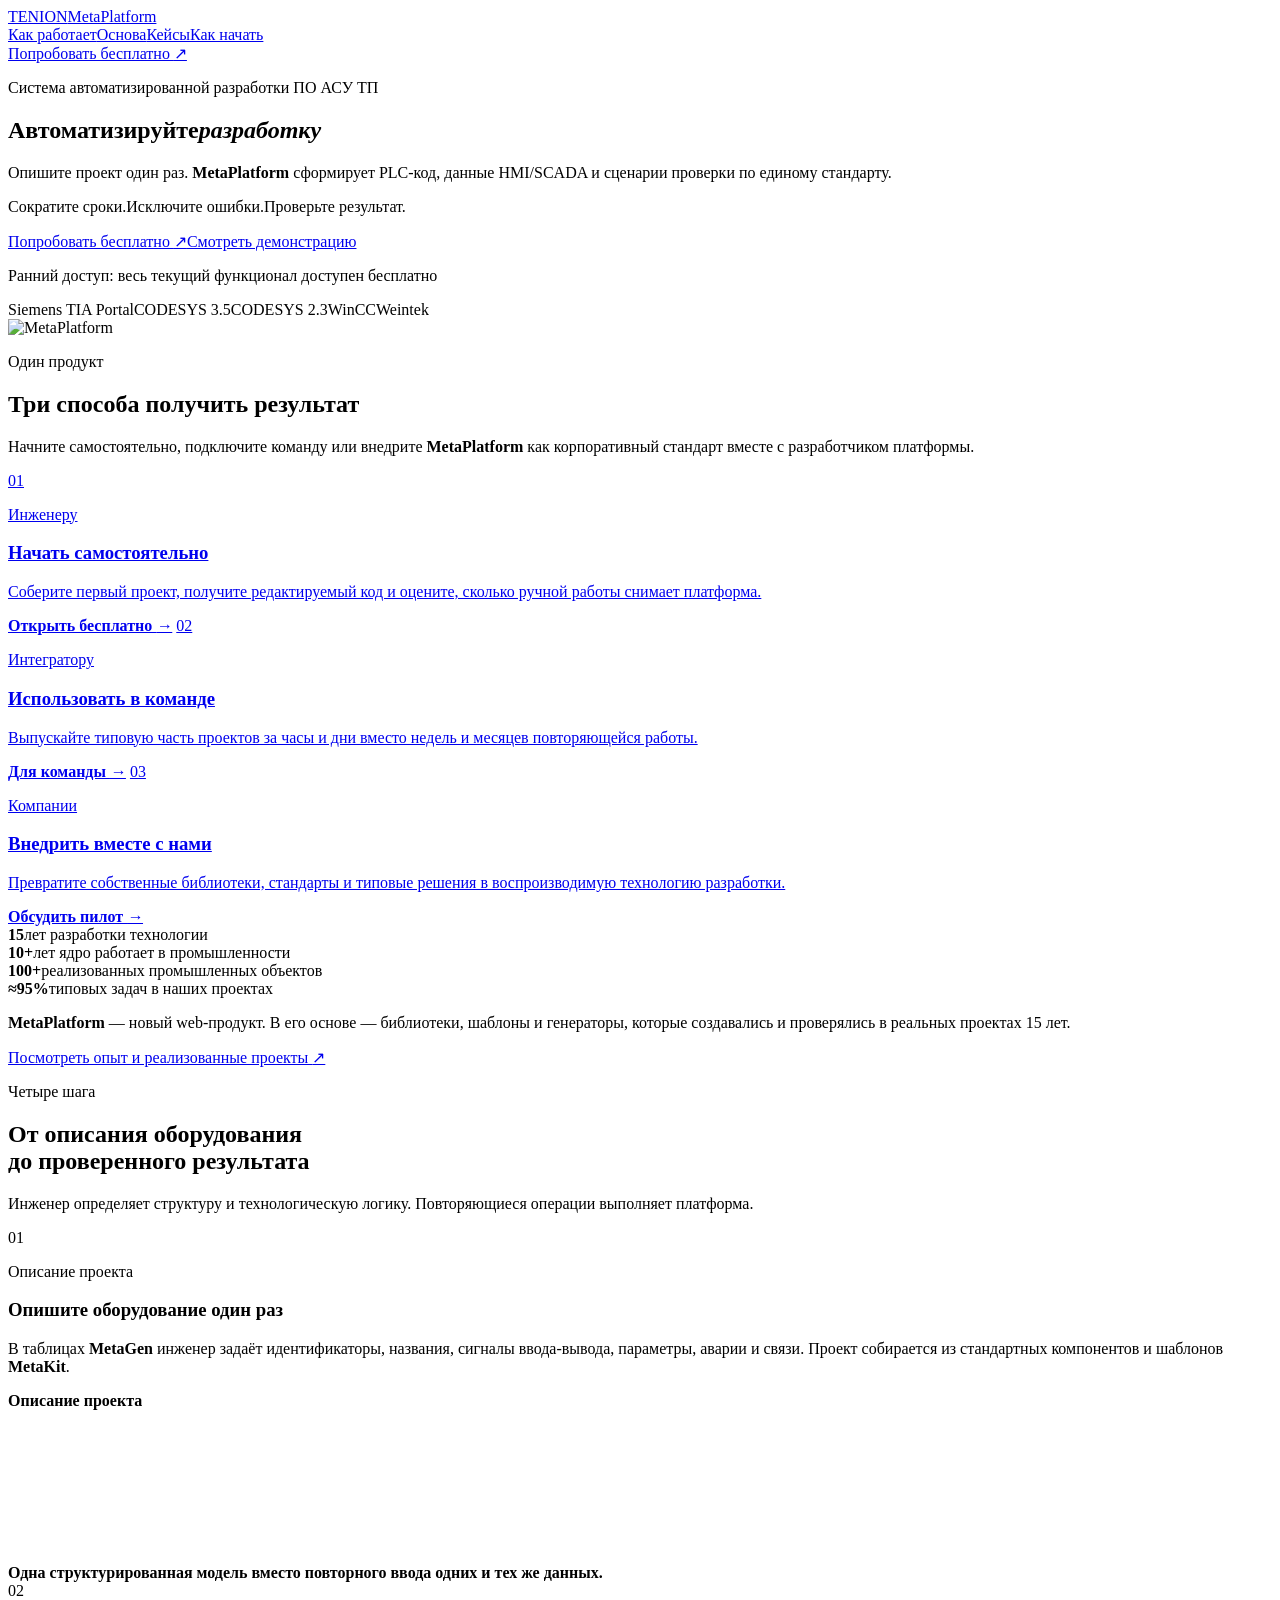
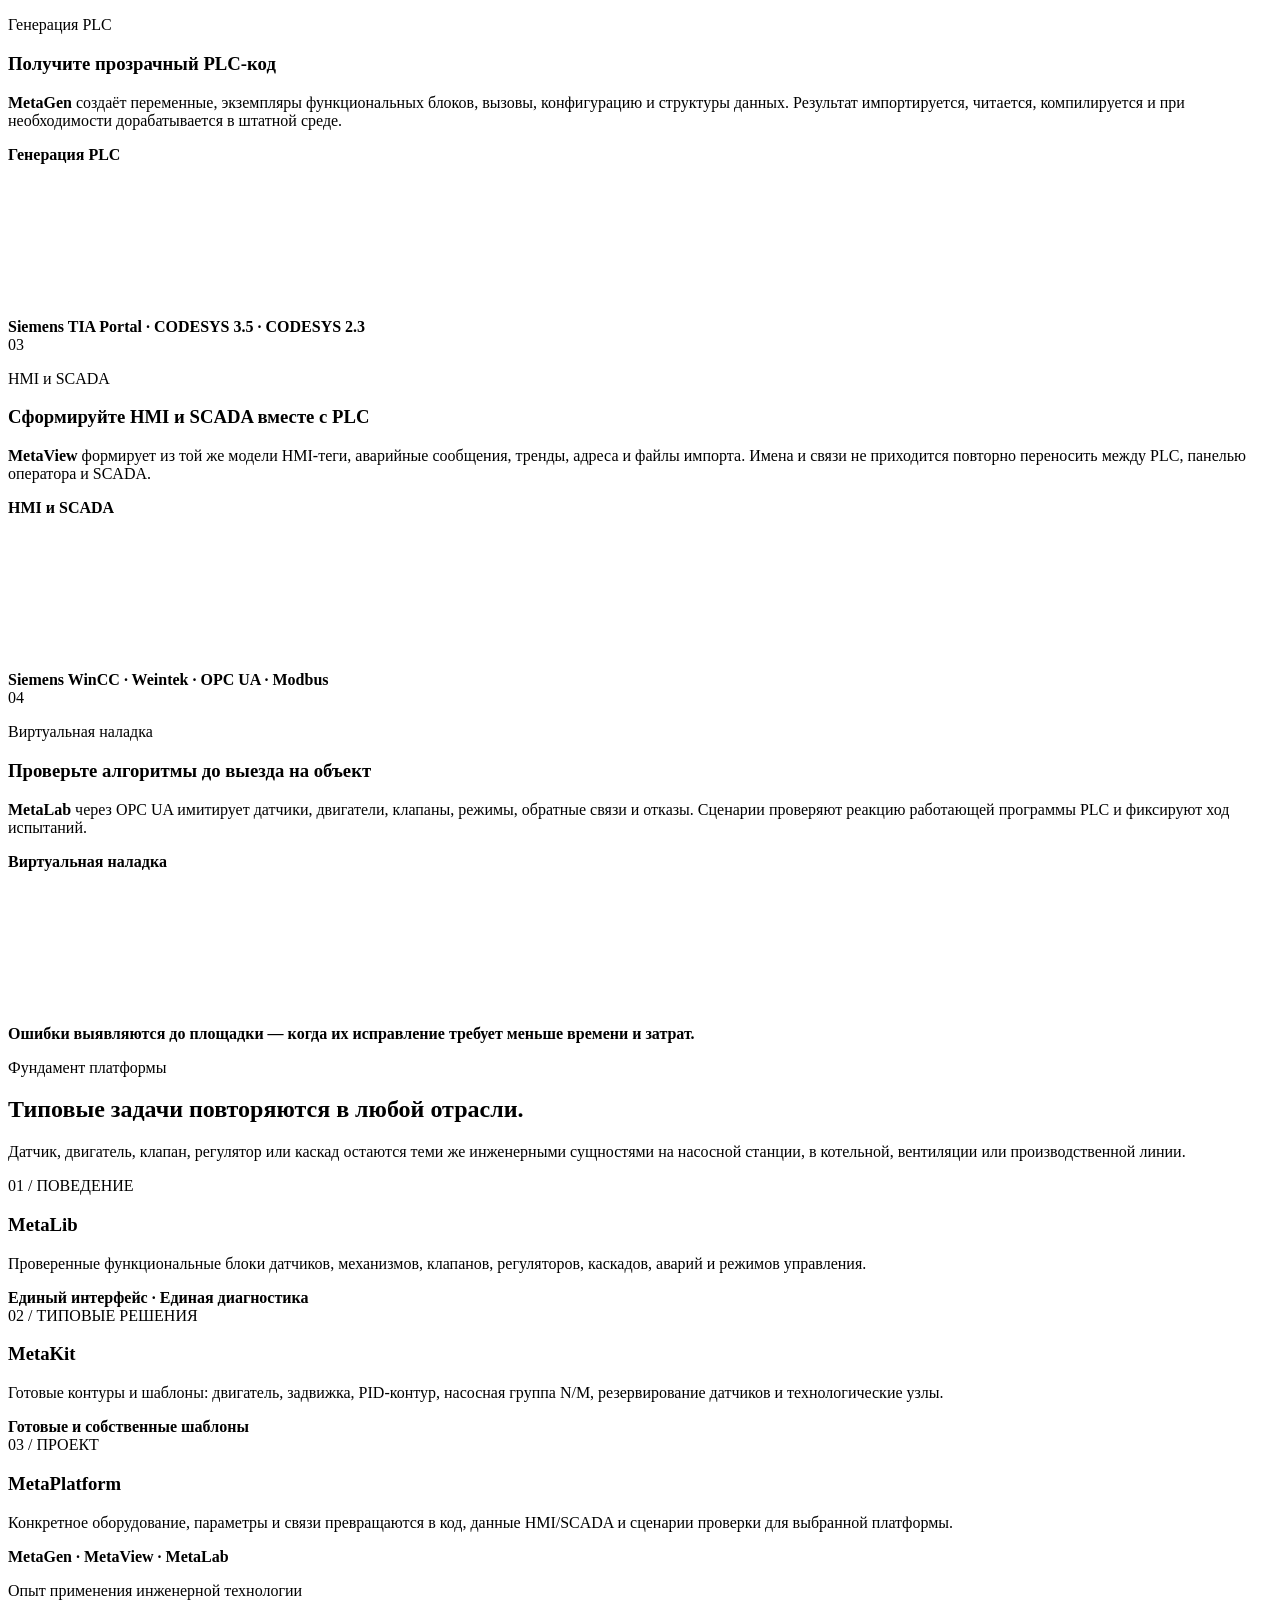
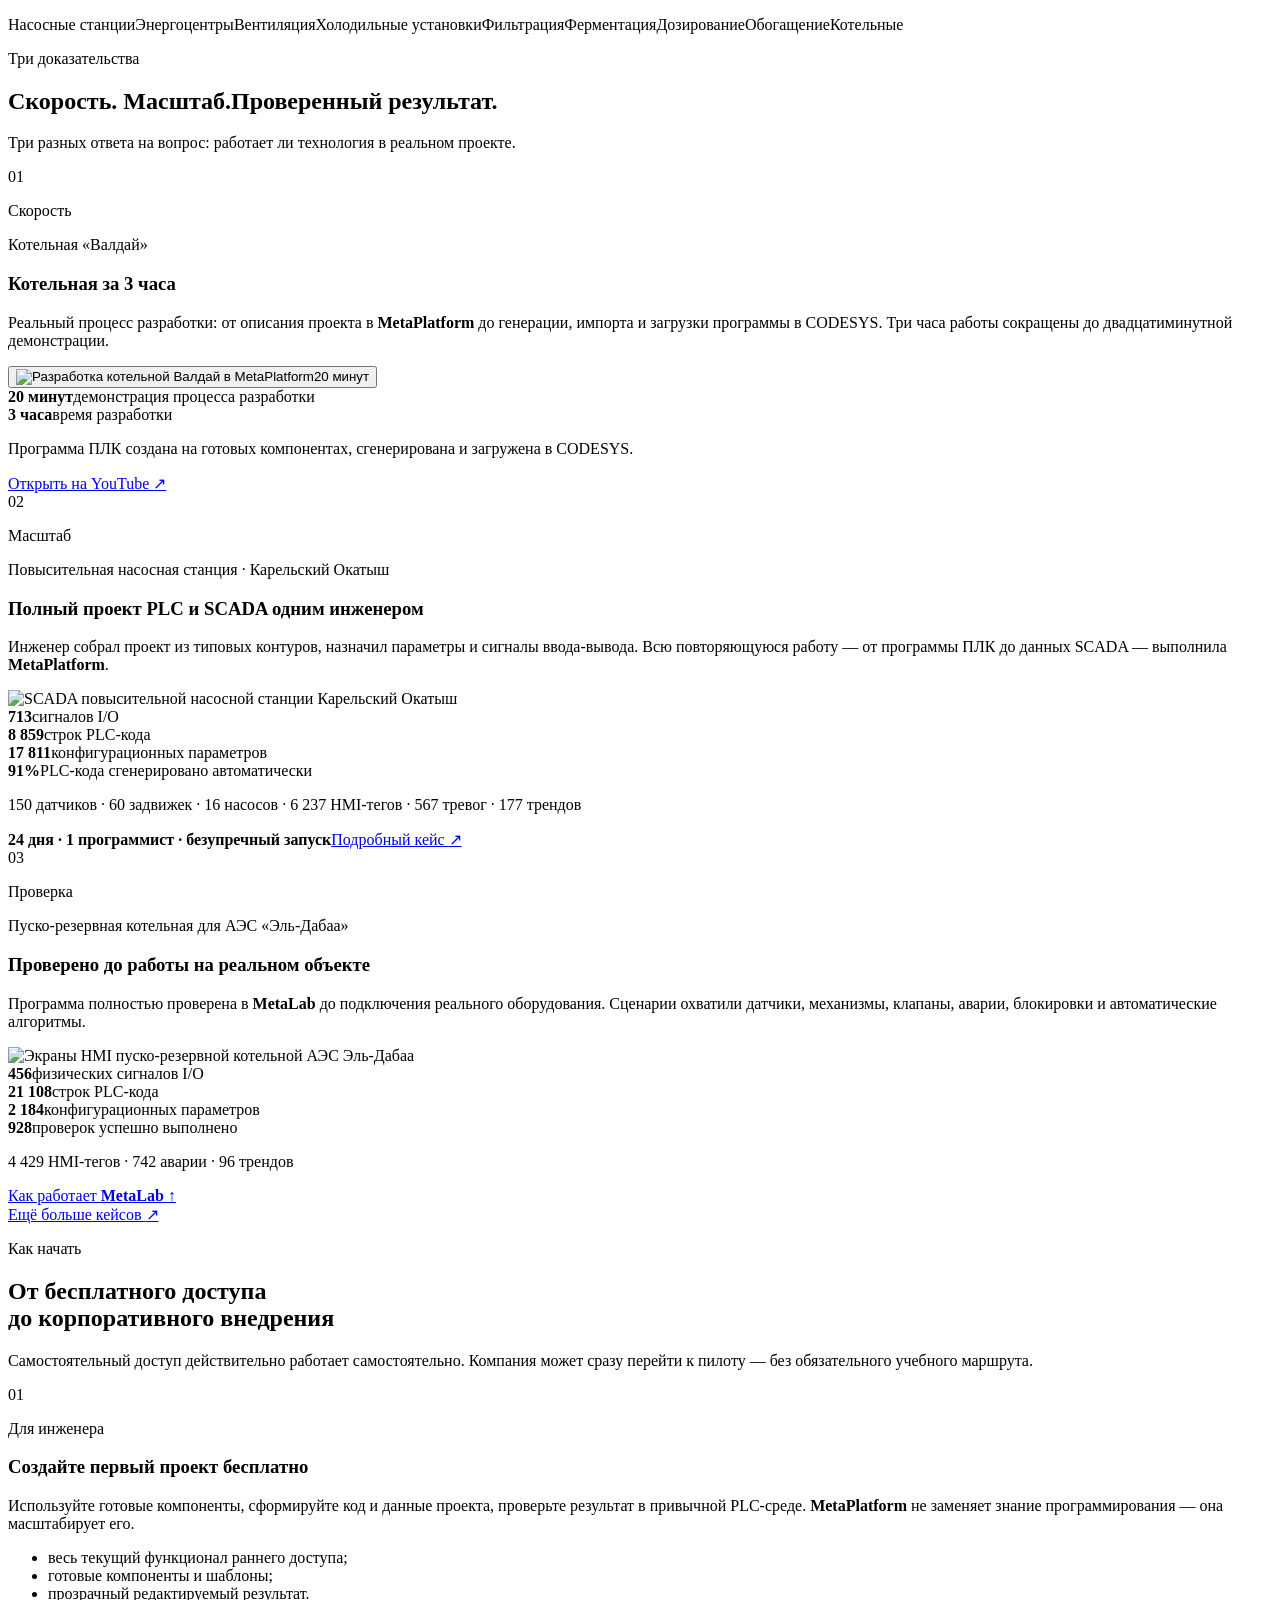
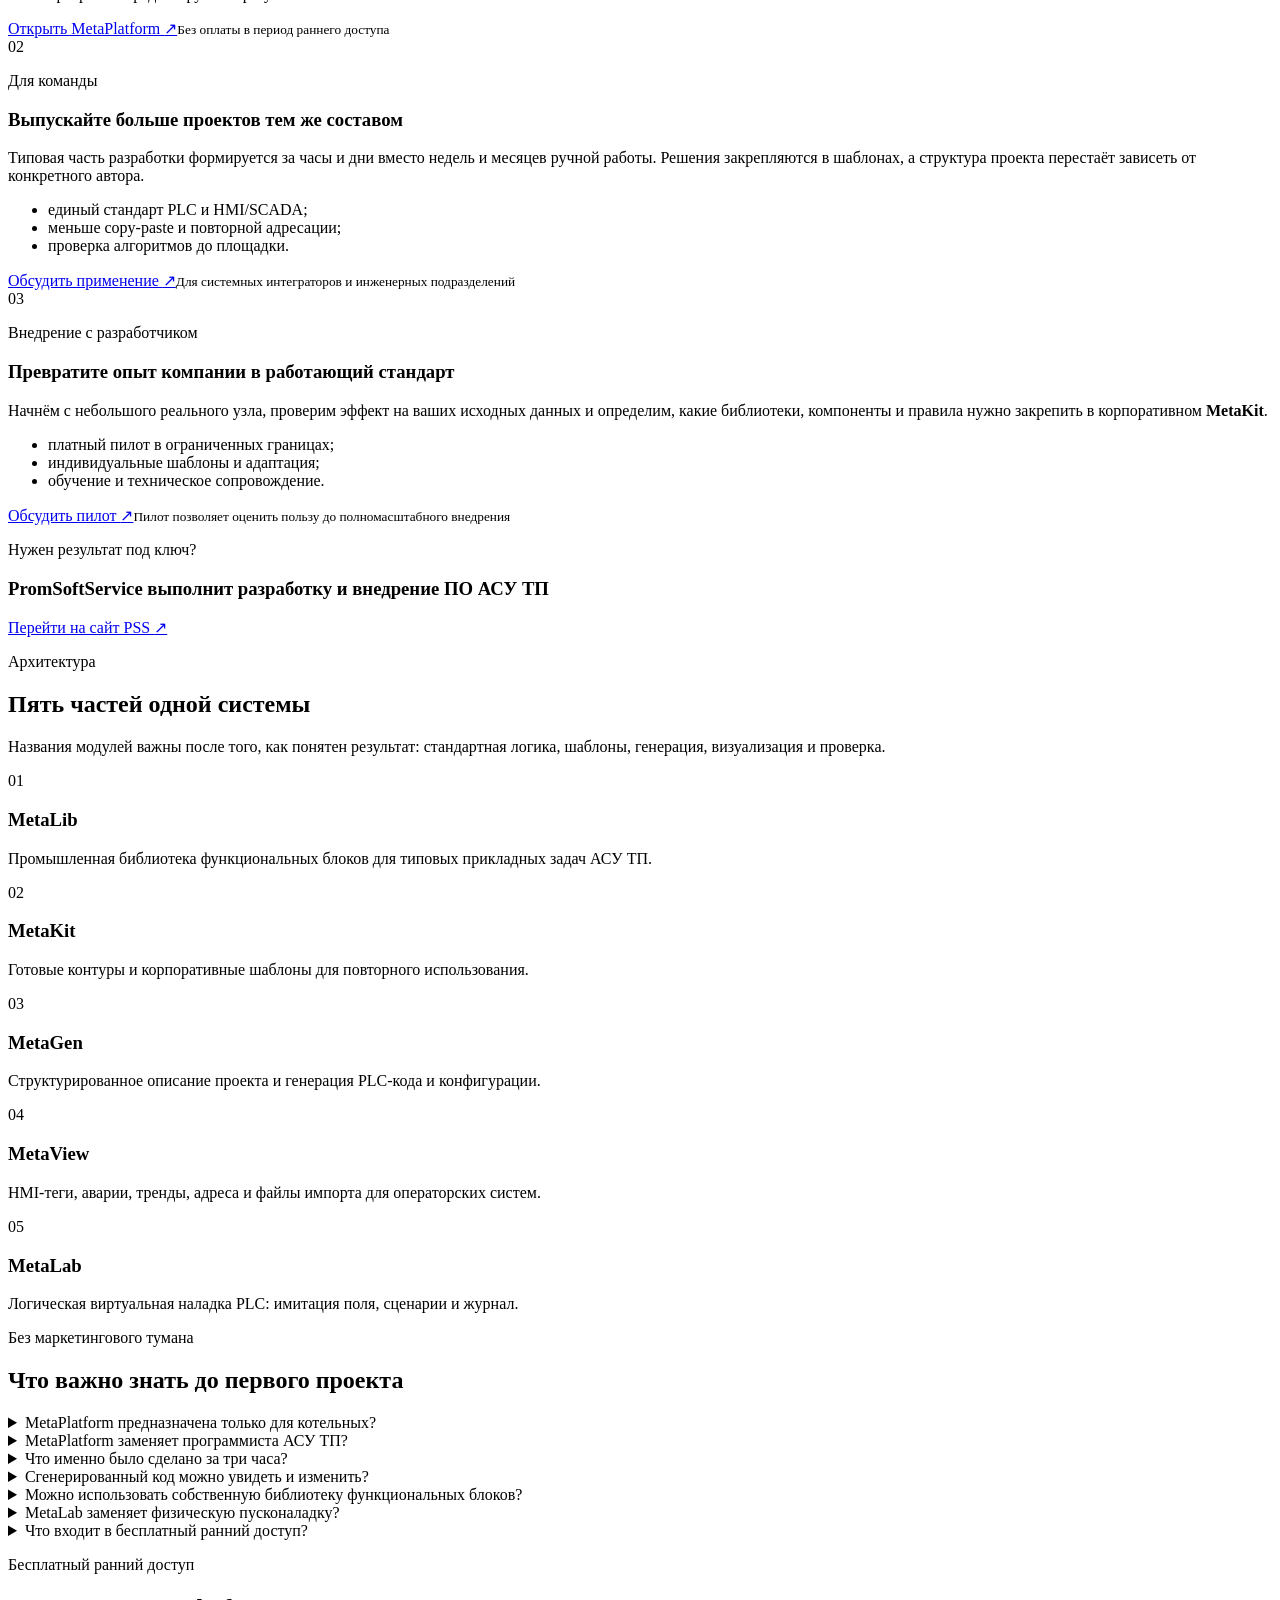
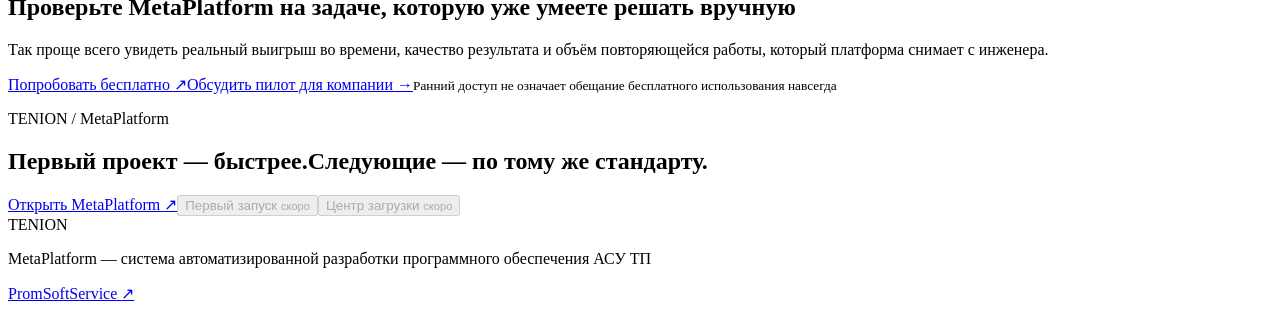
==== commit f81edf05: "Align section headings and finalize landing copy" ====
--- a/public/index.html
+++ b/public/index.html
@@ -38,7 +38,7 @@
           <p class="kicker"><span></span> Система автоматизированной разработки ПО АСУ ТП</p>
           <h1><span>Автоматизируйте</span><em>разработку</em></h1>
           <p class="hero-lead">Опишите проект один раз. <strong class="product-term">MetaPlatform</strong> сформирует PLC-код, данные HMI/SCADA и сценарии проверки по единому стандарту.</p>
-          <p class="hero-thesis">Сократите сроки. Исключите ошибки. Проверьте результат.</p>
+          <p class="hero-thesis"><span>Сократите сроки.</span><span>Исключите ошибки.</span><span>Проверьте результат.</span></p>
           <div class="hero-actions"><a class="button button-primary" href="https://app.tenion.cloud" data-analytics="open-app-hero">Попробовать бесплатно <span>↗</span></a><a class="button button-secondary" href="#workflow" data-analytics="watch-process">Смотреть демонстрацию</a></div>
           <p class="access-note"><span></span> Ранний доступ: весь текущий функционал доступен бесплатно</p>
           <div class="hero-platforms" aria-label="Поддерживаемые платформы"><span>Siemens TIA Portal</span><span>CODESYS 3.5</span><span>CODESYS 2.3</span><span>WinCC</span><span>Weintek</span></div>
@@ -80,7 +80,7 @@
             <strong class="workflow-result reveal">Siemens TIA Portal · CODESYS 3.5 · CODESYS 2.3</strong>
           </article>
           <article class="workflow-item">
-            <div class="workflow-copy reveal"><div class="workflow-meta"><span>03</span><p>HMI и SCADA</p></div><h3>Подготовьте данные визуализации вместе с PLC</h3><p><strong class="product-term">MetaView</strong> формирует из той же модели HMI-теги, аварийные сообщения, тренды, адреса и файлы импорта. Имена и связи не приходится повторно переносить между PLC, панелью оператора и SCADA.</p></div>
+            <div class="workflow-copy reveal"><div class="workflow-meta"><span>03</span><p>HMI и SCADA</p></div><h3>Сформируйте HMI и SCADA вместе с PLC</h3><p><strong class="product-term">MetaView</strong> формирует из той же модели HMI-теги, аварийные сообщения, тренды, адреса и файлы импорта. Имена и связи не приходится повторно переносить между PLC, панелью оператора и SCADA.</p></div>
             <div class="video-shell reveal"><div class="video-topbar"><span></span><span></span><span></span><b>HMI и SCADA</b></div><video muted loop playsinline preload="metadata" poster="/videos/tenion-03.webp" data-lazy-video aria-label="Импорт HMI-тегов, аварий и трендов"><source data-src="/videos/tenion-03.mp4" type="video/mp4"></video></div>
             <strong class="workflow-result reveal">Siemens WinCC · Weintek · OPC UA · Modbus</strong>
           </article>
@@ -119,10 +119,10 @@
           </article>
 
           <article class="project-case project-case-karelsky">
-            <div class="project-case-intro reveal"><div class="project-case-index"><span>02</span><p>Масштаб</p></div><div><p class="project-case-kicker">Повысительная насосная станция · Карельский Окатыш</p><h3>Полный проект PLC и SCADA одним инженером</h3></div><p>Генераторы сформировали повторяющуюся часть проекта: типовую логику, структуры программы ПЛК и данные SCADA. Инженер разработал архитектуру системы и технологические алгоритмы.</p></div>
+            <div class="project-case-intro reveal"><div class="project-case-index"><span>02</span><p>Масштаб</p></div><div><p class="project-case-kicker">Повысительная насосная станция · Карельский Окатыш</p><h3>Полный проект PLC и SCADA одним инженером</h3></div><p>Инженер собрал проект из типовых контуров, назначил параметры и сигналы ввода-вывода. Всю повторяющуюся работу — от программы ПЛК до данных SCADA — выполнила <strong class="product-term">MetaPlatform</strong>.</p></div>
             <div class="project-case-media reveal"><img src="/images/karelsky-okatysh-hmi.jpg" width="1857" height="1088" loading="lazy" alt="SCADA повысительной насосной станции Карельский Окатыш"></div>
             <div class="case-metric-grid reveal"><div><strong>713</strong><span>сигналов I/O</span></div><div><strong>8 859</strong><span>строк PLC-кода</span></div><div><strong>17 811</strong><span>конфигурационных параметров</span></div><div class="case-metric-accent"><strong>91%</strong><span>PLC-кода сгенерировано автоматически</span></div></div>
-            <div class="project-case-footer reveal"><p>150 датчиков · 60 задвижек · 16 насосов · 6 237 HMI-тегов · 567 тревог · 177 трендов</p><strong class="case-result">24 дня · 1 программист · первый запуск без программных доработок</strong><a href="https://promsoftservice.ru/#case" target="_blank" rel="noopener">Подробный кейс <span>↗</span></a></div>
+            <div class="project-case-footer reveal"><p>150 датчиков · 60 задвижек · 16 насосов · 6 237 HMI-тегов · 567 тревог · 177 трендов</p><strong class="case-result">24 дня · 1 программист · безупречный запуск</strong><a href="https://promsoftservice.ru/#case" target="_blank" rel="noopener">Подробный кейс <span>↗</span></a></div>
           </article>
 
           <article class="project-case project-case-eldabaa">
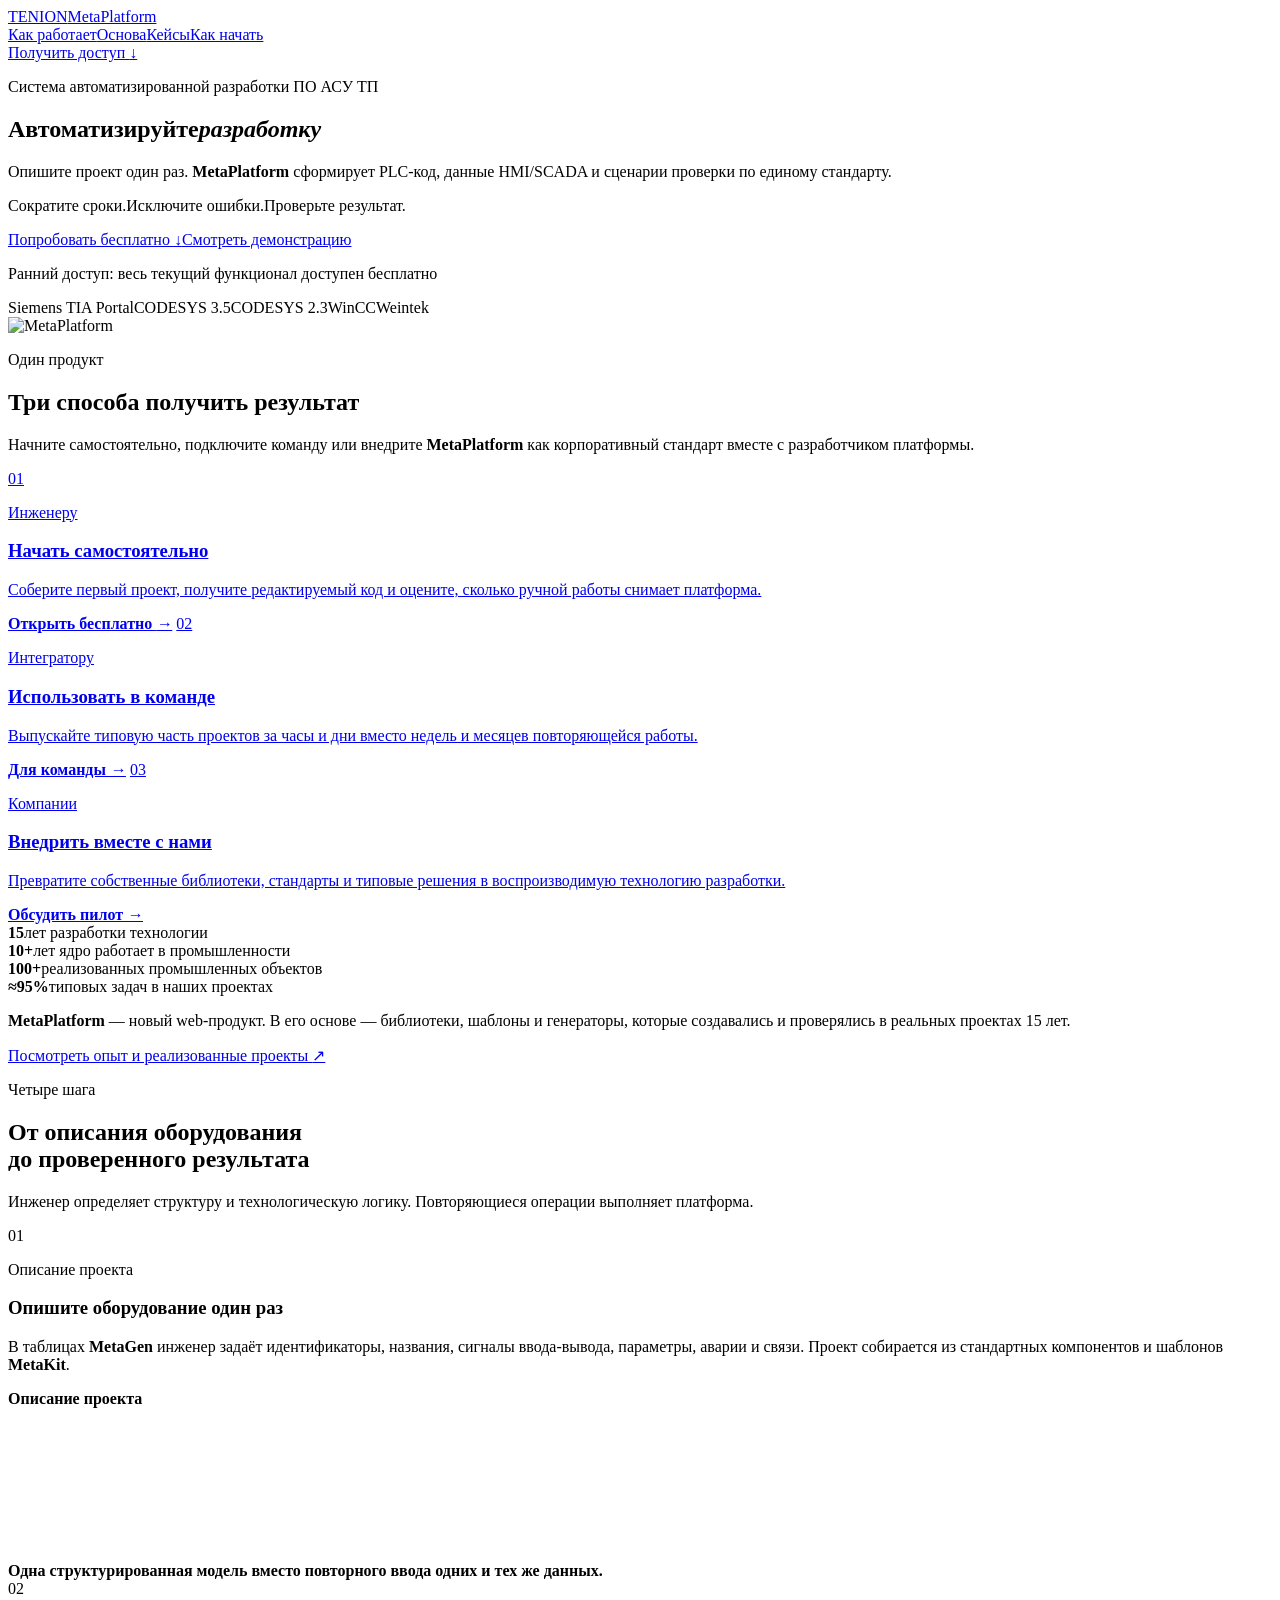
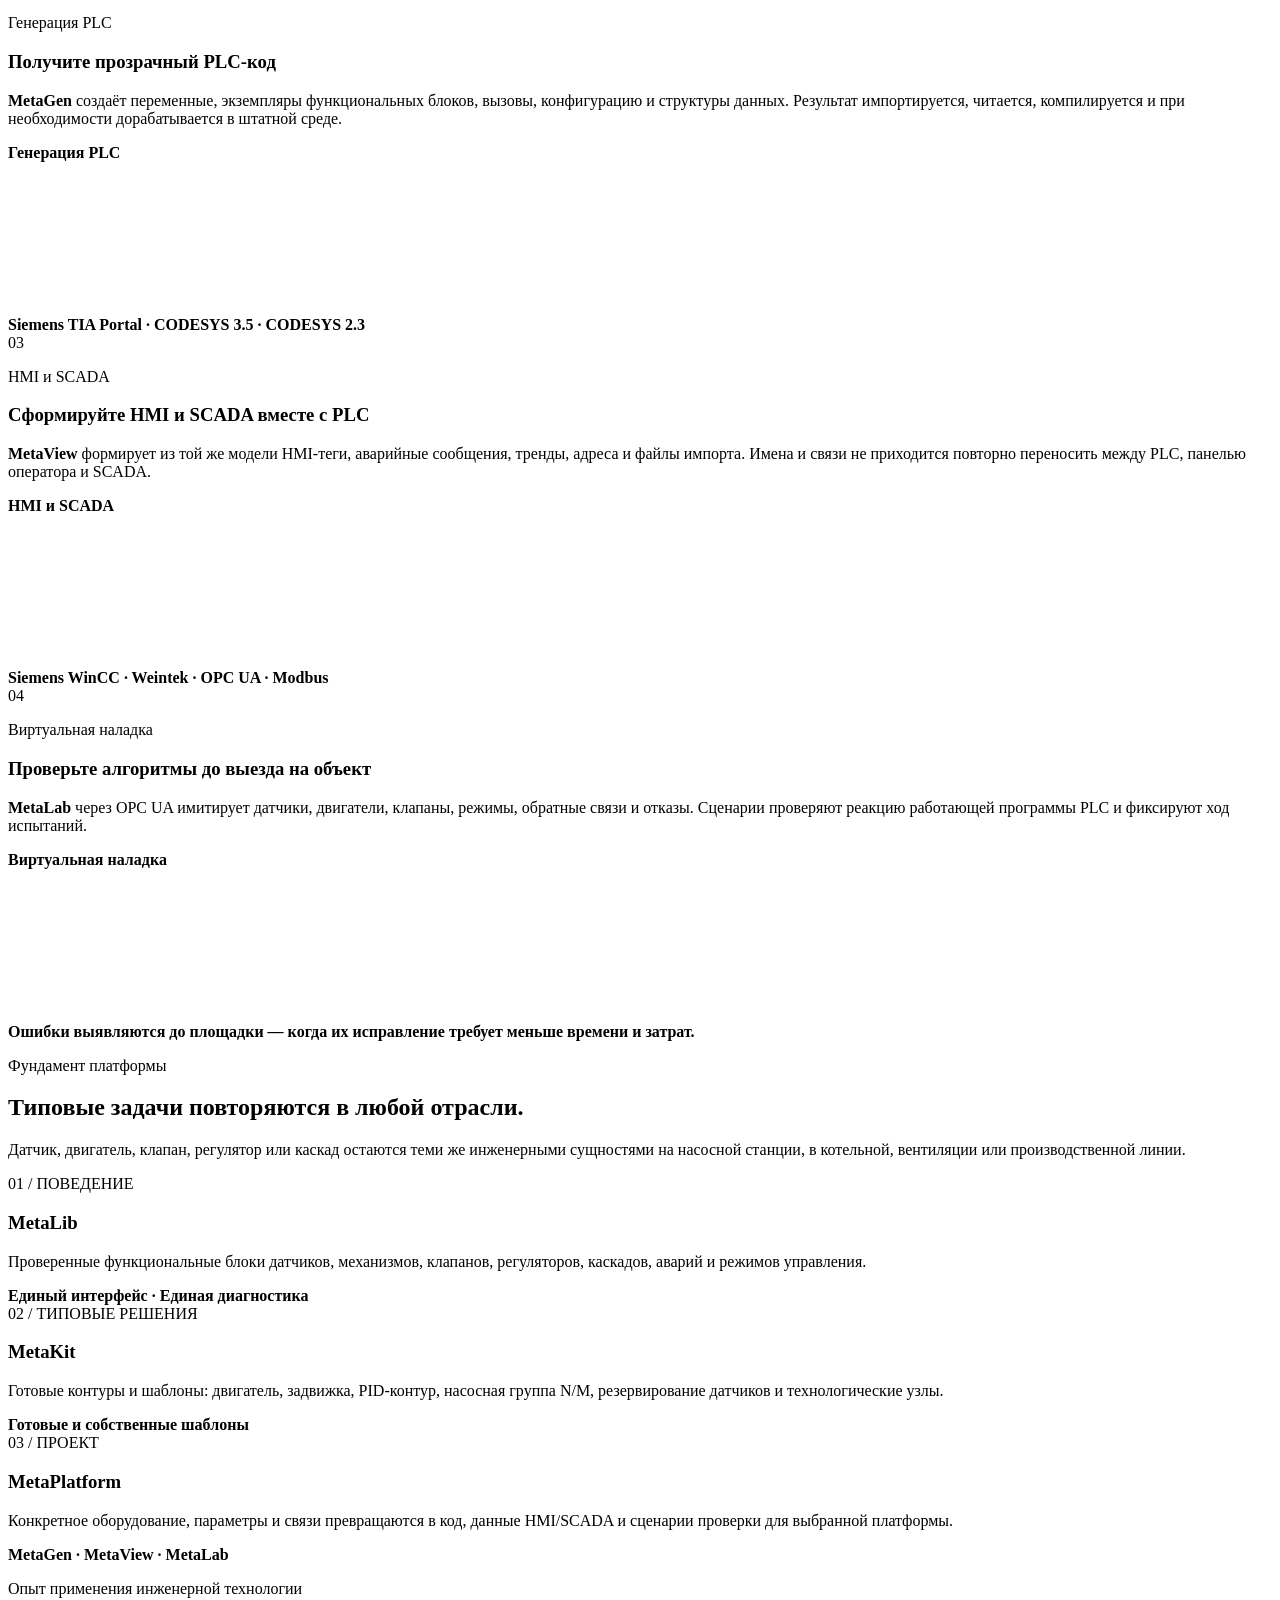
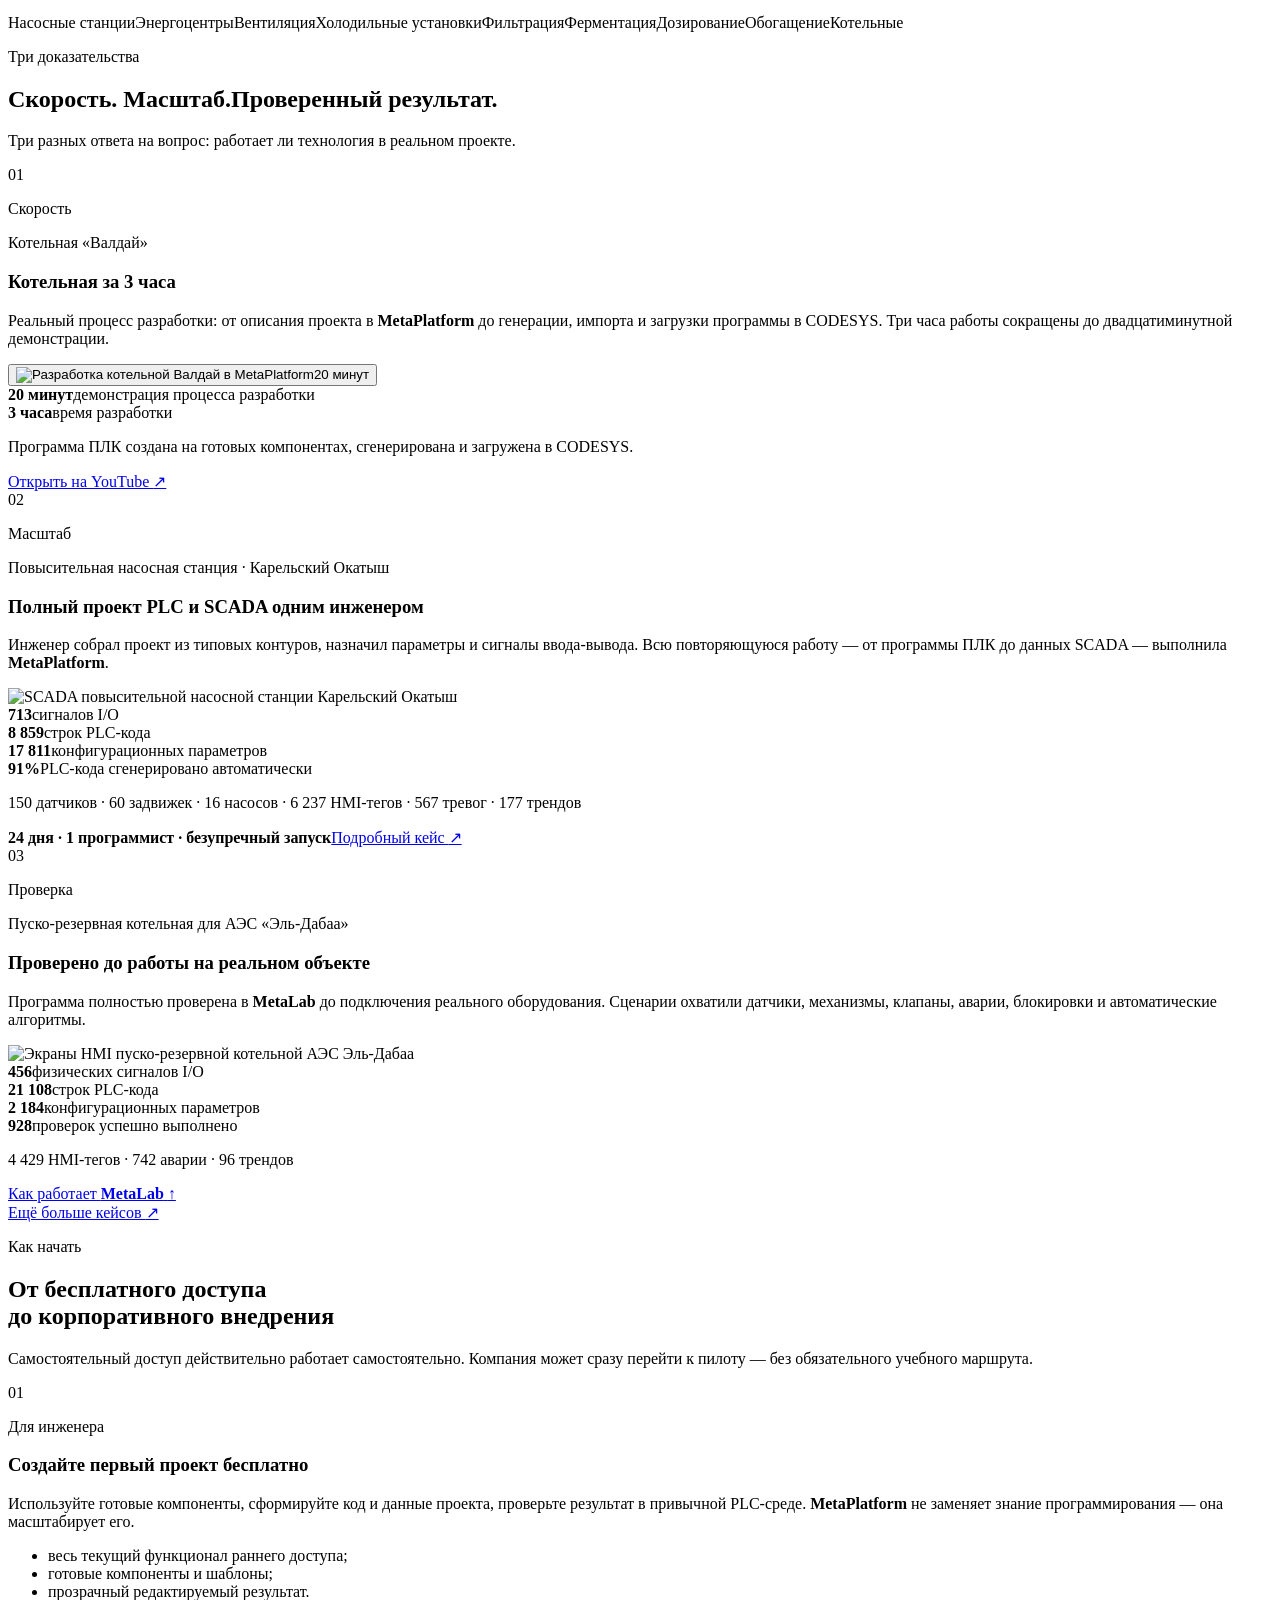
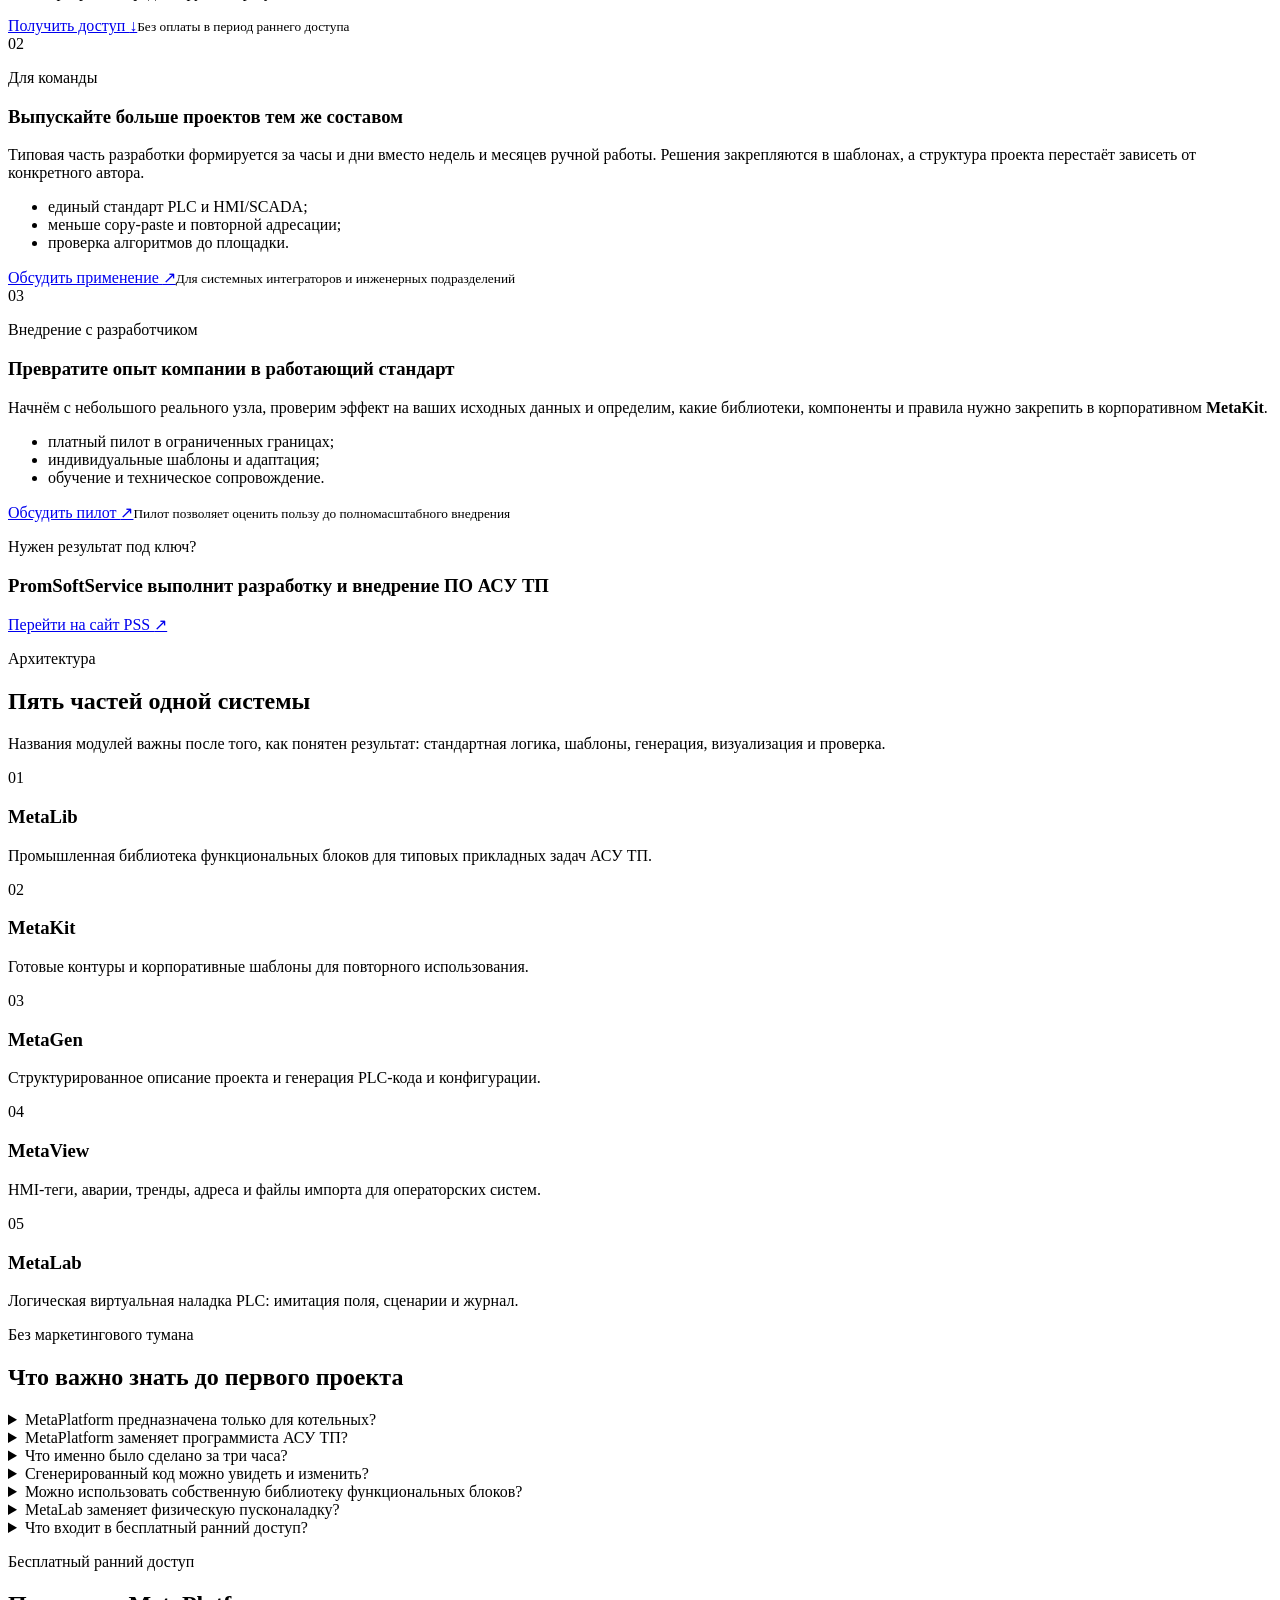
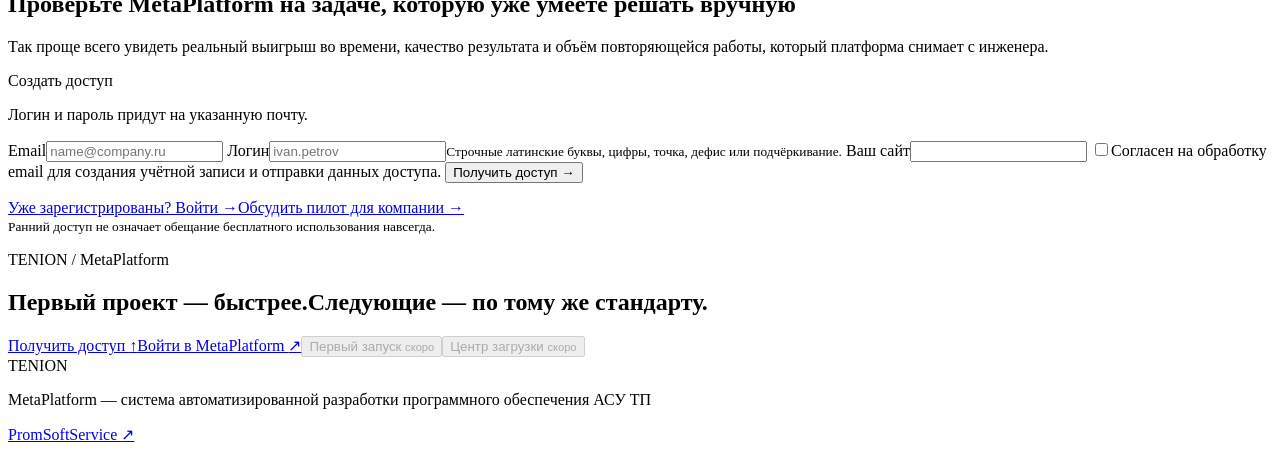
==== commit f242f8eb: "Add MetaPlatform early access registration" ====
--- a/public/index.html
+++ b/public/index.html
@@ -26,7 +26,7 @@
     <div class="container header-inner">
       <a class="brand" href="#top" aria-label="Tenion — на главную"><span class="brand-mark" aria-hidden="true"><i></i><i></i><i></i></span><span class="brand-name">TENION</span><span class="brand-product">MetaPlatform</span></a>
       <nav class="desktop-nav" aria-label="Основная навигация"><a href="#workflow">Как работает</a><a href="#foundation">Основа</a><a href="#evidence">Кейсы</a><a href="#paths">Как начать</a></nav>
-      <a class="header-action" href="https://app.tenion.cloud" data-analytics="open-app-header">Попробовать бесплатно <span>↗</span></a>
+      <a class="header-action" href="#access" data-analytics="register-header">Получить доступ <span>↓</span></a>
     </div>
   </header>
 
@@ -39,7 +39,7 @@
           <h1><span>Автоматизируйте</span><em>разработку</em></h1>
           <p class="hero-lead">Опишите проект один раз. <strong class="product-term">MetaPlatform</strong> сформирует PLC-код, данные HMI/SCADA и сценарии проверки по единому стандарту.</p>
           <p class="hero-thesis"><span>Сократите сроки.</span><span>Исключите ошибки.</span><span>Проверьте результат.</span></p>
-          <div class="hero-actions"><a class="button button-primary" href="https://app.tenion.cloud" data-analytics="open-app-hero">Попробовать бесплатно <span>↗</span></a><a class="button button-secondary" href="#workflow" data-analytics="watch-process">Смотреть демонстрацию</a></div>
+          <div class="hero-actions"><a class="button button-primary" href="#access" data-analytics="register-hero">Попробовать бесплатно <span>↓</span></a><a class="button button-secondary" href="#workflow" data-analytics="watch-process">Смотреть демонстрацию</a></div>
           <p class="access-note"><span></span> Ранний доступ: весь текущий функционал доступен бесплатно</p>
           <div class="hero-platforms" aria-label="Поддерживаемые платформы"><span>Siemens TIA Portal</span><span>CODESYS 3.5</span><span>CODESYS 2.3</span><span>WinCC</span><span>Weintek</span></div>
         </div>
@@ -140,7 +140,7 @@
       <div class="container">
         <div class="paths-head reveal"><p class="section-label">Как начать</p><h2>От бесплатного доступа<br>до корпоративного внедрения</h2><p>Самостоятельный доступ действительно работает самостоятельно. Компания может сразу перейти к пилоту — без обязательного учебного маршрута.</p></div>
         <div class="path-list">
-          <article class="path-card reveal" id="engineer"><div class="path-index"><span>01</span><p>Для инженера</p></div><div class="path-copy"><h3>Создайте первый проект бесплатно</h3><p>Используйте готовые компоненты, сформируйте код и данные проекта, проверьте результат в привычной PLC-среде. <strong class="product-term">MetaPlatform</strong> не заменяет знание программирования — она масштабирует его.</p><ul><li>весь текущий функционал раннего доступа;</li><li>готовые компоненты и шаблоны;</li><li>прозрачный редактируемый результат.</li></ul></div><div class="path-action"><a class="button button-primary" href="https://app.tenion.cloud" data-analytics="open-app-engineer">Открыть MetaPlatform <span>↗</span></a><small>Без оплаты в период раннего доступа</small></div></article>
+          <article class="path-card reveal" id="engineer"><div class="path-index"><span>01</span><p>Для инженера</p></div><div class="path-copy"><h3>Создайте первый проект бесплатно</h3><p>Используйте готовые компоненты, сформируйте код и данные проекта, проверьте результат в привычной PLC-среде. <strong class="product-term">MetaPlatform</strong> не заменяет знание программирования — она масштабирует его.</p><ul><li>весь текущий функционал раннего доступа;</li><li>готовые компоненты и шаблоны;</li><li>прозрачный редактируемый результат.</li></ul></div><div class="path-action"><a class="button button-primary" href="#access" data-analytics="register-engineer">Получить доступ <span>↓</span></a><small>Без оплаты в период раннего доступа</small></div></article>
           <article class="path-card reveal" id="team"><div class="path-index"><span>02</span><p>Для команды</p></div><div class="path-copy"><h3>Выпускайте больше проектов тем же составом</h3><p>Типовая часть разработки формируется за часы и дни вместо недель и месяцев ручной работы. Решения закрепляются в шаблонах, а структура проекта перестаёт зависеть от конкретного автора.</p><ul><li>единый стандарт PLC и HMI/SCADA;</li><li>меньше copy-paste и повторной адресации;</li><li>проверка алгоритмов до площадки.</li></ul></div><div class="path-action"><a class="button button-outline" href="mailto:info@promsoftservice.ru?subject=MetaPlatform%20для%20команды" data-analytics="contact-team">Обсудить применение <span>↗</span></a><small>Для системных интеграторов и инженерных подразделений</small></div></article>
           <article class="path-card path-card-dark reveal" id="implementation"><div class="path-index"><span>03</span><p>Внедрение с разработчиком</p></div><div class="path-copy"><h3>Превратите опыт компании в работающий стандарт</h3><p>Начнём с небольшого реального узла, проверим эффект на ваших исходных данных и определим, какие библиотеки, компоненты и правила нужно закрепить в корпоративном <strong class="product-term">MetaKit</strong>.</p><ul><li>платный пилот в ограниченных границах;</li><li>индивидуальные шаблоны и адаптация;</li><li>обучение и техническое сопровождение.</li></ul></div><div class="path-action"><a class="button button-light" href="mailto:info@promsoftservice.ru?subject=Пилот%20MetaPlatform" data-analytics="contact-pilot">Обсудить пилот <span>↗</span></a><small>Пилот позволяет оценить пользу до полномасштабного внедрения</small></div></article>
         </div>
@@ -171,10 +171,23 @@
     </section>
 
     <section class="access section" id="access">
-      <div class="container access-panel reveal"><div><p class="section-label">Бесплатный ранний доступ</p><h2>Проверьте MetaPlatform на задаче, которую уже умеете решать вручную</h2><p>Так проще всего увидеть реальный выигрыш во времени, качество результата и объём повторяющейся работы, который платформа снимает с инженера.</p></div><div class="access-action"><a class="button button-primary" href="https://app.tenion.cloud" data-analytics="open-app-final">Попробовать бесплатно <span>↗</span></a><a class="text-link" href="mailto:info@promsoftservice.ru?subject=Пилот%20MetaPlatform" data-analytics="contact-pilot-final">Обсудить пилот для компании →</a><small>Ранний доступ не означает обещание бесплатного использования навсегда</small></div></div>
+      <div class="container access-panel reveal">
+        <div class="access-copy"><p class="section-label">Бесплатный ранний доступ</p><h2>Проверьте MetaPlatform на задаче, которую уже умеете решать вручную</h2><p>Так проще всего увидеть реальный выигрыш во времени, качество результата и объём повторяющейся работы, который платформа снимает с инженера.</p></div>
+        <form class="registration-form" id="registration-form" novalidate>
+          <div class="registration-form-head"><span>Создать доступ</span><p>Логин и пароль придут на указанную почту.</p></div>
+          <label class="form-field"><span>Email</span><input type="email" name="email" autocomplete="email" inputmode="email" maxlength="254" placeholder="name@company.ru" required></label>
+          <label class="form-field"><span>Логин</span><input type="text" name="username" autocomplete="username" autocapitalize="none" spellcheck="false" minlength="3" maxlength="64" pattern="[a-z0-9][a-z0-9._-]{2,63}" placeholder="ivan.petrov" required><small>Строчные латинские буквы, цифры, точка, дефис или подчёркивание.</small></label>
+          <label class="form-trap" aria-hidden="true">Ваш сайт<input type="text" name="website" tabindex="-1" autocomplete="off"></label>
+          <label class="form-consent"><input type="checkbox" name="consent" required><span>Согласен на обработку email для создания учётной записи и отправки данных доступа.</span></label>
+          <button class="button button-primary registration-submit" type="submit">Получить доступ <span>→</span></button>
+          <p class="registration-status" data-registration-status role="status" aria-live="polite"></p>
+          <div class="registration-links"><a href="https://app.tenion.cloud" data-analytics="login-existing">Уже зарегистрированы? Войти →</a><a href="mailto:info@promsoftservice.ru?subject=Пилот%20MetaPlatform" data-analytics="contact-pilot-final">Обсудить пилот для компании →</a></div>
+          <small class="registration-note">Ранний доступ не означает обещание бесплатного использования навсегда.</small>
+        </form>
+      </div>
     </section>
 
-    <section class="final-cta"><div class="container final-inner reveal"><p class="section-label section-label-light">TENION / MetaPlatform</p><h2><span>Первый проект — быстрее.</span><span>Следующие — по тому же стандарту.</span></h2><div class="final-actions"><a class="button button-light" href="https://app.tenion.cloud" data-analytics="open-app-footer">Открыть MetaPlatform <span>↗</span></a><button class="button button-dark" type="button" disabled>Первый запуск <small>скоро</small></button><button class="button button-dark" type="button" disabled>Центр загрузки <small>скоро</small></button></div></div></section>
+    <section class="final-cta"><div class="container final-inner reveal"><p class="section-label section-label-light">TENION / MetaPlatform</p><h2><span>Первый проект — быстрее.</span><span>Следующие — по тому же стандарту.</span></h2><div class="final-actions"><a class="button button-light" href="#access" data-analytics="register-footer">Получить доступ <span>↑</span></a><a class="button button-dark button-dark-link" href="https://app.tenion.cloud" data-analytics="open-app-footer">Войти в MetaPlatform <span>↗</span></a><button class="button button-dark" type="button" disabled>Первый запуск <small>скоро</small></button><button class="button button-dark" type="button" disabled>Центр загрузки <small>скоро</small></button></div></div></section>
   </main>
 
   <footer><div class="container footer-inner"><div class="brand footer-brand"><span class="brand-mark" aria-hidden="true"><i></i><i></i><i></i></span><span class="brand-name">TENION</span></div><p>MetaPlatform — система автоматизированной разработки программного обеспечения АСУ ТП</p><a href="https://promsoftservice.ru">PromSoftService <span>↗</span></a></div></footer>
